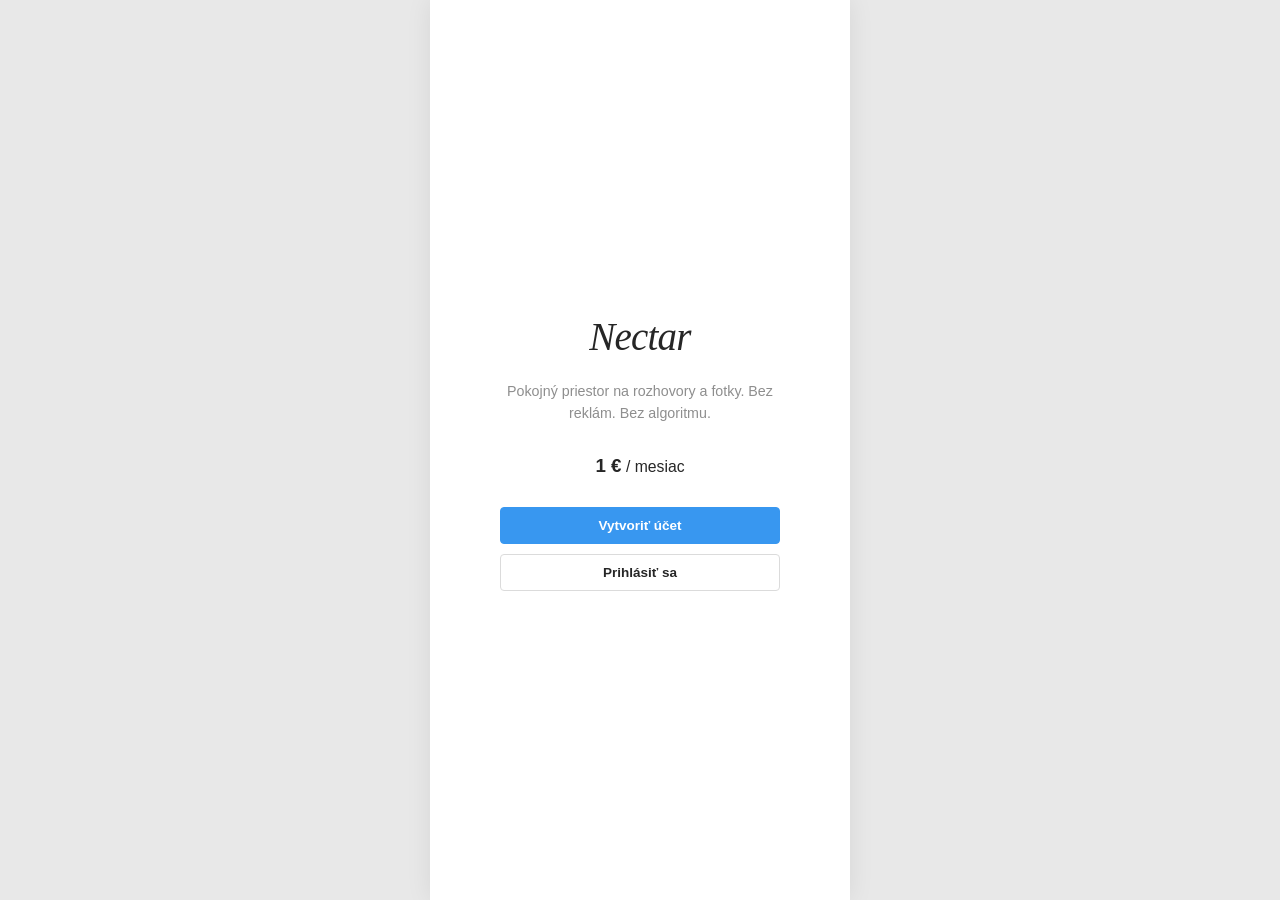
==== activity.html @ de3499c0 "Deploy Nectar static MVP to repository root Place the HTML/CSS/JS prototype at the repo root for Git" ====
<!DOCTYPE html>
<html lang="sk">
<head>
  <meta charset="UTF-8" />
  <meta name="viewport" content="width=device-width, initial-scale=1, viewport-fit=cover" />
  <title>Aktivita — Nectar</title>
  <link rel="stylesheet" href="styles.css" />
</head>
<body>
  <div class="app-shell has-nav">
    <header class="topbar">
      <a href="feed.html" class="back-link" aria-label="Späť">
        <svg viewBox="0 0 24 24" fill="none" stroke="currentColor" stroke-width="1.8"><path d="M15 18l-6-6 6-6"/></svg>
        <span>Feed</span>
      </a>
      <span class="topbar-title">Aktivita</span>
      <span style="width:48px"></span>
    </header>

    <div class="activity-list" id="activity-list"></div>
    <nav class="bottom-nav" id="bottom-nav"></nav>
  </div>

  <script src="app.js"></script>
  <script>
    (function () {
      var N = window.Nectar;
      if (!N.requireAuth()) return;
      N.renderBottomNav('feed');

      var list = document.getElementById('activity-list');
      list.innerHTML = N.DEFAULT_ACTIVITY.map(function (a) {
        var person = N.findPerson(a.from);
        if (!person) return '';
        var href = a.type === 'message'
          ? 'conversation.html?user=' + person.id
          : 'feed.html';
        var thumb = a.thumb
          ? '<img class="activity-thumb" src="' + a.thumb + '" alt="" />'
          : '';
        return (
          '<a class="activity-item" href="' + href + '">' +
            '<img class="avatar" src="' + person.avatar + '" alt="" />' +
            '<div class="activity-text">' +
              '<div><strong>' + person.name.split(' ')[0] + '</strong> ' + a.text + '</div>' +
              '<div class="activity-time">' + a.time + '</div>' +
            '</div>' +
            thumb +
          '</a>'
        );
      }).join('');
    })();
  </script>
</body>
</html>
---- styles.css ----
/* Nectar — calm old Instagram / Twitter (~2005–2015) */
:root {
  --bg: #fafafa;
  --surface: #ffffff;
  --border: #dbdbdb;
  --border-soft: #efefef;
  --text: #262626;
  --text-muted: #8e8e8e;
  --text-soft: #a8a8a8;
  --accent: #3897f0;
  --accent-dark: #2a7cc7;
  --like: #ed4956;
  --link: #00376b;
  --radius: 4px;
  --shadow: 0 1px 2px rgba(0,0,0,0.06);
  --nav-h: 50px;
  --header-h: 52px;
  --max: 420px;
  --font: -apple-system, BlinkMacSystemFont, "Segoe UI", Roboto, Helvetica, Arial, sans-serif;
}

*, *::before, *::after { box-sizing: border-box; margin: 0; padding: 0; }

html { font-size: 15px; -webkit-text-size-adjust: 100%; }

body {
  font-family: var(--font);
  background: #e8e8e8;
  color: var(--text);
  line-height: 1.45;
  min-height: 100vh;
}

a { color: var(--link); text-decoration: none; }
a:hover { text-decoration: underline; }

img { display: block; max-width: 100%; }

button, input, textarea, select {
  font-family: inherit;
  font-size: inherit;
}

/* App shell */
.app-shell {
  max-width: var(--max);
  margin: 0 auto;
  min-height: 100vh;
  background: var(--bg);
  position: relative;
  box-shadow: 0 0 24px rgba(0,0,0,0.08);
}

.app-shell.has-nav { padding-bottom: calc(var(--nav-h) + 8px); }

/* Top bar */
.topbar {
  position: sticky;
  top: 0;
  z-index: 40;
  height: var(--header-h);
  background: var(--surface);
  border-bottom: 1px solid var(--border);
  display: flex;
  align-items: center;
  justify-content: space-between;
  padding: 0 14px;
}

.topbar-title {
  font-size: 1.15rem;
  font-weight: 600;
  letter-spacing: -0.02em;
  color: var(--text);
}

.topbar-logo {
  font-family: Georgia, "Times New Roman", serif;
  font-size: 1.35rem;
  font-weight: 400;
  font-style: italic;
  color: var(--text);
  letter-spacing: -0.01em;
}

.topbar-actions { display: flex; align-items: center; gap: 12px; }

.icon-btn {
  background: none;
  border: none;
  padding: 6px;
  cursor: pointer;
  color: var(--text);
  display: inline-flex;
  align-items: center;
  justify-content: center;
  border-radius: 50%;
  line-height: 0;
}
.icon-btn:hover { background: var(--border-soft); }
.icon-btn svg { width: 22px; height: 22px; stroke: currentColor; fill: none; stroke-width: 1.6; stroke-linecap: round; stroke-linejoin: round; }

.back-link {
  display: inline-flex;
  align-items: center;
  gap: 4px;
  color: var(--text);
  font-size: 0.95rem;
  text-decoration: none;
}
.back-link:hover { text-decoration: none; opacity: 0.7; }
.back-link svg { width: 20px; height: 20px; }

/* Bottom nav */
.bottom-nav {
  position: fixed;
  bottom: 0;
  left: 50%;
  transform: translateX(-50%);
  width: 100%;
  max-width: var(--max);
  height: var(--nav-h);
  background: var(--surface);
  border-top: 1px solid var(--border);
  display: flex;
  z-index: 50;
}

.bottom-nav a {
  flex: 1;
  display: flex;
  flex-direction: column;
  align-items: center;
  justify-content: center;
  gap: 2px;
  color: var(--text-muted);
  text-decoration: none;
  font-size: 0.65rem;
  padding: 4px 0;
}
.bottom-nav a:hover { text-decoration: none; color: var(--text); }
.bottom-nav a.active { color: var(--text); }
.bottom-nav a svg {
  width: 24px; height: 24px;
  stroke: currentColor; fill: none;
  stroke-width: 1.5; stroke-linecap: round; stroke-linejoin: round;
}
.bottom-nav a.active svg { fill: none; stroke-width: 2; }
.bottom-nav a.active[data-nav="feed"] svg,
.bottom-nav a.active[data-nav="messages"] svg,
.bottom-nav a.active[data-nav="profile"] svg { /* keep outline feel */ }

.nav-compose svg { stroke-width: 1.8; }

/* Buttons */
.btn {
  display: inline-flex;
  align-items: center;
  justify-content: center;
  gap: 6px;
  padding: 10px 18px;
  border-radius: var(--radius);
  border: 1px solid transparent;
  font-weight: 600;
  font-size: 0.9rem;
  cursor: pointer;
  text-decoration: none;
  transition: background 0.12s, opacity 0.12s;
}
.btn:hover { text-decoration: none; }
.btn-primary {
  background: var(--accent);
  color: #fff;
  border-color: var(--accent);
}
.btn-primary:hover { background: var(--accent-dark); color: #fff; }
.btn-primary:disabled { opacity: 0.5; cursor: default; }
.btn-secondary {
  background: var(--surface);
  color: var(--text);
  border-color: var(--border);
}
.btn-secondary:hover { background: var(--bg); }
.btn-ghost {
  background: transparent;
  color: var(--accent);
  border: none;
  padding: 8px 12px;
  font-weight: 600;
}
.btn-ghost:hover { background: rgba(56,151,240,0.08); }
.btn-danger {
  background: transparent;
  color: var(--like);
  border: 1px solid var(--border);
}
.btn-block { width: 100%; }
.btn-sm { padding: 6px 12px; font-size: 0.8rem; }

/* Forms */
.form-group { margin-bottom: 14px; }
.form-group label {
  display: block;
  font-size: 0.8rem;
  color: var(--text-muted);
  margin-bottom: 5px;
}
.form-input {
  width: 100%;
  padding: 11px 12px;
  border: 1px solid var(--border);
  border-radius: var(--radius);
  background: var(--bg);
  color: var(--text);
  outline: none;
}
.form-input:focus {
  border-color: #a8a8a8;
  background: var(--surface);
}
.form-input::placeholder { color: var(--text-soft); }
textarea.form-input { resize: vertical; min-height: 80px; }

/* Landing */
.landing {
  min-height: 100vh;
  display: flex;
  flex-direction: column;
  align-items: center;
  justify-content: center;
  padding: 32px 24px;
  text-align: center;
  background: var(--surface);
}

.landing-logo {
  font-family: Georgia, "Times New Roman", serif;
  font-size: 2.6rem;
  font-style: italic;
  font-weight: 400;
  margin-bottom: 16px;
  letter-spacing: -0.02em;
}

.landing-tagline {
  color: var(--text-muted);
  font-size: 0.95rem;
  max-width: 280px;
  margin: 0 auto 28px;
  line-height: 1.5;
}

.landing-price {
  font-size: 1.05rem;
  margin-bottom: 28px;
  color: var(--text);
}
.landing-price strong { font-size: 1.25rem; }

.landing-actions {
  display: flex;
  flex-direction: column;
  gap: 10px;
  width: 100%;
  max-width: 280px;
}

.landing-panel {
  display: none;
  width: 100%;
  max-width: 300px;
  text-align: left;
  margin-top: 8px;
}
.landing-panel.active { display: block; }
.landing-panel h2 {
  font-size: 1.1rem;
  font-weight: 600;
  margin-bottom: 16px;
  text-align: center;
}

.paywall-box {
  background: var(--bg);
  border: 1px solid var(--border);
  border-radius: 8px;
  padding: 20px;
  text-align: center;
  margin-bottom: 16px;
}
.paywall-box .price-big {
  font-size: 2rem;
  font-weight: 600;
  margin: 8px 0;
}
.paywall-box .price-note { color: var(--text-muted); font-size: 0.85rem; }

.mock-card {
  background: var(--surface);
  border: 1px solid var(--border);
  border-radius: var(--radius);
  padding: 12px;
  margin: 12px 0;
  font-size: 0.85rem;
  color: var(--text-muted);
  text-align: left;
}

/* Filter chips */
.filters {
  display: flex;
  gap: 8px;
  padding: 12px 14px;
  overflow-x: auto;
  background: var(--surface);
  border-bottom: 1px solid var(--border-soft);
  -webkit-overflow-scrolling: touch;
}
.filter-chip {
  flex-shrink: 0;
  padding: 6px 14px;
  border-radius: 20px;
  border: 1px solid var(--border);
  background: var(--surface);
  color: var(--text);
  font-size: 0.8rem;
  font-weight: 500;
  cursor: pointer;
}
.filter-chip:hover { background: var(--bg); }
.filter-chip.active {
  background: var(--text);
  color: #fff;
  border-color: var(--text);
}

/* Feed cards */
.feed-list { padding: 0; }

.post-card {
  background: var(--surface);
  border-bottom: 1px solid var(--border);
  margin-bottom: 0;
}

.post-header {
  display: flex;
  align-items: center;
  gap: 10px;
  padding: 12px 14px;
}

.avatar {
  width: 36px;
  height: 36px;
  border-radius: 50%;
  object-fit: cover;
  background: var(--border-soft);
  flex-shrink: 0;
}
.avatar-sm { width: 28px; height: 28px; }
.avatar-lg { width: 80px; height: 80px; }
.avatar-md { width: 48px; height: 48px; }

.post-meta { flex: 1; min-width: 0; }
.post-author {
  font-weight: 600;
  font-size: 0.9rem;
  color: var(--text);
  text-decoration: none;
}
.post-author:hover { text-decoration: none; opacity: 0.7; }
.post-time { font-size: 0.75rem; color: var(--text-muted); }

.post-circle {
  font-size: 0.7rem;
  color: var(--text-muted);
  border: 1px solid var(--border);
  padding: 2px 8px;
  border-radius: 10px;
}

.post-image {
  width: 100%;
  aspect-ratio: 1;
  object-fit: cover;
  background: #f0f0f0;
}

.post-body { padding: 10px 14px 14px; }

.post-actions {
  display: flex;
  align-items: center;
  gap: 4px;
  margin-bottom: 8px;
}

.like-btn {
  background: none;
  border: none;
  cursor: pointer;
  padding: 4px;
  display: inline-flex;
  align-items: center;
  gap: 4px;
  color: var(--text);
  font-size: 0.85rem;
}
.like-btn svg { width: 22px; height: 22px; stroke: currentColor; fill: none; stroke-width: 1.6; }
.like-btn.liked { color: var(--like); }
.like-btn.liked svg { fill: var(--like); stroke: var(--like); }

.post-likes {
  font-weight: 600;
  font-size: 0.85rem;
  margin-bottom: 4px;
}

.post-caption {
  font-size: 0.9rem;
  color: var(--text);
}
.post-caption .author { font-weight: 600; margin-right: 4px; }

.write-link {
  display: inline-block;
  margin-top: 8px;
  font-size: 0.8rem;
  color: var(--text-muted);
  text-decoration: none;
}
.write-link:hover { color: var(--accent); text-decoration: none; }

.empty-state {
  text-align: center;
  padding: 48px 24px;
  color: var(--text-muted);
  font-size: 0.9rem;
}

/* Messages list */
.search-bar {
  padding: 10px 14px;
  background: var(--surface);
  border-bottom: 1px solid var(--border-soft);
}
.search-bar input {
  width: 100%;
  padding: 9px 12px;
  border: none;
  border-radius: 8px;
  background: var(--bg);
  outline: none;
  font-size: 0.9rem;
}

.msg-list { background: var(--surface); }

.msg-item {
  display: flex;
  align-items: center;
  gap: 12px;
  padding: 12px 14px;
  border-bottom: 1px solid var(--border-soft);
  text-decoration: none;
  color: inherit;
  cursor: pointer;
}
.msg-item:hover { background: var(--bg); text-decoration: none; }

.msg-body { flex: 1; min-width: 0; }
.msg-top {
  display: flex;
  justify-content: space-between;
  align-items: baseline;
  margin-bottom: 2px;
}
.msg-name { font-weight: 600; font-size: 0.9rem; }
.msg-time { font-size: 0.7rem; color: var(--text-muted); }
.msg-preview {
  font-size: 0.85rem;
  color: var(--text-muted);
  white-space: nowrap;
  overflow: hidden;
  text-overflow: ellipsis;
}
.msg-preview.unread { color: var(--text); font-weight: 500; }

.unread-dot {
  width: 8px;
  height: 8px;
  border-radius: 50%;
  background: var(--accent);
  flex-shrink: 0;
}

/* Conversation */
.chat-header-user {
  display: flex;
  align-items: center;
  gap: 10px;
  flex: 1;
  text-decoration: none;
  color: inherit;
  min-width: 0;
}
.chat-header-user:hover { text-decoration: none; opacity: 0.85; }
.chat-header-name { font-weight: 600; font-size: 0.95rem; }

.chat-thread {
  padding: 16px 14px 72px;
  display: flex;
  flex-direction: column;
  gap: 8px;
  min-height: calc(100vh - var(--header-h) - 60px);
  background: var(--bg);
  overflow-y: auto;
}

.bubble {
  max-width: 78%;
  padding: 9px 13px;
  border-radius: 18px;
  font-size: 0.9rem;
  line-height: 1.4;
  word-wrap: break-word;
}
.bubble.them {
  align-self: flex-start;
  background: var(--surface);
  border: 1px solid var(--border);
  border-bottom-left-radius: 4px;
}
.bubble.me {
  align-self: flex-end;
  background: #3897f0;
  color: #fff;
  border-bottom-right-radius: 4px;
}
.bubble-time {
  font-size: 0.65rem;
  opacity: 0.65;
  margin-top: 3px;
}

.chat-compose {
  position: sticky;
  bottom: 0;
  display: flex;
  align-items: center;
  gap: 8px;
  padding: 8px 12px;
  background: var(--surface);
  border-top: 1px solid var(--border);
}

.chat-compose input {
  flex: 1;
  padding: 10px 14px;
  border: 1px solid var(--border);
  border-radius: 22px;
  outline: none;
  background: var(--bg);
}
.chat-compose input:focus { border-color: #a8a8a8; }

.chat-send {
  background: none;
  border: none;
  color: var(--accent);
  font-weight: 600;
  font-size: 0.9rem;
  cursor: pointer;
  padding: 8px;
}
.chat-send:disabled { color: var(--text-soft); cursor: default; }

.chat-photo-btn {
  background: none;
  border: none;
  padding: 6px;
  cursor: pointer;
  color: var(--text-muted);
  line-height: 0;
}
.chat-photo-btn svg { width: 22px; height: 22px; stroke: currentColor; fill: none; stroke-width: 1.5; }

/* Activity */
.activity-list { background: var(--surface); }

.activity-item {
  display: flex;
  align-items: center;
  gap: 12px;
  padding: 14px;
  border-bottom: 1px solid var(--border-soft);
  text-decoration: none;
  color: inherit;
}
.activity-item:hover { background: var(--bg); text-decoration: none; }
.activity-text { flex: 1; font-size: 0.9rem; }
.activity-text strong { font-weight: 600; }
.activity-time { font-size: 0.75rem; color: var(--text-muted); margin-top: 2px; }
.activity-thumb {
  width: 40px;
  height: 40px;
  border-radius: 4px;
  object-fit: cover;
  background: var(--border-soft);
}

/* Compose */
.compose-steps {
  padding: 16px 14px;
  background: var(--surface);
  min-height: calc(100vh - var(--header-h));
}

.compose-step { display: none; }
.compose-step.active { display: block; }

.photo-picker {
  border: 2px dashed var(--border);
  border-radius: 8px;
  aspect-ratio: 1;
  display: flex;
  flex-direction: column;
  align-items: center;
  justify-content: center;
  gap: 10px;
  cursor: pointer;
  background: var(--bg);
  color: var(--text-muted);
  margin-bottom: 16px;
  overflow: hidden;
  position: relative;
}
.photo-picker:hover { border-color: var(--text-soft); }
.photo-picker img {
  position: absolute;
  inset: 0;
  width: 100%;
  height: 100%;
  object-fit: cover;
}
.photo-picker.has-image .picker-hint { display: none; }
.photo-picker input[type="file"] { display: none; }

.audience-options { display: flex; flex-direction: column; gap: 8px; margin: 16px 0; }
.audience-option {
  display: flex;
  align-items: center;
  gap: 10px;
  padding: 12px 14px;
  border: 1px solid var(--border);
  border-radius: var(--radius);
  cursor: pointer;
  background: var(--surface);
}
.audience-option:hover { background: var(--bg); }
.audience-option.selected {
  border-color: var(--accent);
  background: rgba(56,151,240,0.06);
}
.audience-option input { accent-color: var(--accent); }

.step-actions {
  display: flex;
  gap: 10px;
  margin-top: 20px;
}
.step-hint { color: var(--text-muted); font-size: 0.85rem; margin-bottom: 12px; }

/* Profile */
.profile-header {
  background: var(--surface);
  padding: 20px 16px;
  border-bottom: 1px solid var(--border);
  text-align: center;
}

.profile-avatar-wrap { margin-bottom: 12px; display: flex; justify-content: center; }
.profile-name { font-size: 1.15rem; font-weight: 600; margin-bottom: 2px; }
.profile-id { font-size: 0.8rem; color: var(--text-muted); margin-bottom: 8px; }
.profile-status { font-size: 0.9rem; color: var(--text); margin-bottom: 14px; max-width: 280px; margin-left: auto; margin-right: auto; }

.profile-actions {
  display: flex;
  gap: 8px;
  justify-content: center;
  flex-wrap: wrap;
}

.profile-links {
  display: flex;
  justify-content: center;
  gap: 20px;
  margin-top: 14px;
  font-size: 0.85rem;
}
.profile-links a { color: var(--accent); }

.pinned-place {
  margin-top: 12px;
  font-size: 0.8rem;
  color: var(--text-muted);
}

.photo-grid {
  display: grid;
  grid-template-columns: repeat(3, 1fr);
  gap: 2px;
  background: var(--border);
  border-top: 1px solid var(--border);
}
.photo-grid img {
  width: 100%;
  aspect-ratio: 1;
  object-fit: cover;
  background: #eee;
}

/* Friends */
.friends-list { background: var(--surface); }

.friend-item {
  display: flex;
  align-items: center;
  gap: 12px;
  padding: 12px 14px;
  border-bottom: 1px solid var(--border-soft);
}
.friend-info { flex: 1; min-width: 0; }
.friend-name {
  font-weight: 600;
  font-size: 0.9rem;
  color: var(--text);
  text-decoration: none;
}
.friend-name:hover { text-decoration: none; opacity: 0.7; }
.circle-tag {
  display: inline-block;
  font-size: 0.7rem;
  padding: 2px 8px;
  border-radius: 10px;
  background: var(--bg);
  border: 1px solid var(--border);
  color: var(--text-muted);
  margin-top: 3px;
}
.circle-tag.rodina { border-color: #c9a0a0; color: #8b5a5a; }
.circle-tag.priatelia { border-color: #a0b8c9; color: #4a6b8b; }
.circle-tag.praca { border-color: #a8c9a0; color: #4a7a4a; }

.invite-bar {
  padding: 14px;
  background: var(--surface);
  border-bottom: 1px solid var(--border);
}

/* Settings */
.settings-list { background: var(--surface); }
.settings-section {
  border-bottom: 8px solid var(--bg);
}
.settings-section:last-child { border-bottom: none; }
.settings-label {
  padding: 10px 14px 4px;
  font-size: 0.75rem;
  color: var(--text-muted);
  text-transform: uppercase;
  letter-spacing: 0.04em;
  font-weight: 600;
}
.settings-row {
  display: flex;
  align-items: center;
  justify-content: space-between;
  padding: 14px;
  border-bottom: 1px solid var(--border-soft);
  text-decoration: none;
  color: inherit;
  background: none;
  border-left: none;
  border-right: none;
  border-top: none;
  width: 100%;
  cursor: pointer;
  font-size: 0.95rem;
  text-align: left;
}
.settings-row:hover { background: var(--bg); text-decoration: none; }
.settings-row:last-child { border-bottom: none; }
.settings-value { color: var(--text-muted); font-size: 0.85rem; }
.settings-row.danger { color: var(--like); }

.badge-active {
  display: inline-block;
  font-size: 0.7rem;
  padding: 2px 8px;
  border-radius: 10px;
  background: #e8f5e9;
  color: #2e7d32;
  font-weight: 600;
}

/* Modal */
.modal-overlay {
  display: none;
  position: fixed;
  inset: 0;
  background: rgba(0,0,0,0.4);
  z-index: 100;
  align-items: center;
  justify-content: center;
  padding: 20px;
}
.modal-overlay.open { display: flex; }
.modal {
  background: var(--surface);
  border-radius: 8px;
  padding: 20px;
  width: 100%;
  max-width: 340px;
  box-shadow: 0 8px 32px rgba(0,0,0,0.15);
}
.modal h3 { font-size: 1.05rem; margin-bottom: 14px; }
.modal-actions { display: flex; gap: 8px; margin-top: 16px; justify-content: flex-end; }

.toast {
  position: fixed;
  bottom: 70px;
  left: 50%;
  transform: translateX(-50%);
  background: #262626;
  color: #fff;
  padding: 10px 18px;
  border-radius: 8px;
  font-size: 0.85rem;
  z-index: 200;
  opacity: 0;
  pointer-events: none;
  transition: opacity 0.2s;
  max-width: 90%;
  text-align: center;
}
.toast.show { opacity: 1; }

.hidden { display: none !important; }

@media (min-width: 421px) {
  body { padding: 0; }
}
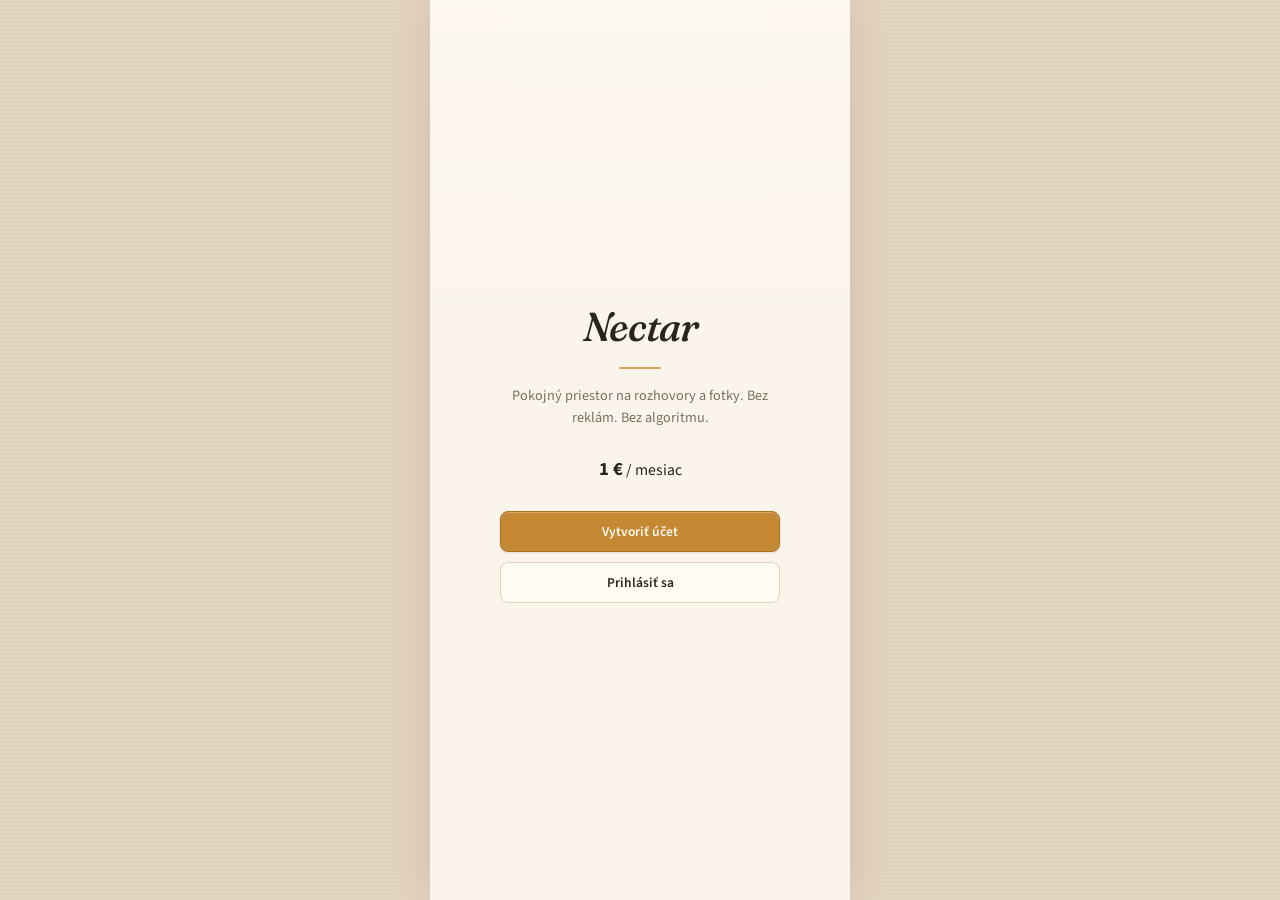
==== commit f1738396: "Restyle Nectar as Warm paper across the static prototype Swap the cool Instagram-blue palette for cr" ====
--- a/activity.html
+++ b/activity.html
@@ -3,7 +3,11 @@
 <head>
   <meta charset="UTF-8" />
   <meta name="viewport" content="width=device-width, initial-scale=1, viewport-fit=cover" />
+  <meta name="color-scheme" content="light" />
+  <meta name="theme-color" content="#f3eadc" />
   <title>Aktivita — Nectar</title>
+  <link rel="preconnect" href="https://fonts.googleapis.com" />
+  <link rel="preconnect" href="https://fonts.gstatic.com" crossorigin />
   <link rel="stylesheet" href="styles.css" />
 </head>
 <body>
--- a/styles.css
+++ b/styles.css
@@ -1,31 +1,49 @@
-/* Nectar — calm old Instagram / Twitter (~2005–2015) */
+/* Nectar — Warm paper
+   Cream desk, soft ink, honey used sparingly.
+   Calm old Instagram / Twitter — not neon, not glass, not dark mode. */
+@import url("https://fonts.googleapis.com/css2?family=Fraunces:ital,opsz,wght@0,9..144,500;0,9..144,600;1,9..144,500;1,9..144,600&family=Source+Sans+3:ital,wght@0,400;0,500;0,600;0,700;1,400&display=swap");
+
 :root {
-  --bg: #fafafa;
-  --surface: #ffffff;
-  --border: #dbdbdb;
-  --border-soft: #efefef;
-  --text: #262626;
-  --text-muted: #8e8e8e;
-  --text-soft: #a8a8a8;
-  --accent: #3897f0;
-  --accent-dark: #2a7cc7;
-  --like: #ed4956;
-  --link: #00376b;
-  --radius: 4px;
-  --shadow: 0 1px 2px rgba(0,0,0,0.06);
+  color-scheme: light;
+  --bg: #f3eadc;
+  --surface: #faf4ea;
+  --surface-raised: #fffaf2;
+  --desk: #e4d5c0;
+  --border: #e0d3c0;
+  --border-soft: #ece3d4;
+  --text: #2a241c;
+  --text-muted: #7a6e62;
+  --text-soft: #a39484;
+  --accent: #c48932;
+  --accent-dark: #a87328;
+  --accent-ink: #8a5a1e;
+  --accent-soft: rgba(196, 137, 50, 0.14);
+  --like: #c45c48;
+  --link: #8b5a2b;
+  --radius: 8px;
+  --shadow: 0 1px 2px rgba(61, 45, 28, 0.06);
+  --shadow-card: 0 1px 1px rgba(61, 45, 28, 0.04), 0 6px 16px rgba(61, 45, 28, 0.08);
   --nav-h: 50px;
   --header-h: 52px;
   --max: 420px;
-  --font: -apple-system, BlinkMacSystemFont, "Segoe UI", Roboto, Helvetica, Arial, sans-serif;
+  --font: "Source Sans 3", "Segoe UI", Roboto, Helvetica, Arial, sans-serif;
+  --font-brand: "Fraunces", Georgia, "Times New Roman", serif;
 }
 
 *, *::before, *::after { box-sizing: border-box; margin: 0; padding: 0; }
 
-html { font-size: 15px; -webkit-text-size-adjust: 100%; }
+html {
+  font-size: 15px;
+  -webkit-text-size-adjust: 100%;
+  color-scheme: light;
+}
 
 body {
   font-family: var(--font);
-  background: #e8e8e8;
+  background: var(--desk);
+  background-image:
+    radial-gradient(rgba(90, 62, 32, 0.035) 0.7px, transparent 0.8px);
+  background-size: 4px 4px;
   color: var(--text);
   line-height: 1.45;
   min-height: 100vh;
@@ -47,8 +65,10 @@
   margin: 0 auto;
   min-height: 100vh;
   background: var(--bg);
+  background-image:
+    linear-gradient(180deg, rgba(255, 250, 242, 0.35) 0%, transparent 120px);
   position: relative;
-  box-shadow: 0 0 24px rgba(0,0,0,0.08);
+  box-shadow: 0 0 40px rgba(90, 60, 30, 0.14), 0 1px 0 rgba(255, 248, 236, 0.5) inset;
 }
 
 .app-shell.has-nav { padding-bottom: calc(var(--nav-h) + 8px); }
@@ -75,12 +95,13 @@
 }
 
 .topbar-logo {
-  font-family: Georgia, "Times New Roman", serif;
-  font-size: 1.35rem;
-  font-weight: 400;
+  font-family: var(--font-brand);
+  font-size: 1.4rem;
+  font-weight: 500;
   font-style: italic;
-  color: var(--text);
-  letter-spacing: -0.01em;
+  font-optical-sizing: auto;
+  color: var(--text);
+  letter-spacing: -0.02em;
 }
 
 .topbar-actions { display: flex; align-items: center; gap: 12px; }
@@ -124,6 +145,7 @@
   border-top: 1px solid var(--border);
   display: flex;
   z-index: 50;
+  box-shadow: 0 -8px 24px rgba(61, 45, 28, 0.04);
 }
 
 .bottom-nav a {
@@ -139,13 +161,13 @@
   padding: 4px 0;
 }
 .bottom-nav a:hover { text-decoration: none; color: var(--text); }
-.bottom-nav a.active { color: var(--text); }
+.bottom-nav a.active { color: var(--accent-ink); font-weight: 600; }
 .bottom-nav a svg {
   width: 24px; height: 24px;
   stroke: currentColor; fill: none;
   stroke-width: 1.5; stroke-linecap: round; stroke-linejoin: round;
 }
-.bottom-nav a.active svg { fill: none; stroke-width: 2; }
+.bottom-nav a.active svg { fill: none; stroke-width: 2; stroke: var(--accent); }
 .bottom-nav a.active[data-nav="feed"] svg,
 .bottom-nav a.active[data-nav="messages"] svg,
 .bottom-nav a.active[data-nav="profile"] svg { /* keep outline feel */ }
@@ -165,30 +187,31 @@
   font-size: 0.9rem;
   cursor: pointer;
   text-decoration: none;
-  transition: background 0.12s, opacity 0.12s;
+  transition: background 0.12s, opacity 0.12s, box-shadow 0.12s;
 }
 .btn:hover { text-decoration: none; }
 .btn-primary {
   background: var(--accent);
-  color: #fff;
-  border-color: var(--accent);
-}
-.btn-primary:hover { background: var(--accent-dark); color: #fff; }
+  color: #fffaf2;
+  border-color: var(--accent-dark);
+  box-shadow: 0 1px 0 rgba(255, 248, 236, 0.28) inset, 0 1px 2px rgba(61, 45, 28, 0.12);
+}
+.btn-primary:hover { background: var(--accent-dark); color: #fffaf2; }
 .btn-primary:disabled { opacity: 0.5; cursor: default; }
 .btn-secondary {
-  background: var(--surface);
+  background: var(--surface-raised);
   color: var(--text);
   border-color: var(--border);
 }
 .btn-secondary:hover { background: var(--bg); }
 .btn-ghost {
   background: transparent;
-  color: var(--accent);
+  color: var(--accent-ink);
   border: none;
   padding: 8px 12px;
   font-weight: 600;
 }
-.btn-ghost:hover { background: rgba(56,151,240,0.08); }
+.btn-ghost:hover { background: var(--accent-soft); }
 .btn-danger {
   background: transparent;
   color: var(--like);
@@ -215,8 +238,9 @@
   outline: none;
 }
 .form-input:focus {
-  border-color: #a8a8a8;
-  background: var(--surface);
+  border-color: var(--accent);
+  background: var(--surface-raised);
+  box-shadow: 0 0 0 3px var(--accent-soft);
 }
 .form-input::placeholder { color: var(--text-soft); }
 textarea.form-input { resize: vertical; min-height: 80px; }
@@ -230,16 +254,30 @@
   justify-content: center;
   padding: 32px 24px;
   text-align: center;
-  background: var(--surface);
+  background:
+    linear-gradient(180deg, rgba(255, 250, 242, 0.55) 0%, transparent 40%),
+    var(--surface);
 }
 
 .landing-logo {
-  font-family: Georgia, "Times New Roman", serif;
-  font-size: 2.6rem;
+  font-family: var(--font-brand);
+  font-size: 2.7rem;
   font-style: italic;
-  font-weight: 400;
+  font-weight: 500;
+  font-optical-sizing: auto;
   margin-bottom: 16px;
-  letter-spacing: -0.02em;
+  letter-spacing: -0.03em;
+  color: var(--text);
+}
+.landing-logo::after {
+  content: "";
+  display: block;
+  width: 42px;
+  height: 2px;
+  background: var(--accent);
+  margin: 12px auto 0;
+  border-radius: 2px;
+  opacity: 0.75;
 }
 
 .landing-tagline {
@@ -283,20 +321,24 @@
 .paywall-box {
   background: var(--bg);
   border: 1px solid var(--border);
-  border-radius: 8px;
+  border-radius: 10px;
   padding: 20px;
   text-align: center;
   margin-bottom: 16px;
+  box-shadow: var(--shadow-card);
 }
 .paywall-box .price-big {
+  font-family: var(--font-brand);
   font-size: 2rem;
-  font-weight: 600;
+  font-weight: 500;
+  font-style: italic;
   margin: 8px 0;
+  color: var(--accent-ink);
 }
 .paywall-box .price-note { color: var(--text-muted); font-size: 0.85rem; }
 
 .mock-card {
-  background: var(--surface);
+  background: var(--surface-raised);
   border: 1px solid var(--border);
   border-radius: var(--radius);
   padding: 12px;
@@ -304,6 +346,7 @@
   font-size: 0.85rem;
   color: var(--text-muted);
   text-align: left;
+  box-shadow: var(--shadow);
 }
 
 /* Filter chips */
@@ -321,7 +364,7 @@
   padding: 6px 14px;
   border-radius: 20px;
   border: 1px solid var(--border);
-  background: var(--surface);
+  background: var(--surface-raised);
   color: var(--text);
   font-size: 0.8rem;
   font-weight: 500;
@@ -329,25 +372,30 @@
 }
 .filter-chip:hover { background: var(--bg); }
 .filter-chip.active {
-  background: var(--text);
-  color: #fff;
-  border-color: var(--text);
-}
-
-/* Feed cards */
-.feed-list { padding: 0; }
+  background: var(--accent);
+  color: #fffaf2;
+  border-color: var(--accent-dark);
+}
+
+/* Feed cards — paper on a desk */
+.feed-list {
+  padding: 10px 0 16px;
+  background: var(--bg);
+}
 
 .post-card {
-  background: var(--surface);
-  border-bottom: 1px solid var(--border);
-  margin-bottom: 0;
+  background: var(--surface-raised);
+  border: 1px solid var(--border);
+  border-radius: 10px;
+  margin: 0 10px 12px;
+  box-shadow: var(--shadow-card);
 }
 
 .post-header {
   display: flex;
   align-items: center;
   gap: 10px;
-  padding: 12px 14px;
+  padding: 12px 14px 10px;
 }
 
 .avatar {
@@ -357,6 +405,8 @@
   object-fit: cover;
   background: var(--border-soft);
   flex-shrink: 0;
+  border: 1.5px solid #e8dcc8;
+  box-shadow: 0 1px 3px rgba(61, 45, 28, 0.08);
 }
 .avatar-sm { width: 28px; height: 28px; }
 .avatar-lg { width: 80px; height: 80px; }
@@ -378,13 +428,19 @@
   border: 1px solid var(--border);
   padding: 2px 8px;
   border-radius: 10px;
+  background: var(--bg);
 }
 
 .post-image {
-  width: 100%;
+  width: calc(100% - 20px);
+  margin: 0 10px 4px;
   aspect-ratio: 1;
   object-fit: cover;
-  background: #f0f0f0;
+  background: #eee8dc;
+  border: 5px solid #fffaf2;
+  outline: 1px solid var(--border);
+  box-shadow: 0 3px 10px rgba(61, 45, 28, 0.1);
+  border-radius: 2px;
 }
 
 .post-body { padding: 10px 14px 14px; }
@@ -430,7 +486,7 @@
   color: var(--text-muted);
   text-decoration: none;
 }
-.write-link:hover { color: var(--accent); text-decoration: none; }
+.write-link:hover { color: var(--accent-ink); text-decoration: none; }
 
 .empty-state {
   text-align: center;
@@ -453,6 +509,10 @@
   background: var(--bg);
   outline: none;
   font-size: 0.9rem;
+  color: var(--text);
+}
+.search-bar input:focus {
+  box-shadow: 0 0 0 2px var(--accent-soft);
 }
 
 .msg-list { background: var(--surface); }
@@ -493,6 +553,7 @@
   border-radius: 50%;
   background: var(--accent);
   flex-shrink: 0;
+  box-shadow: 0 0 0 3px var(--accent-soft);
 }
 
 /* Conversation */
@@ -521,23 +582,26 @@
 .bubble {
   max-width: 78%;
   padding: 9px 13px;
-  border-radius: 18px;
+  border-radius: 16px;
   font-size: 0.9rem;
   line-height: 1.4;
   word-wrap: break-word;
+  box-shadow: var(--shadow);
 }
 .bubble.them {
   align-self: flex-start;
-  background: var(--surface);
+  background: var(--surface-raised);
   border: 1px solid var(--border);
   border-bottom-left-radius: 4px;
+  color: var(--text);
 }
 .bubble.me {
   align-self: flex-end;
-  background: #3897f0;
-  color: #fff;
+  background: var(--accent);
+  color: #fffaf2;
   border-bottom-right-radius: 4px;
 }
+.bubble.me .bubble-time { color: rgba(255, 250, 242, 0.78); }
 .bubble-time {
   font-size: 0.65rem;
   opacity: 0.65;
@@ -562,13 +626,17 @@
   border-radius: 22px;
   outline: none;
   background: var(--bg);
-}
-.chat-compose input:focus { border-color: #a8a8a8; }
+  color: var(--text);
+}
+.chat-compose input:focus {
+  border-color: var(--accent);
+  background: var(--surface-raised);
+}
 
 .chat-send {
   background: none;
   border: none;
-  color: var(--accent);
+  color: var(--accent-ink);
   font-weight: 600;
   font-size: 0.9rem;
   cursor: pointer;
@@ -605,9 +673,12 @@
 .activity-thumb {
   width: 40px;
   height: 40px;
-  border-radius: 4px;
+  border-radius: 3px;
   object-fit: cover;
   background: var(--border-soft);
+  border: 3px solid var(--surface-raised);
+  outline: 1px solid var(--border);
+  box-shadow: 0 1px 4px rgba(61, 45, 28, 0.08);
 }
 
 /* Compose */
@@ -636,7 +707,7 @@
   overflow: hidden;
   position: relative;
 }
-.photo-picker:hover { border-color: var(--text-soft); }
+.photo-picker:hover { border-color: var(--accent); }
 .photo-picker img {
   position: absolute;
   inset: 0;
@@ -656,12 +727,12 @@
   border: 1px solid var(--border);
   border-radius: var(--radius);
   cursor: pointer;
-  background: var(--surface);
+  background: var(--surface-raised);
 }
 .audience-option:hover { background: var(--bg); }
 .audience-option.selected {
   border-color: var(--accent);
-  background: rgba(56,151,240,0.06);
+  background: var(--accent-soft);
 }
 .audience-option input { accent-color: var(--accent); }
 
@@ -699,7 +770,7 @@
   margin-top: 14px;
   font-size: 0.85rem;
 }
-.profile-links a { color: var(--accent); }
+.profile-links a { color: var(--accent-ink); }
 
 .pinned-place {
   margin-top: 12px;
@@ -707,18 +778,210 @@
   color: var(--text-muted);
 }
 
+/* Own-profile pull-to-invite QR */
+html.own-profile,
+body.own-profile {
+  height: 100%;
+  overflow: hidden;
+}
+
+.app-shell.own-profile {
+  height: 100%;
+  height: 100dvh;
+  overflow-x: hidden;
+  overflow-y: auto;
+  overscroll-behavior-y: none;
+  -webkit-overflow-scrolling: touch;
+  overflow-anchor: none;
+}
+
+.qr-invite {
+  --qr-h: 48px;
+  --qr-p: 0;
+  height: var(--qr-h);
+  overflow: hidden;
+  background: linear-gradient(180deg, #fffaf2 0%, #f0e4d0 100%);
+  border-bottom: 1px solid var(--border-soft);
+  position: relative;
+  touch-action: none;
+  user-select: none;
+  -webkit-user-select: none;
+}
+
+.qr-invite.is-revealed {
+  box-shadow: 0 10px 28px rgba(61, 45, 28, 0.1);
+}
+
+.qr-pull-hint {
+  display: flex;
+  flex-direction: column;
+  align-items: center;
+  justify-content: center;
+  gap: 7px;
+  width: 100%;
+  min-height: 48px;
+  flex-shrink: 0;
+  padding: 10px 16px 8px;
+  background: none;
+  border: none;
+  cursor: grab;
+  color: var(--text-muted);
+  font-size: 0.75rem;
+  letter-spacing: 0.01em;
+  line-height: 1.2;
+  -webkit-tap-highlight-color: transparent;
+  -webkit-user-drag: none;
+}
+
+.qr-pull-hint:active { cursor: grabbing; }
+
+.qr-pull-handle {
+  width: 36px;
+  height: 4px;
+  border-radius: 4px;
+  background: #d4c4a8;
+  display: block;
+  box-shadow: 0 1px 0 rgba(255, 250, 242, 0.9);
+}
+
+.qr-pull-hint-text {
+  transition: opacity 0.15s ease;
+}
+
+.qr-invite-body {
+  padding: 2px 22px 16px;
+  transform: translateY(calc((1 - var(--qr-p)) * -14px));
+  will-change: transform;
+}
+
+.qr-invite-card {
+  width: 100%;
+  max-width: 248px;
+  margin: 0 auto;
+  background: var(--surface-raised);
+  border: 1px solid var(--border);
+  border-top: 3px solid var(--accent);
+  border-radius: 6px;
+  box-shadow:
+    0 10px 28px rgba(61, 45, 28, 0.12),
+    0 1px 2px rgba(61, 45, 28, 0.06),
+    0 1px 0 rgba(255, 252, 246, 0.9) inset;
+  padding: 16px 16px 14px;
+  text-align: center;
+  position: relative;
+  overflow: hidden;
+  opacity: 0;
+}
+
+.qr-invite.is-pulling {
+  will-change: height;
+}
+
+.qr-canvas-wrap {
+  display: flex;
+  justify-content: center;
+  margin-bottom: 10px;
+}
+
+.qr-invite-card canvas {
+  width: 148px;
+  height: 148px;
+  border-radius: 3px;
+  display: block;
+  background: #fffaf2;
+  border: 1px solid var(--border-soft);
+  box-shadow: 0 1px 0 rgba(255, 255, 255, 0.8) inset;
+}
+
+.qr-invite-kicker {
+  font-family: var(--font-brand);
+  font-size: 0.95rem;
+  font-weight: 500;
+  font-style: italic;
+  color: var(--text);
+  margin-bottom: 3px;
+  letter-spacing: -0.01em;
+}
+
+.qr-invite-ttl {
+  font-size: 0.75rem;
+  color: var(--text-muted);
+  font-variant-numeric: tabular-nums;
+}
+
+.qr-invite-token {
+  margin-top: 10px;
+  font-size: 0.72rem;
+  font-family: ui-monospace, SFMono-Regular, Menlo, Consolas, monospace;
+  color: var(--text);
+  letter-spacing: 0.14em;
+  padding: 6px 11px;
+  background: var(--bg);
+  border: 1px dashed var(--border);
+  border-radius: 4px;
+  display: inline-block;
+}
+
+.qr-invite-note {
+  margin-top: 10px;
+  font-size: 0.7rem;
+  color: var(--text-muted);
+  text-align: center;
+  line-height: 1.35;
+}
+
+.qr-invite-card.expired {
+  filter: grayscale(0.25) saturate(0.7);
+  opacity: 0.72;
+}
+
+.qr-invite-card.play-reveal::after {
+  content: "";
+  position: absolute;
+  inset: 0;
+  background: linear-gradient(105deg, transparent 32%, rgba(255, 236, 200, 0.55) 50%, transparent 68%);
+  transform: translateX(-120%);
+  animation: qr-shimmer 0.85s ease 0.06s both;
+  pointer-events: none;
+}
+
+.qr-invite-card.play-reveal canvas {
+  animation: qr-pulse 0.7s ease both;
+}
+
+@keyframes qr-shimmer {
+  from { transform: translateX(-120%); }
+  to { transform: translateX(120%); }
+}
+
+@keyframes qr-pulse {
+  0% { transform: scale(0.97); opacity: 0.78; }
+  55% { transform: scale(1.018); }
+  100% { transform: scale(1); opacity: 1; }
+}
+
+@media (prefers-reduced-motion: reduce) {
+  .qr-invite-body { transform: none; }
+  .qr-invite-card.play-reveal::after,
+  .qr-invite-card.play-reveal canvas { animation: none; }
+}
+
 .photo-grid {
   display: grid;
   grid-template-columns: repeat(3, 1fr);
-  gap: 2px;
-  background: var(--border);
-  border-top: 1px solid var(--border);
+  gap: 8px;
+  padding: 10px;
+  background: var(--bg);
 }
 .photo-grid img {
   width: 100%;
   aspect-ratio: 1;
   object-fit: cover;
-  background: #eee;
+  background: #eee8dc;
+  border: 4px solid var(--surface-raised);
+  outline: 1px solid var(--border);
+  box-shadow: 0 2px 6px rgba(61, 45, 28, 0.08);
+  border-radius: 2px;
 }
 
 /* Friends */
@@ -749,9 +1012,9 @@
   color: var(--text-muted);
   margin-top: 3px;
 }
-.circle-tag.rodina { border-color: #c9a0a0; color: #8b5a5a; }
-.circle-tag.priatelia { border-color: #a0b8c9; color: #4a6b8b; }
-.circle-tag.praca { border-color: #a8c9a0; color: #4a7a4a; }
+.circle-tag.rodina { border-color: #d4b0a0; color: #8b5348; background: #f6ebe4; }
+.circle-tag.priatelia { border-color: #d4c08a; color: #8a6a28; background: #f6f0dc; }
+.circle-tag.praca { border-color: #c0c8a0; color: #5a6b40; background: #eef0e4; }
 
 .invite-bar {
   padding: 14px;
@@ -800,8 +1063,8 @@
   font-size: 0.7rem;
   padding: 2px 8px;
   border-radius: 10px;
-  background: #e8f5e9;
-  color: #2e7d32;
+  background: #e8efe0;
+  color: #4a6b38;
   font-weight: 600;
 }
 
@@ -810,7 +1073,7 @@
   display: none;
   position: fixed;
   inset: 0;
-  background: rgba(0,0,0,0.4);
+  background: rgba(42, 36, 28, 0.38);
   z-index: 100;
   align-items: center;
   justify-content: center;
@@ -818,12 +1081,13 @@
 }
 .modal-overlay.open { display: flex; }
 .modal {
-  background: var(--surface);
-  border-radius: 8px;
+  background: var(--surface-raised);
+  border: 1px solid var(--border);
+  border-radius: 10px;
   padding: 20px;
   width: 100%;
   max-width: 340px;
-  box-shadow: 0 8px 32px rgba(0,0,0,0.15);
+  box-shadow: 0 16px 40px rgba(61, 45, 28, 0.2);
 }
 .modal h3 { font-size: 1.05rem; margin-bottom: 14px; }
 .modal-actions { display: flex; gap: 8px; margin-top: 16px; justify-content: flex-end; }
@@ -833,8 +1097,8 @@
   bottom: 70px;
   left: 50%;
   transform: translateX(-50%);
-  background: #262626;
-  color: #fff;
+  background: var(--text);
+  color: #faf4ea;
   padding: 10px 18px;
   border-radius: 8px;
   font-size: 0.85rem;
@@ -844,6 +1108,7 @@
   transition: opacity 0.2s;
   max-width: 90%;
   text-align: center;
+  box-shadow: 0 8px 24px rgba(61, 45, 28, 0.22);
 }
 .toast.show { opacity: 1; }
 
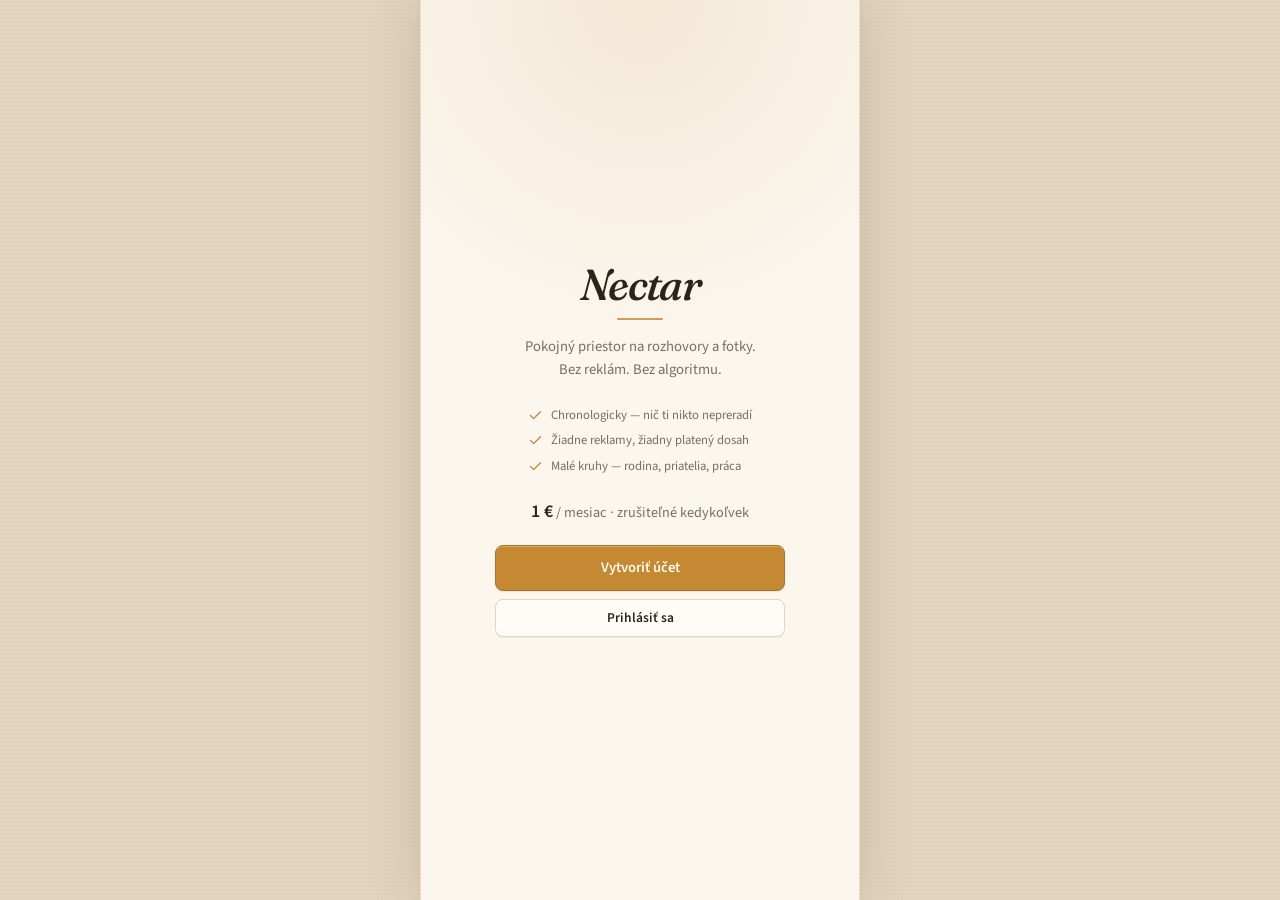
==== commit c5da065f: "Redesign Nectar UI and add spaces, daily drawing, badges Rebuild the prototype's design system and e" ====
--- a/activity.html
+++ b/activity.html
@@ -3,25 +3,25 @@
 <head>
   <meta charset="UTF-8" />
   <meta name="viewport" content="width=device-width, initial-scale=1, viewport-fit=cover" />
-  <meta name="color-scheme" content="light" />
-  <meta name="theme-color" content="#f3eadc" />
+  <meta name="theme-color" content="#f4ebdd" />
   <title>Aktivita — Nectar</title>
   <link rel="preconnect" href="https://fonts.googleapis.com" />
   <link rel="preconnect" href="https://fonts.gstatic.com" crossorigin />
   <link rel="stylesheet" href="styles.css" />
+  <script src="boot.js"></script>
 </head>
 <body>
   <div class="app-shell has-nav">
     <header class="topbar">
-      <a href="feed.html" class="back-link" aria-label="Späť">
-        <svg viewBox="0 0 24 24" fill="none" stroke="currentColor" stroke-width="1.8"><path d="M15 18l-6-6 6-6"/></svg>
+      <a href="feed.html" class="back-link" aria-label="Späť na feed">
+        <svg viewBox="0 0 24 24"><path d="M15 18l-6-6 6-6"/></svg>
         <span>Feed</span>
       </a>
       <span class="topbar-title">Aktivita</span>
-      <span style="width:48px"></span>
+      <span class="topbar-spacer"></span>
     </header>
 
-    <div class="activity-list" id="activity-list"></div>
+    <div id="activity-groups"></div>
     <nav class="bottom-nav" id="bottom-nav"></nav>
   </div>
 
@@ -32,27 +32,50 @@
       if (!N.requireAuth()) return;
       N.renderBottomNav('feed');
 
-      var list = document.getElementById('activity-list');
-      list.innerHTML = N.DEFAULT_ACTIVITY.map(function (a) {
-        var person = N.findPerson(a.from);
-        if (!person) return '';
-        var href = a.type === 'message'
-          ? 'conversation.html?user=' + person.id
-          : 'feed.html';
-        var thumb = a.thumb
-          ? '<img class="activity-thumb" src="' + a.thumb + '" alt="" />'
-          : '';
-        return (
-          '<a class="activity-item" href="' + href + '">' +
-            '<img class="avatar" src="' + person.avatar + '" alt="" />' +
+      var ICON = {
+        like: '<svg viewBox="0 0 24 24"><path d="M20.8 4.6a5.5 5.5 0 00-7.8 0L12 5.6l-1-1a5.5 5.5 0 00-7.8 7.8l1 1L12 21l7.8-7.6 1-1a5.5 5.5 0 000-7.8z"/></svg>',
+        message: '<svg viewBox="0 0 24 24"><path d="M21 11.5a8.4 8.4 0 01-8.5 8.5 8.4 8.4 0 01-3.8-.9L3 21l1.9-5.7a8.4 8.4 0 01-.9-3.8A8.5 8.5 0 0121 11.5z"/></svg>',
+        badge: '<span aria-hidden="true">🏅</span>',
+        space: '<span aria-hidden="true">🏠</span>'
+      };
+
+      function href(a, person) {
+        if (a.type === 'message') return 'conversation.html?user=' + person.id;
+        if (a.type === 'space') return 'spaces.html';
+        if (a.type === 'badge') return 'profile.html?user=' + person.id;
+        return 'feed.html';
+      }
+
+      /* Grouped by day so the list reads as a diary, not a slot machine. */
+      var groups = [];
+      N.DEFAULT_ACTIVITY.forEach(function (a) {
+        var label = N.dayLabel(a.ts);
+        var g = groups[groups.length - 1];
+        if (!g || g.label !== label) { g = { label: label, items: [] }; groups.push(g); }
+        g.items.push(a);
+      });
+
+      document.getElementById('activity-groups').innerHTML = groups.map(function (g) {
+        var rows = g.items.map(function (a) {
+          var person = N.findPerson(a.from);
+          if (!person) return '';
+          return '<a class="activity-item" href="' + href(a, person) + '">' +
+            '<span class="msg-avatar-wrap">' +
+              '<img class="avatar" src="' + person.avatar + '" alt="" />' +
+              '<span class="activity-icon ' + a.type + '">' + (ICON[a.type] || '') + '</span>' +
+            '</span>' +
             '<div class="activity-text">' +
-              '<div><strong>' + person.name.split(' ')[0] + '</strong> ' + a.text + '</div>' +
-              '<div class="activity-time">' + a.time + '</div>' +
+              '<div><strong>' + N.escapeHtml(N.firstName(person.name)) + '</strong> ' + N.escapeHtml(a.text) + '</div>' +
+              '<div class="activity-time">' + N.relTime(a.ts) + '</div>' +
             '</div>' +
-            thumb +
-          '</a>'
-        );
-      }).join('');
+            (a.thumb ? '<img class="activity-thumb" src="' + a.thumb + '" alt="" loading="lazy" />' : '') +
+          '</a>';
+        }).join('');
+
+        return '<div class="settings-label">' + g.label + '</div>' +
+               '<div class="activity-list">' + rows + '</div>';
+      }).join('') ||
+        '<div class="empty-state">' + N.ICONS.bell + '<p>Zatiaľ ticho. A to je v poriadku.</p></div>';
     })();
   </script>
 </body>
--- a/styles.css
+++ b/styles.css
@@ -1,52 +1,154 @@
-/* Nectar — Warm paper
+/* ============================================================
+   Nectar — "Warm paper" design system
    Cream desk, soft ink, honey used sparingly.
-   Calm old Instagram / Twitter — not neon, not glass, not dark mode. */
-@import url("https://fonts.googleapis.com/css2?family=Fraunces:ital,opsz,wght@0,9..144,500;0,9..144,600;1,9..144,500;1,9..144,600&family=Source+Sans+3:ital,wght@0,400;0,500;0,600;0,700;1,400&display=swap");
-
+   Calm old Instagram / Twitter — not neon, not glass.
+   Day theme by default; opt-in "Večer" (warm dusk) theme.
+   ============================================================ */
+@import url("https://fonts.googleapis.com/css2?family=Fraunces:ital,opsz,wght@0,9..144,400;0,9..144,500;0,9..144,600;1,9..144,500;1,9..144,600&family=Source+Sans+3:ital,wght@0,400;0,500;0,600;0,700;1,400&display=swap");
+
+/* ---------- 1. Tokens ---------- */
 :root {
   color-scheme: light;
-  --bg: #f3eadc;
-  --surface: #faf4ea;
-  --surface-raised: #fffaf2;
-  --desk: #e4d5c0;
-  --border: #e0d3c0;
-  --border-soft: #ece3d4;
-  --text: #2a241c;
-  --text-muted: #7a6e62;
-  --text-soft: #a39484;
+
+  /* paper */
+  --desk: #e3d4be;
+  --bg: #f4ebdd;
+  --surface: #fbf6ee;
+  --surface-raised: #fffcf6;
+  --surface-sunken: #efe5d5;
+
+  /* ink */
+  --text: #2b2419;
+  --text-muted: #7b6e60;
+  --text-soft: #a4937f;
+
+  /* lines */
+  --border: #e2d6c2;
+  --border-soft: #ede4d5;
+  --border-strong: #d3c3a9;
+
+  /* honey */
   --accent: #c48932;
   --accent-dark: #a87328;
   --accent-ink: #8a5a1e;
-  --accent-soft: rgba(196, 137, 50, 0.14);
-  --like: #c45c48;
+  --accent-soft: rgba(196, 137, 50, 0.13);
+  --accent-glow: rgba(196, 137, 50, 0.28);
+  --on-accent: #fffaf0;
+
+  /* semantic */
+  --like: #c1543f;
+  --like-soft: rgba(193, 84, 63, 0.12);
+  --ok: #5a7a44;
+  --ok-soft: #e9efe1;
   --link: #8b5a2b;
-  --radius: 8px;
-  --shadow: 0 1px 2px rgba(61, 45, 28, 0.06);
-  --shadow-card: 0 1px 1px rgba(61, 45, 28, 0.04), 0 6px 16px rgba(61, 45, 28, 0.08);
-  --nav-h: 50px;
-  --header-h: 52px;
-  --max: 420px;
+
+  /* photo frame */
+  --frame: #fffcf6;
+
+  /* elevation — warm, low, never black */
+  --shadow-xs: 0 1px 1px rgba(62, 45, 26, 0.05);
+  --shadow-sm: 0 1px 2px rgba(62, 45, 26, 0.06), 0 1px 1px rgba(62, 45, 26, 0.04);
+  --shadow-md: 0 1px 1px rgba(62, 45, 26, 0.04), 0 6px 16px rgba(62, 45, 26, 0.08);
+  --shadow-lg: 0 2px 4px rgba(62, 45, 26, 0.06), 0 16px 40px rgba(62, 45, 26, 0.16);
+
+  /* shape */
+  --r-xs: 4px;
+  --r-sm: 8px;
+  --r-md: 12px;
+  --r-lg: 18px;
+  --r-pill: 999px;
+
+  /* rhythm */
+  --sp-1: 4px;
+  --sp-2: 8px;
+  --sp-3: 12px;
+  --sp-4: 16px;
+  --sp-5: 20px;
+  --sp-6: 24px;
+  --sp-8: 32px;
+
+  /* layout */
+  --nav-h: 58px;
+  --header-h: 54px;
+  --max: 440px;
+  --gutter: 14px;
+  --safe-b: env(safe-area-inset-bottom, 0px);
+
+  /* motion */
+  --ease: cubic-bezier(0.32, 0.72, 0, 1);
+  --ease-out: cubic-bezier(0.22, 1, 0.36, 1);
+  --spring: cubic-bezier(0.34, 1.56, 0.64, 1);
+  --t-fast: 120ms;
+  --t-med: 220ms;
+  --t-slow: 420ms;
+
+  /* type */
   --font: "Source Sans 3", "Segoe UI", Roboto, Helvetica, Arial, sans-serif;
   --font-brand: "Fraunces", Georgia, "Times New Roman", serif;
-}
-
+  --font-mono: ui-monospace, SFMono-Regular, Menlo, Consolas, monospace;
+}
+
+/* Dusk — warm candle-lit paper, never a harsh black OLED dark mode */
+:root[data-theme="dusk"] {
+  color-scheme: dark;
+
+  --desk: #17130f;
+  --bg: #221c16;
+  --surface: #2a231c;
+  --surface-raised: #322a21;
+  --surface-sunken: #1d1813;
+
+  --text: #f0e5d4;
+  --text-muted: #b0a08c;
+  --text-soft: #8a7a67;
+
+  --border: #3c3229;
+  --border-soft: #332b23;
+  --border-strong: #4c4136;
+
+  --accent: #dfa856;
+  --accent-dark: #c9923f;
+  --accent-ink: #edc07a;
+  --accent-soft: rgba(223, 168, 86, 0.16);
+  --accent-glow: rgba(223, 168, 86, 0.3);
+  --on-accent: #241b10;
+
+  --like: #e07a62;
+  --like-soft: rgba(224, 122, 98, 0.16);
+  --ok: #9dbb83;
+  --ok-soft: #2b3324;
+  --link: #e0b276;
+
+  --frame: #3a3128;
+
+  --shadow-xs: 0 1px 1px rgba(0, 0, 0, 0.28);
+  --shadow-sm: 0 1px 2px rgba(0, 0, 0, 0.32), 0 1px 1px rgba(0, 0, 0, 0.2);
+  --shadow-md: 0 1px 1px rgba(0, 0, 0, 0.24), 0 6px 18px rgba(0, 0, 0, 0.34);
+  --shadow-lg: 0 2px 6px rgba(0, 0, 0, 0.3), 0 18px 44px rgba(0, 0, 0, 0.5);
+}
+
+/* ---------- 2. Reset ---------- */
 *, *::before, *::after { box-sizing: border-box; margin: 0; padding: 0; }
 
 html {
   font-size: 15px;
   -webkit-text-size-adjust: 100%;
-  color-scheme: light;
+  scroll-behavior: smooth;
 }
 
 body {
   font-family: var(--font);
   background: var(--desk);
-  background-image:
-    radial-gradient(rgba(90, 62, 32, 0.035) 0.7px, transparent 0.8px);
+  background-image: radial-gradient(rgba(90, 62, 32, 0.035) 0.7px, transparent 0.8px);
   background-size: 4px 4px;
   color: var(--text);
   line-height: 1.45;
   min-height: 100vh;
+  -webkit-font-smoothing: antialiased;
+  text-rendering: optimizeLegibility;
+}
+:root[data-theme="dusk"] body {
+  background-image: radial-gradient(rgba(255, 236, 200, 0.022) 0.7px, transparent 0.8px);
 }
 
 a { color: var(--link); text-decoration: none; }
@@ -54,85 +156,144 @@
 
 img { display: block; max-width: 100%; }
 
-button, input, textarea, select {
-  font-family: inherit;
-  font-size: inherit;
-}
-
-/* App shell */
+button, input, textarea, select { font-family: inherit; font-size: inherit; color: inherit; }
+button { -webkit-tap-highlight-color: transparent; }
+
+:focus-visible {
+  outline: 2px solid var(--accent);
+  outline-offset: 2px;
+  border-radius: var(--r-xs);
+}
+
+::selection { background: var(--accent-soft); }
+
+/* ---------- 3. App shell + page transitions ---------- */
 .app-shell {
   max-width: var(--max);
   margin: 0 auto;
   min-height: 100vh;
   background: var(--bg);
-  background-image:
-    linear-gradient(180deg, rgba(255, 250, 242, 0.35) 0%, transparent 120px);
   position: relative;
-  box-shadow: 0 0 40px rgba(90, 60, 30, 0.14), 0 1px 0 rgba(255, 248, 236, 0.5) inset;
-}
-
-.app-shell.has-nav { padding-bottom: calc(var(--nav-h) + 8px); }
-
-/* Top bar */
+  box-shadow: 0 0 48px rgba(80, 52, 24, 0.16);
+  overflow-x: hidden;
+}
+:root[data-theme="dusk"] .app-shell { box-shadow: 0 0 48px rgba(0, 0, 0, 0.5); }
+
+.app-shell.has-nav { padding-bottom: calc(var(--nav-h) + var(--safe-b) + var(--sp-3)); }
+
+/* Soft fade-up on first paint; JS adds .is-leaving on internal navigation.
+   The fixed bottom nav fades only — pageIn's `transform: none` would otherwise
+   cancel the translateX(-50%) that centres it. */
+.page-in > *:not(.bottom-nav) { animation: pageIn var(--t-slow) var(--ease-out) both; }
+.page-in > .bottom-nav { animation: fadeIn var(--t-slow) var(--ease-out) both; }
+body.is-leaving .app-shell { opacity: 0; transform: translateY(-4px); transition: opacity 130ms ease, transform 130ms ease; }
+
+@keyframes pageIn {
+  from { opacity: 0; transform: translateY(8px); }
+  to { opacity: 1; transform: none; }
+}
+
+/* stagger helper for lists */
+.stagger > * { animation: pageIn 360ms var(--ease-out) both; }
+.stagger > *:nth-child(1) { animation-delay: 0ms; }
+.stagger > *:nth-child(2) { animation-delay: 40ms; }
+.stagger > *:nth-child(3) { animation-delay: 80ms; }
+.stagger > *:nth-child(4) { animation-delay: 120ms; }
+.stagger > *:nth-child(5) { animation-delay: 160ms; }
+.stagger > *:nth-child(6) { animation-delay: 200ms; }
+.stagger > *:nth-child(n+7) { animation-delay: 240ms; }
+
+/* ---------- 4. Top bar ---------- */
 .topbar {
   position: sticky;
   top: 0;
   z-index: 40;
-  height: var(--header-h);
-  background: var(--surface);
-  border-bottom: 1px solid var(--border);
+  min-height: var(--header-h);
+  background: color-mix(in srgb, var(--surface) 88%, transparent);
+  -webkit-backdrop-filter: saturate(1.1) blur(12px);
+  backdrop-filter: saturate(1.1) blur(12px);
+  border-bottom: 1px solid transparent;
   display: flex;
   align-items: center;
   justify-content: space-between;
-  padding: 0 14px;
+  gap: var(--sp-2);
+  padding: 0 var(--gutter);
+  transition: border-color var(--t-med) var(--ease), box-shadow var(--t-med) var(--ease);
+}
+.topbar.is-scrolled {
+  border-bottom-color: var(--border);
+  box-shadow: 0 6px 18px -12px rgba(62, 45, 26, 0.5);
 }
 
 .topbar-title {
-  font-size: 1.15rem;
+  font-size: 1.05rem;
   font-weight: 600;
-  letter-spacing: -0.02em;
+  letter-spacing: -0.015em;
   color: var(--text);
 }
 
 .topbar-logo {
   font-family: var(--font-brand);
-  font-size: 1.4rem;
+  font-size: 1.45rem;
   font-weight: 500;
   font-style: italic;
   font-optical-sizing: auto;
   color: var(--text);
-  letter-spacing: -0.02em;
-}
-
-.topbar-actions { display: flex; align-items: center; gap: 12px; }
+  letter-spacing: -0.025em;
+  line-height: 1;
+}
+
+.topbar-actions { display: flex; align-items: center; gap: var(--sp-1); }
+.topbar-spacer { width: 32px; flex-shrink: 0; }
 
 .icon-btn {
   background: none;
   border: none;
-  padding: 6px;
+  width: 36px;
+  height: 36px;
   cursor: pointer;
   color: var(--text);
   display: inline-flex;
   align-items: center;
   justify-content: center;
+  border-radius: var(--r-pill);
+  position: relative;
+  transition: background var(--t-fast) var(--ease), transform var(--t-fast) var(--ease);
+}
+.icon-btn:hover { background: var(--border-soft); text-decoration: none; }
+.icon-btn:active { transform: scale(0.9); }
+.icon-btn svg {
+  width: 21px; height: 21px;
+  stroke: currentColor; fill: none;
+  stroke-width: 1.6; stroke-linecap: round; stroke-linejoin: round;
+}
+
+.icon-btn .dot {
+  position: absolute;
+  top: 6px; right: 6px;
+  width: 7px; height: 7px;
   border-radius: 50%;
-  line-height: 0;
-}
-.icon-btn:hover { background: var(--border-soft); }
-.icon-btn svg { width: 22px; height: 22px; stroke: currentColor; fill: none; stroke-width: 1.6; stroke-linecap: round; stroke-linejoin: round; }
+  background: var(--accent);
+  box-shadow: 0 0 0 2px var(--surface);
+}
 
 .back-link {
   display: inline-flex;
   align-items: center;
-  gap: 4px;
+  gap: 2px;
   color: var(--text);
-  font-size: 0.95rem;
-  text-decoration: none;
-}
-.back-link:hover { text-decoration: none; opacity: 0.7; }
-.back-link svg { width: 20px; height: 20px; }
-
-/* Bottom nav */
+  font-size: 0.92rem;
+  font-weight: 500;
+  padding: 6px 8px 6px 4px;
+  margin-left: -4px;
+  border-radius: var(--r-sm);
+  transition: background var(--t-fast) var(--ease), transform var(--t-fast) var(--ease);
+}
+.back-link:hover { text-decoration: none; background: var(--border-soft); }
+.back-link:active { transform: translateX(-2px); }
+.back-link svg { width: 20px; height: 20px; stroke: currentColor; fill: none; stroke-width: 1.8; stroke-linecap: round; stroke-linejoin: round; }
+
+/* ---------- 5. Bottom nav ---------- */
 .bottom-nav {
   position: fixed;
   bottom: 0;
@@ -140,12 +301,15 @@
   transform: translateX(-50%);
   width: 100%;
   max-width: var(--max);
-  height: var(--nav-h);
-  background: var(--surface);
+  height: calc(var(--nav-h) + var(--safe-b));
+  padding-bottom: var(--safe-b);
+  background: color-mix(in srgb, var(--surface) 92%, transparent);
+  -webkit-backdrop-filter: saturate(1.1) blur(14px);
+  backdrop-filter: saturate(1.1) blur(14px);
   border-top: 1px solid var(--border);
   display: flex;
   z-index: 50;
-  box-shadow: 0 -8px 24px rgba(61, 45, 28, 0.04);
+  box-shadow: 0 -10px 28px -20px rgba(62, 45, 26, 0.6);
 }
 
 .bottom-nav a {
@@ -154,88 +318,134 @@
   flex-direction: column;
   align-items: center;
   justify-content: center;
-  gap: 2px;
+  gap: 3px;
   color: var(--text-muted);
   text-decoration: none;
-  font-size: 0.65rem;
-  padding: 4px 0;
+  font-size: 0.62rem;
+  font-weight: 500;
+  letter-spacing: 0.01em;
+  padding: 6px 0 4px;
+  position: relative;
+  transition: color var(--t-med) var(--ease);
 }
 .bottom-nav a:hover { text-decoration: none; color: var(--text); }
-.bottom-nav a.active { color: var(--accent-ink); font-weight: 600; }
 .bottom-nav a svg {
-  width: 24px; height: 24px;
+  width: 23px; height: 23px;
   stroke: currentColor; fill: none;
   stroke-width: 1.5; stroke-linecap: round; stroke-linejoin: round;
-}
-.bottom-nav a.active svg { fill: none; stroke-width: 2; stroke: var(--accent); }
-.bottom-nav a.active[data-nav="feed"] svg,
-.bottom-nav a.active[data-nav="messages"] svg,
-.bottom-nav a.active[data-nav="profile"] svg { /* keep outline feel */ }
-
-.nav-compose svg { stroke-width: 1.8; }
-
-/* Buttons */
+  transition: transform var(--t-med) var(--spring), stroke-width var(--t-med) var(--ease);
+}
+.bottom-nav a:active svg { transform: scale(0.86); }
+
+.bottom-nav a.active { color: var(--accent-ink); font-weight: 600; }
+.bottom-nav a.active svg { stroke-width: 1.9; transform: translateY(-1px); }
+/* honey drop above the active item */
+.bottom-nav a.active::before {
+  content: "";
+  position: absolute;
+  top: 3px;
+  width: 20px; height: 3px;
+  border-radius: var(--r-pill);
+  background: var(--accent);
+  animation: navPop var(--t-med) var(--spring) both;
+}
+@keyframes navPop {
+  from { transform: scaleX(0.2); opacity: 0; }
+  to { transform: none; opacity: 1; }
+}
+
+.bottom-nav .nav-badge {
+  position: absolute;
+  top: 4px;
+  margin-left: 20px;
+  min-width: 15px;
+  height: 15px;
+  padding: 0 4px;
+  border-radius: var(--r-pill);
+  background: var(--accent);
+  color: var(--on-accent);
+  font-size: 0.56rem;
+  font-weight: 700;
+  display: inline-flex;
+  align-items: center;
+  justify-content: center;
+  box-shadow: 0 0 0 2px var(--surface);
+}
+
+/* ---------- 6. Buttons ---------- */
 .btn {
   display: inline-flex;
   align-items: center;
   justify-content: center;
   gap: 6px;
   padding: 10px 18px;
-  border-radius: var(--radius);
+  border-radius: var(--r-sm);
   border: 1px solid transparent;
   font-weight: 600;
   font-size: 0.9rem;
+  line-height: 1.2;
   cursor: pointer;
   text-decoration: none;
-  transition: background 0.12s, opacity 0.12s, box-shadow 0.12s;
+  white-space: nowrap;
+  transition: background var(--t-fast) var(--ease), border-color var(--t-fast) var(--ease),
+              transform var(--t-fast) var(--ease), box-shadow var(--t-fast) var(--ease), opacity var(--t-fast) var(--ease);
 }
 .btn:hover { text-decoration: none; }
+.btn:active { transform: scale(0.975); }
+.btn svg { width: 17px; height: 17px; stroke: currentColor; fill: none; stroke-width: 1.8; stroke-linecap: round; stroke-linejoin: round; }
+
 .btn-primary {
   background: var(--accent);
-  color: #fffaf2;
+  color: var(--on-accent);
   border-color: var(--accent-dark);
-  box-shadow: 0 1px 0 rgba(255, 248, 236, 0.28) inset, 0 1px 2px rgba(61, 45, 28, 0.12);
-}
-.btn-primary:hover { background: var(--accent-dark); color: #fffaf2; }
-.btn-primary:disabled { opacity: 0.5; cursor: default; }
+  box-shadow: 0 1px 0 rgba(255, 250, 240, 0.3) inset, var(--shadow-sm);
+}
+.btn-primary:hover { background: var(--accent-dark); color: var(--on-accent); }
+.btn-primary:disabled { opacity: 0.45; cursor: default; transform: none; }
+
 .btn-secondary {
   background: var(--surface-raised);
   color: var(--text);
   border-color: var(--border);
-}
-.btn-secondary:hover { background: var(--bg); }
+  box-shadow: var(--shadow-xs);
+}
+.btn-secondary:hover { background: var(--bg); border-color: var(--border-strong); }
+.btn-secondary:disabled { opacity: 0.45; cursor: default; }
+
 .btn-ghost {
   background: transparent;
   color: var(--accent-ink);
   border: none;
   padding: 8px 12px;
-  font-weight: 600;
 }
 .btn-ghost:hover { background: var(--accent-soft); }
-.btn-danger {
-  background: transparent;
-  color: var(--like);
-  border: 1px solid var(--border);
-}
+
+.btn-danger { background: transparent; color: var(--like); border: 1px solid var(--border); }
+.btn-danger:hover { background: var(--like-soft); }
+
 .btn-block { width: 100%; }
-.btn-sm { padding: 6px 12px; font-size: 0.8rem; }
-
-/* Forms */
-.form-group { margin-bottom: 14px; }
+.btn-sm { padding: 7px 13px; font-size: 0.82rem; border-radius: var(--r-sm); }
+.btn-lg { padding: 13px 22px; font-size: 0.98rem; }
+
+/* ---------- 7. Forms ---------- */
+.form-group { margin-bottom: var(--sp-4); }
 .form-group label {
   display: block;
-  font-size: 0.8rem;
+  font-size: 0.78rem;
+  font-weight: 600;
   color: var(--text-muted);
   margin-bottom: 5px;
+  letter-spacing: 0.01em;
 }
 .form-input {
   width: 100%;
-  padding: 11px 12px;
-  border: 1px solid var(--border);
-  border-radius: var(--radius);
-  background: var(--bg);
+  padding: 11px 13px;
+  border: 1px solid var(--border);
+  border-radius: var(--r-sm);
+  background: var(--surface-sunken);
   color: var(--text);
   outline: none;
+  transition: border-color var(--t-fast) var(--ease), background var(--t-fast) var(--ease), box-shadow var(--t-fast) var(--ease);
 }
 .form-input:focus {
   border-color: var(--accent);
@@ -243,276 +453,748 @@
   box-shadow: 0 0 0 3px var(--accent-soft);
 }
 .form-input::placeholder { color: var(--text-soft); }
-textarea.form-input { resize: vertical; min-height: 80px; }
-
-/* Landing */
+textarea.form-input { resize: vertical; min-height: 90px; line-height: 1.5; }
+
+.char-count { font-size: 0.72rem; color: var(--text-soft); text-align: right; margin-top: 4px; font-variant-numeric: tabular-nums; }
+
+/* toggle switch */
+.switch {
+  position: relative;
+  width: 42px; height: 24px;
+  border-radius: var(--r-pill);
+  background: var(--border-strong);
+  border: none;
+  cursor: pointer;
+  flex-shrink: 0;
+  transition: background var(--t-med) var(--ease);
+}
+.switch::after {
+  content: "";
+  position: absolute;
+  top: 3px; left: 3px;
+  width: 18px; height: 18px;
+  border-radius: 50%;
+  background: var(--surface-raised);
+  box-shadow: var(--shadow-sm);
+  transition: transform var(--t-med) var(--spring);
+}
+.switch[aria-checked="true"] { background: var(--accent); }
+.switch[aria-checked="true"]::after { transform: translateX(18px); }
+
+/* ---------- 8. Landing ---------- */
 .landing {
   min-height: 100vh;
   display: flex;
   flex-direction: column;
   align-items: center;
   justify-content: center;
-  padding: 32px 24px;
+  padding: var(--sp-8) var(--sp-6);
   text-align: center;
   background:
-    linear-gradient(180deg, rgba(255, 250, 242, 0.55) 0%, transparent 40%),
+    radial-gradient(120% 60% at 50% 0%, var(--accent-soft) 0%, transparent 62%),
     var(--surface);
 }
 
 .landing-logo {
   font-family: var(--font-brand);
-  font-size: 2.7rem;
+  font-size: 2.9rem;
   font-style: italic;
   font-weight: 500;
   font-optical-sizing: auto;
-  margin-bottom: 16px;
-  letter-spacing: -0.03em;
+  letter-spacing: -0.035em;
   color: var(--text);
+  line-height: 1;
+  animation: pageIn 600ms var(--ease-out) both;
 }
 .landing-logo::after {
   content: "";
   display: block;
-  width: 42px;
-  height: 2px;
+  width: 46px; height: 2px;
   background: var(--accent);
-  margin: 12px auto 0;
+  margin: var(--sp-3) auto 0;
   border-radius: 2px;
-  opacity: 0.75;
-}
+  opacity: 0.8;
+  animation: drawLine 700ms var(--ease-out) 200ms both;
+}
+@keyframes drawLine { from { width: 0; opacity: 0; } to { width: 46px; opacity: 0.8; } }
 
 .landing-tagline {
   color: var(--text-muted);
+  font-size: 0.98rem;
+  max-width: 290px;
+  margin: var(--sp-4) auto var(--sp-6);
+  line-height: 1.55;
+  animation: pageIn 600ms var(--ease-out) 120ms both;
+}
+
+.landing-promises {
+  display: flex;
+  flex-direction: column;
+  gap: 7px;
+  margin-bottom: var(--sp-6);
+  animation: pageIn 600ms var(--ease-out) 200ms both;
+}
+.landing-promise {
+  display: flex;
+  align-items: center;
+  gap: 8px;
+  font-size: 0.85rem;
+  color: var(--text-muted);
+  text-align: left;
+}
+.landing-promise svg { display: block; width: 15px; height: 15px; stroke: var(--accent); fill: none; stroke-width: 2.2; stroke-linecap: round; stroke-linejoin: round; flex-shrink: 0; }
+
+.landing-price {
   font-size: 0.95rem;
-  max-width: 280px;
-  margin: 0 auto 28px;
-  line-height: 1.5;
-}
-
-.landing-price {
-  font-size: 1.05rem;
-  margin-bottom: 28px;
-  color: var(--text);
-}
-.landing-price strong { font-size: 1.25rem; }
+  color: var(--text-muted);
+  margin-bottom: var(--sp-5);
+  animation: pageIn 600ms var(--ease-out) 260ms both;
+}
+.landing-price strong { font-size: 1.2rem; color: var(--text); font-weight: 600; }
 
 .landing-actions {
   display: flex;
   flex-direction: column;
-  gap: 10px;
+  gap: var(--sp-2);
   width: 100%;
-  max-width: 280px;
+  max-width: 290px;
+  animation: pageIn 600ms var(--ease-out) 320ms both;
 }
 
 .landing-panel {
   display: none;
   width: 100%;
-  max-width: 300px;
+  max-width: 310px;
   text-align: left;
-  margin-top: 8px;
-}
-.landing-panel.active { display: block; }
+}
+.landing-panel.active { display: flex; }
 .landing-panel h2 {
-  font-size: 1.1rem;
-  font-weight: 600;
-  margin-bottom: 16px;
+  font-family: var(--font-brand);
+  font-size: 1.25rem;
+  font-weight: 500;
+  font-style: italic;
+  margin-bottom: var(--sp-4);
   text-align: center;
-}
+  letter-spacing: -0.02em;
+}
+.landing-panel .landing-logo { font-size: 1.7rem; margin-bottom: var(--sp-2); }
+.landing-panel .landing-logo::after { display: none; }
+.landing-panel form { width: 100%; }
 
 .paywall-box {
-  background: var(--bg);
-  border: 1px solid var(--border);
-  border-radius: 10px;
-  padding: 20px;
+  background: var(--surface-raised);
+  border: 1px solid var(--border);
+  border-top: 3px solid var(--accent);
+  border-radius: var(--r-md);
+  padding: var(--sp-5);
   text-align: center;
-  margin-bottom: 16px;
-  box-shadow: var(--shadow-card);
+  margin-bottom: var(--sp-4);
+  box-shadow: var(--shadow-md);
+  width: 100%;
 }
 .paywall-box .price-big {
   font-family: var(--font-brand);
-  font-size: 2rem;
+  font-size: 2.2rem;
   font-weight: 500;
   font-style: italic;
-  margin: 8px 0;
+  margin: 6px 0;
   color: var(--accent-ink);
-}
-.paywall-box .price-note { color: var(--text-muted); font-size: 0.85rem; }
+  line-height: 1;
+}
+.paywall-box .price-note { color: var(--text-muted); font-size: 0.83rem; }
 
 .mock-card {
-  background: var(--surface-raised);
-  border: 1px solid var(--border);
-  border-radius: var(--radius);
-  padding: 12px;
-  margin: 12px 0;
-  font-size: 0.85rem;
+  background: var(--surface-sunken);
+  border: 1px dashed var(--border-strong);
+  border-radius: var(--r-sm);
+  padding: var(--sp-3);
+  margin: var(--sp-4) 0 0;
+  font-size: 0.82rem;
   color: var(--text-muted);
   text-align: left;
-  box-shadow: var(--shadow);
-}
-
-/* Filter chips */
+  font-family: var(--font-mono);
+  letter-spacing: 0.02em;
+}
+
+/* ---------- 9. Segmented filters ---------- */
 .filters {
   display: flex;
-  gap: 8px;
-  padding: 12px 14px;
+  gap: 6px;
+  padding: 10px var(--gutter);
   overflow-x: auto;
   background: var(--surface);
   border-bottom: 1px solid var(--border-soft);
   -webkit-overflow-scrolling: touch;
-}
+  scrollbar-width: none;
+  position: sticky;
+  top: var(--header-h);
+  z-index: 30;
+}
+.filters::-webkit-scrollbar { display: none; }
+
 .filter-chip {
   flex-shrink: 0;
   padding: 6px 14px;
-  border-radius: 20px;
+  border-radius: var(--r-pill);
   border: 1px solid var(--border);
   background: var(--surface-raised);
-  color: var(--text);
+  color: var(--text-muted);
   font-size: 0.8rem;
-  font-weight: 500;
+  font-weight: 600;
   cursor: pointer;
-}
-.filter-chip:hover { background: var(--bg); }
+  transition: background var(--t-med) var(--ease), color var(--t-med) var(--ease),
+              border-color var(--t-med) var(--ease), transform var(--t-fast) var(--ease);
+}
+.filter-chip:hover { background: var(--bg); color: var(--text); }
+.filter-chip:active { transform: scale(0.95); }
 .filter-chip.active {
   background: var(--accent);
-  color: #fffaf2;
+  color: var(--on-accent);
   border-color: var(--accent-dark);
-}
-
-/* Feed cards — paper on a desk */
-.feed-list {
-  padding: 10px 0 16px;
-  background: var(--bg);
-}
+  box-shadow: 0 1px 0 rgba(255, 250, 240, 0.28) inset, var(--shadow-xs);
+}
+
+/* ---------- 10. Section heading ---------- */
+.section-head {
+  display: flex;
+  align-items: baseline;
+  justify-content: space-between;
+  gap: var(--sp-2);
+  padding: var(--sp-5) var(--gutter) var(--sp-2);
+}
+.section-title {
+  font-family: var(--font-brand);
+  font-size: 1.02rem;
+  font-weight: 500;
+  font-style: italic;
+  letter-spacing: -0.015em;
+  color: var(--text);
+}
+.section-action { font-size: 0.8rem; color: var(--accent-ink); font-weight: 600; }
+
+.eyebrow {
+  font-size: 0.68rem;
+  font-weight: 700;
+  letter-spacing: 0.09em;
+  text-transform: uppercase;
+  color: var(--text-soft);
+}
+
+/* ---------- 11. Feed ---------- */
+.feed-list { padding: var(--sp-3) 0 var(--sp-5); }
 
 .post-card {
   background: var(--surface-raised);
   border: 1px solid var(--border);
-  border-radius: 10px;
-  margin: 0 10px 12px;
-  box-shadow: var(--shadow-card);
-}
+  border-radius: var(--r-md);
+  margin: 0 10px var(--sp-3);
+  box-shadow: var(--shadow-md);
+  overflow: hidden;
+  transition: box-shadow var(--t-med) var(--ease), transform var(--t-med) var(--ease);
+}
+.post-card:hover { box-shadow: var(--shadow-lg); }
+
+.post-card.pinned {
+  border-color: var(--accent);
+  box-shadow: 0 0 0 1px var(--accent-soft), var(--shadow-md);
+}
+.pin-flag {
+  display: flex;
+  align-items: center;
+  gap: 6px;
+  padding: 7px var(--sp-4) 0;
+  font-size: 0.7rem;
+  font-weight: 700;
+  letter-spacing: 0.06em;
+  text-transform: uppercase;
+  color: var(--accent-ink);
+}
+.pin-flag svg { width: 13px; height: 13px; stroke: currentColor; fill: none; stroke-width: 2; stroke-linecap: round; stroke-linejoin: round; }
 
 .post-header {
   display: flex;
   align-items: center;
   gap: 10px;
-  padding: 12px 14px 10px;
+  padding: var(--sp-3) var(--sp-4) 10px;
 }
 
 .avatar {
-  width: 36px;
-  height: 36px;
+  width: 38px; height: 38px;
   border-radius: 50%;
   object-fit: cover;
   background: var(--border-soft);
   flex-shrink: 0;
-  border: 1.5px solid #e8dcc8;
-  box-shadow: 0 1px 3px rgba(61, 45, 28, 0.08);
-}
-.avatar-sm { width: 28px; height: 28px; }
-.avatar-lg { width: 80px; height: 80px; }
+  border: 1.5px solid var(--frame);
+  box-shadow: 0 1px 3px rgba(62, 45, 26, 0.12);
+}
+.avatar-sm { width: 30px; height: 30px; }
 .avatar-md { width: 48px; height: 48px; }
+.avatar-lg { width: 88px; height: 88px; border-width: 3px; }
+.avatar-xs { width: 24px; height: 24px; border-width: 1px; }
+
+/* honey ring for people who earned a border badge */
+.avatar-ring {
+  position: relative;
+  display: inline-flex;
+  border-radius: 50%;
+  padding: 3px;
+  background: conic-gradient(from 210deg, var(--accent), #e8c67e, var(--accent-dark), var(--accent));
+  box-shadow: 0 2px 10px var(--accent-glow);
+}
+.avatar-ring > img { border-color: var(--surface-raised); }
 
 .post-meta { flex: 1; min-width: 0; }
 .post-author {
   font-weight: 600;
-  font-size: 0.9rem;
+  font-size: 0.92rem;
   color: var(--text);
-  text-decoration: none;
-}
-.post-author:hover { text-decoration: none; opacity: 0.7; }
-.post-time { font-size: 0.75rem; color: var(--text-muted); }
+  display: inline-flex;
+  align-items: center;
+  gap: 5px;
+}
+.post-author:hover { text-decoration: none; opacity: 0.72; }
+.post-time { font-size: 0.74rem; color: var(--text-muted); }
 
 .post-circle {
-  font-size: 0.7rem;
-  color: var(--text-muted);
-  border: 1px solid var(--border);
-  padding: 2px 8px;
-  border-radius: 10px;
-  background: var(--bg);
-}
-
+  font-size: 0.68rem;
+  font-weight: 600;
+  color: var(--text-muted);
+  border: 1px solid var(--border);
+  padding: 3px 9px;
+  border-radius: var(--r-pill);
+  background: var(--surface-sunken);
+  flex-shrink: 0;
+}
+
+/* polaroid-lite photo */
+.post-photo {
+  position: relative;
+  margin: 0 10px 6px;
+  border: 6px solid var(--frame);
+  outline: 1px solid var(--border);
+  border-radius: 3px;
+  box-shadow: 0 3px 12px rgba(62, 45, 26, 0.12);
+  overflow: hidden;
+  cursor: pointer;
+  user-select: none;
+  -webkit-user-select: none;
+}
 .post-image {
-  width: calc(100% - 20px);
-  margin: 0 10px 4px;
+  width: 100%;
   aspect-ratio: 1;
   object-fit: cover;
-  background: #eee8dc;
-  border: 5px solid #fffaf2;
-  outline: 1px solid var(--border);
-  box-shadow: 0 3px 10px rgba(61, 45, 28, 0.1);
-  border-radius: 2px;
-}
-
-.post-body { padding: 10px 14px 14px; }
+  background: var(--surface-sunken);
+  opacity: 0;
+  transform: scale(1.015);
+  transition: opacity var(--t-slow) var(--ease-out), transform var(--t-slow) var(--ease-out);
+}
+.post-image.loaded { opacity: 1; transform: none; }
+
+/* handwritten-style note pinned on a photo */
+.photo-note {
+  position: absolute;
+  left: 10px; bottom: 10px; right: 10px;
+  font-family: var(--font-brand);
+  font-style: italic;
+  font-size: 0.86rem;
+  color: #35291a;
+  background: rgba(255, 252, 244, 0.93);
+  border: 1px solid rgba(62, 45, 26, 0.12);
+  border-radius: 3px;
+  padding: 6px 10px;
+  box-shadow: 0 3px 10px rgba(62, 45, 26, 0.2);
+  transform: rotate(-0.6deg);
+  pointer-events: none;
+}
+
+/* double-tap heart burst */
+.burst {
+  position: absolute;
+  top: 50%; left: 50%;
+  width: 84px; height: 84px;
+  margin: -42px 0 0 -42px;
+  pointer-events: none;
+  opacity: 0;
+}
+.burst svg { width: 100%; height: 100%; fill: rgba(255, 252, 244, 0.95); stroke: none; filter: drop-shadow(0 3px 10px rgba(62, 45, 26, 0.4)); }
+.burst.play { animation: burst 800ms var(--ease-out) both; }
+@keyframes burst {
+  0% { opacity: 0; transform: scale(0.35); }
+  18% { opacity: 1; transform: scale(1.1); }
+  32% { transform: scale(0.96); }
+  46% { transform: scale(1); opacity: 1; }
+  100% { opacity: 0; transform: scale(1.05); }
+}
+
+.post-body { padding: 8px var(--sp-4) var(--sp-4); }
 
 .post-actions {
   display: flex;
   align-items: center;
-  gap: 4px;
-  margin-bottom: 8px;
-}
-
-.like-btn {
+  gap: var(--sp-1);
+  margin-bottom: 6px;
+}
+.post-actions .spacer { flex: 1; }
+
+.act-btn {
   background: none;
   border: none;
   cursor: pointer;
-  padding: 4px;
+  padding: 5px;
   display: inline-flex;
   align-items: center;
-  gap: 4px;
+  gap: 5px;
   color: var(--text);
-  font-size: 0.85rem;
-}
-.like-btn svg { width: 22px; height: 22px; stroke: currentColor; fill: none; stroke-width: 1.6; }
+  font-size: 0.82rem;
+  border-radius: var(--r-sm);
+  transition: background var(--t-fast) var(--ease), color var(--t-fast) var(--ease), transform var(--t-fast) var(--spring);
+}
+.act-btn:hover { background: var(--border-soft); }
+.act-btn:active { transform: scale(0.88); }
+.act-btn svg { width: 22px; height: 22px; stroke: currentColor; fill: none; stroke-width: 1.6; stroke-linecap: round; stroke-linejoin: round; }
+
 .like-btn.liked { color: var(--like); }
-.like-btn.liked svg { fill: var(--like); stroke: var(--like); }
-
-.post-likes {
+.like-btn.liked svg { fill: var(--like); stroke: var(--like); animation: likePop 380ms var(--spring); }
+@keyframes likePop {
+  0% { transform: scale(1); }
+  40% { transform: scale(1.32); }
+  70% { transform: scale(0.92); }
+  100% { transform: scale(1); }
+}
+
+.post-likes { font-weight: 600; font-size: 0.84rem; margin-bottom: 3px; font-variant-numeric: tabular-nums; }
+.post-caption { font-size: 0.92rem; color: var(--text); line-height: 1.5; }
+.post-caption .author { font-weight: 600; margin-right: 5px; }
+
+.write-link {
+  display: inline-flex;
+  align-items: center;
+  gap: 5px;
+  margin-top: 10px;
+  font-size: 0.78rem;
   font-weight: 600;
-  font-size: 0.85rem;
-  margin-bottom: 4px;
-}
-
-.post-caption {
-  font-size: 0.9rem;
-  color: var(--text);
-}
-.post-caption .author { font-weight: 600; margin-right: 4px; }
-
-.write-link {
-  display: inline-block;
-  margin-top: 8px;
-  font-size: 0.8rem;
-  color: var(--text-muted);
-  text-decoration: none;
-}
-.write-link:hover { color: var(--accent-ink); text-decoration: none; }
+  color: var(--text-muted);
+  padding: 5px 10px;
+  border: 1px solid var(--border);
+  border-radius: var(--r-pill);
+  background: var(--surface-sunken);
+  transition: color var(--t-fast) var(--ease), border-color var(--t-fast) var(--ease), background var(--t-fast) var(--ease);
+}
+.write-link:hover { color: var(--accent-ink); border-color: var(--accent); background: var(--accent-soft); text-decoration: none; }
+.write-link svg { width: 14px; height: 14px; stroke: currentColor; fill: none; stroke-width: 1.8; stroke-linecap: round; stroke-linejoin: round; }
+
+/* "you left off here" marker — anti-doomscroll */
+.seen-divider {
+  display: flex;
+  align-items: center;
+  gap: 10px;
+  margin: var(--sp-4) var(--gutter) var(--sp-4);
+  color: var(--text-soft);
+  font-size: 0.72rem;
+  font-weight: 700;
+  letter-spacing: 0.08em;
+  text-transform: uppercase;
+}
+.seen-divider::before, .seen-divider::after {
+  content: "";
+  flex: 1;
+  height: 1px;
+  background: var(--border);
+}
+
+/* end of feed — calm full stop */
+.feed-end {
+  text-align: center;
+  padding: var(--sp-8) var(--sp-6) var(--sp-6);
+  color: var(--text-muted);
+}
+.feed-end .mark {
+  font-family: var(--font-brand);
+  font-style: italic;
+  font-size: 1.5rem;
+  color: var(--accent);
+  display: block;
+  margin-bottom: 6px;
+}
+.feed-end p { font-size: 0.88rem; line-height: 1.55; max-width: 250px; margin: 0 auto; }
+.feed-end .sub { font-size: 0.8rem; color: var(--text-soft); margin-top: 6px; }
 
 .empty-state {
   text-align: center;
-  padding: 48px 24px;
+  padding: var(--sp-8) var(--sp-6);
   color: var(--text-muted);
   font-size: 0.9rem;
-}
-
-/* Messages list */
-.search-bar {
-  padding: 10px 14px;
+  line-height: 1.6;
+}
+.empty-state svg { display: block; width: 40px; height: 40px; stroke: var(--text-soft); fill: none; stroke-width: 1.3; margin: 0 auto var(--sp-3); stroke-linecap: round; stroke-linejoin: round; }
+
+/* ---------- 12. Prompt card (daily drawing) ---------- */
+.prompt-card {
+  display: block;
+  margin: var(--sp-3) 10px;
+  padding: var(--sp-4);
+  border-radius: var(--r-md);
+  background:
+    linear-gradient(135deg, var(--accent-soft) 0%, transparent 55%),
+    var(--surface-raised);
+  border: 1px solid var(--border);
+  border-left: 3px solid var(--accent);
+  box-shadow: var(--shadow-sm);
+  color: inherit;
+  position: relative;
+  overflow: hidden;
+  transition: transform var(--t-med) var(--ease), box-shadow var(--t-med) var(--ease);
+}
+.prompt-card:hover { text-decoration: none; transform: translateY(-1px); box-shadow: var(--shadow-md); }
+.prompt-card:active { transform: scale(0.99); }
+.prompt-card .eyebrow { display: block; margin-bottom: 5px; color: var(--accent-ink); }
+.prompt-text {
+  font-family: var(--font-brand);
+  font-style: italic;
+  font-size: 1.1rem;
+  font-weight: 500;
+  line-height: 1.3;
+  letter-spacing: -0.015em;
+  color: var(--text);
+}
+.prompt-meta {
+  margin-top: 8px;
+  font-size: 0.78rem;
+  color: var(--text-muted);
+  display: flex;
+  align-items: center;
+  gap: 8px;
+}
+.prompt-faces { display: flex; }
+.prompt-faces img { width: 22px; height: 22px; border-radius: 50%; border: 2px solid var(--surface-raised); margin-left: -7px; }
+.prompt-faces img:first-child { margin-left: 0; }
+
+/* ---------- 13. Badges ---------- */
+.badge-chip {
+  display: inline-flex;
+  align-items: center;
+  gap: 4px;
+  font-size: 0.68rem;
+  font-weight: 700;
+  padding: 2px 8px 2px 5px;
+  border-radius: var(--r-pill);
+  background: var(--accent-soft);
+  color: var(--accent-ink);
+  border: 1px solid color-mix(in srgb, var(--accent) 35%, transparent);
+  letter-spacing: 0.01em;
+  white-space: nowrap;
+  vertical-align: middle;
+}
+.badge-chip .glyph { font-size: 0.8rem; line-height: 1; }
+
+.badge-shelf {
+  display: flex;
+  gap: var(--sp-2);
+  padding: var(--sp-3) var(--gutter);
+  overflow-x: auto;
+  scrollbar-width: none;
+  -webkit-overflow-scrolling: touch;
+}
+.badge-shelf::-webkit-scrollbar { display: none; }
+
+.badge-card {
+  flex-shrink: 0;
+  width: 122px;
+  padding: var(--sp-3) 10px;
+  border-radius: var(--r-md);
+  background: var(--surface-raised);
+  border: 1px solid var(--border);
+  box-shadow: var(--shadow-sm);
+  text-align: center;
+  transition: transform var(--t-med) var(--ease), box-shadow var(--t-med) var(--ease);
+}
+.badge-card:hover { transform: translateY(-2px); box-shadow: var(--shadow-md); }
+.badge-card.major { border-top: 3px solid var(--accent); }
+.badge-card .glyph {
+  font-size: 1.6rem;
+  line-height: 1;
+  display: block;
+  margin-bottom: 6px;
+  filter: drop-shadow(0 2px 4px rgba(62, 45, 26, 0.18));
+}
+.badge-card .badge-name { font-size: 0.78rem; font-weight: 700; line-height: 1.25; color: var(--text); }
+.badge-card .badge-when { font-size: 0.68rem; color: var(--text-muted); margin-top: 3px; }
+.badge-card.locked { opacity: 0.45; filter: saturate(0.3); }
+
+/* ---------- 14. Profile ---------- */
+.profile-cover {
+  height: 118px;
+  background: linear-gradient(160deg, var(--accent-soft), transparent 70%), var(--surface-sunken);
+  background-size: cover;
+  background-position: center;
+  position: relative;
+}
+.profile-cover::after {
+  content: "";
+  position: absolute; inset: 0;
+  background: linear-gradient(180deg, transparent 30%, color-mix(in srgb, var(--surface) 92%, transparent) 100%);
+}
+
+.profile-header {
   background: var(--surface);
-  border-bottom: 1px solid var(--border-soft);
-}
-.search-bar input {
+  padding: 0 var(--sp-4) var(--sp-5);
+  border-bottom: 1px solid var(--border);
+  text-align: center;
+  position: relative;
+}
+
+.profile-avatar-wrap {
+  margin: -46px auto var(--sp-3);
+  display: flex;
+  justify-content: center;
+  position: relative;
+  z-index: 2;
+}
+
+.profile-name {
+  font-size: 1.22rem;
+  font-weight: 600;
+  letter-spacing: -0.02em;
+  margin-bottom: 3px;
+  display: flex;
+  align-items: center;
+  justify-content: center;
+  gap: 6px;
+  flex-wrap: wrap;
+}
+.profile-id {
+  font-size: 0.78rem;
+  color: var(--text-soft);
+  font-family: var(--font-mono);
+  letter-spacing: 0.06em;
+  margin-bottom: 10px;
+}
+.profile-status {
+  font-size: 0.92rem;
+  color: var(--text);
+  line-height: 1.5;
+  margin: 0 auto var(--sp-4);
+  max-width: 290px;
+}
+
+.profile-stats {
+  display: flex;
+  justify-content: center;
+  gap: 0;
+  margin: 0 auto var(--sp-4);
+  max-width: 300px;
+  border: 1px solid var(--border);
+  border-radius: var(--r-md);
+  background: var(--surface-raised);
+  overflow: hidden;
+  box-shadow: var(--shadow-xs);
+}
+.profile-stat {
+  flex: 1;
+  padding: 9px 6px;
+  border-right: 1px solid var(--border-soft);
+}
+.profile-stat:last-child { border-right: none; }
+.profile-stat .num {
+  font-family: var(--font-brand);
+  font-size: 1.05rem;
+  font-weight: 600;
+  display: block;
+  line-height: 1.15;
+  font-variant-numeric: tabular-nums;
+}
+.profile-stat .lbl { font-size: 0.66rem; color: var(--text-muted); text-transform: uppercase; letter-spacing: 0.06em; font-weight: 600; }
+
+.profile-actions { display: flex; gap: var(--sp-2); justify-content: center; flex-wrap: wrap; }
+
+.pinned-place {
+  margin-top: var(--sp-3);
+  font-size: 0.8rem;
+  color: var(--text-muted);
+  display: inline-flex;
+  align-items: center;
+  gap: 5px;
+}
+.pinned-place svg { width: 13px; height: 13px; stroke: currentColor; fill: none; stroke-width: 1.8; }
+
+/* gallery */
+.photo-grid {
+  display: grid;
+  grid-template-columns: repeat(3, 1fr);
+  gap: 7px;
+  padding: 10px;
+}
+.photo-grid img {
   width: 100%;
-  padding: 9px 12px;
+  aspect-ratio: 1;
+  object-fit: cover;
+  background: var(--surface-sunken);
+  border: 4px solid var(--frame);
+  outline: 1px solid var(--border);
+  border-radius: 2px;
+  box-shadow: 0 2px 7px rgba(62, 45, 26, 0.1);
+  transition: transform var(--t-med) var(--ease), box-shadow var(--t-med) var(--ease);
+}
+.photo-grid img:hover { transform: translateY(-2px) rotate(-0.5deg); box-shadow: var(--shadow-md); }
+
+/* tabs */
+.tabs {
+  display: flex;
+  background: var(--surface);
+  border-bottom: 1px solid var(--border);
+  position: sticky;
+  top: var(--header-h);
+  z-index: 25;
+}
+.tab {
+  flex: 1;
+  padding: 11px 6px;
+  background: none;
   border: none;
-  border-radius: 8px;
-  background: var(--bg);
+  cursor: pointer;
+  font-size: 0.82rem;
+  font-weight: 600;
+  color: var(--text-muted);
+  position: relative;
+  transition: color var(--t-med) var(--ease);
+}
+.tab:hover { color: var(--text); }
+.tab.active { color: var(--accent-ink); }
+.tab.active::after {
+  content: "";
+  position: absolute;
+  left: 22%; right: 22%; bottom: -1px;
+  height: 2px;
+  border-radius: 2px;
+  background: var(--accent);
+  animation: navPop var(--t-med) var(--spring) both;
+}
+.tab-panel { display: none; }
+.tab-panel.active { display: block; animation: pageIn 280ms var(--ease-out) both; }
+
+/* ---------- 15. Messages ---------- */
+.search-bar { padding: 10px var(--gutter); background: var(--surface); border-bottom: 1px solid var(--border-soft); }
+.search-field { position: relative; display: flex; align-items: center; }
+.search-field svg {
+  position: absolute; left: 11px;
+  width: 16px; height: 16px;
+  stroke: var(--text-soft); fill: none; stroke-width: 1.8; stroke-linecap: round;
+  pointer-events: none;
+}
+.search-field input {
+  width: 100%;
+  padding: 10px 12px 10px 34px;
+  border: 1px solid transparent;
+  border-radius: var(--r-pill);
+  background: var(--surface-sunken);
   outline: none;
   font-size: 0.9rem;
-  color: var(--text);
-}
-.search-bar input:focus {
-  box-shadow: 0 0 0 2px var(--accent-soft);
+  transition: border-color var(--t-fast) var(--ease), background var(--t-fast) var(--ease), box-shadow var(--t-fast) var(--ease);
+}
+.search-field input:focus {
+  border-color: var(--accent);
+  background: var(--surface-raised);
+  box-shadow: 0 0 0 3px var(--accent-soft);
 }
 
 .msg-list { background: var(--surface); }
@@ -520,24 +1202,33 @@
 .msg-item {
   display: flex;
   align-items: center;
-  gap: 12px;
-  padding: 12px 14px;
+  gap: var(--sp-3);
+  padding: 11px var(--gutter);
   border-bottom: 1px solid var(--border-soft);
-  text-decoration: none;
   color: inherit;
   cursor: pointer;
+  transition: background var(--t-fast) var(--ease);
+  position: relative;
 }
 .msg-item:hover { background: var(--bg); text-decoration: none; }
+.msg-item:active { background: var(--surface-sunken); }
+.msg-item.is-unread { background: color-mix(in srgb, var(--accent-soft) 45%, transparent); }
+
+.msg-avatar-wrap { position: relative; flex-shrink: 0; }
+.presence {
+  position: absolute;
+  right: 0; bottom: 1px;
+  width: 11px; height: 11px;
+  border-radius: 50%;
+  background: var(--ok);
+  border: 2px solid var(--surface);
+}
 
 .msg-body { flex: 1; min-width: 0; }
-.msg-top {
-  display: flex;
-  justify-content: space-between;
-  align-items: baseline;
-  margin-bottom: 2px;
-}
-.msg-name { font-weight: 600; font-size: 0.9rem; }
-.msg-time { font-size: 0.7rem; color: var(--text-muted); }
+.msg-top { display: flex; justify-content: space-between; align-items: baseline; gap: 8px; margin-bottom: 1px; }
+.msg-name { font-weight: 600; font-size: 0.92rem; display: inline-flex; align-items: center; gap: 5px; min-width: 0; }
+.msg-name span { overflow: hidden; text-overflow: ellipsis; white-space: nowrap; }
+.msg-time { font-size: 0.7rem; color: var(--text-muted); flex-shrink: 0; }
 .msg-preview {
   font-size: 0.85rem;
   color: var(--text-muted);
@@ -545,155 +1236,236 @@
   overflow: hidden;
   text-overflow: ellipsis;
 }
-.msg-preview.unread { color: var(--text); font-weight: 500; }
+.msg-preview.unread { color: var(--text); font-weight: 600; }
 
 .unread-dot {
-  width: 8px;
-  height: 8px;
+  width: 8px; height: 8px;
   border-radius: 50%;
   background: var(--accent);
   flex-shrink: 0;
   box-shadow: 0 0 0 3px var(--accent-soft);
 }
 
-/* Conversation */
-.chat-header-user {
-  display: flex;
-  align-items: center;
-  gap: 10px;
-  flex: 1;
-  text-decoration: none;
-  color: inherit;
-  min-width: 0;
-}
+/* ---------- 16. Conversation ---------- */
+.chat-header-user { display: flex; align-items: center; gap: 9px; flex: 1; color: inherit; min-width: 0; }
 .chat-header-user:hover { text-decoration: none; opacity: 0.85; }
-.chat-header-name { font-weight: 600; font-size: 0.95rem; }
+.chat-header-name { display: block; font-weight: 600; font-size: 0.94rem; line-height: 1.15; }
+.chat-header-sub { display: block; font-size: 0.7rem; color: var(--text-muted); line-height: 1.2; }
 
 .chat-thread {
-  padding: 16px 14px 72px;
+  padding: var(--sp-4) var(--gutter) var(--sp-5);
   display: flex;
   flex-direction: column;
-  gap: 8px;
-  min-height: calc(100vh - var(--header-h) - 60px);
+  gap: 3px;
+  min-height: calc(100vh - var(--header-h) - 62px);
   background: var(--bg);
-  overflow-y: auto;
+}
+
+.day-sep {
+  align-self: center;
+  margin: var(--sp-4) 0 var(--sp-3);
+  font-size: 0.68rem;
+  font-weight: 700;
+  letter-spacing: 0.07em;
+  text-transform: uppercase;
+  color: var(--text-soft);
+  background: var(--surface-sunken);
+  border: 1px solid var(--border-soft);
+  padding: 3px 12px;
+  border-radius: var(--r-pill);
 }
 
 .bubble {
   max-width: 78%;
-  padding: 9px 13px;
-  border-radius: 16px;
-  font-size: 0.9rem;
-  line-height: 1.4;
+  padding: 8px 13px;
+  border-radius: var(--r-lg);
+  font-size: 0.92rem;
+  line-height: 1.45;
   word-wrap: break-word;
-  box-shadow: var(--shadow);
-}
+  box-shadow: var(--shadow-xs);
+  animation: bubbleIn 280ms var(--ease-out) both;
+}
+@keyframes bubbleIn { from { opacity: 0; transform: translateY(6px) scale(0.98); } to { opacity: 1; transform: none; } }
+
 .bubble.them {
   align-self: flex-start;
   background: var(--surface-raised);
   border: 1px solid var(--border);
-  border-bottom-left-radius: 4px;
+  border-bottom-left-radius: var(--r-xs);
   color: var(--text);
 }
 .bubble.me {
   align-self: flex-end;
   background: var(--accent);
-  color: #fffaf2;
-  border-bottom-right-radius: 4px;
-}
-.bubble.me .bubble-time { color: rgba(255, 250, 242, 0.78); }
-.bubble-time {
-  font-size: 0.65rem;
-  opacity: 0.65;
-  margin-top: 3px;
+  color: var(--on-accent);
+  border-bottom-right-radius: var(--r-xs);
+}
+/* grouped runs get tighter corners */
+.bubble.them.grouped { border-bottom-left-radius: var(--r-lg); border-top-left-radius: var(--r-xs); margin-top: -1px; }
+.bubble.me.grouped { border-bottom-right-radius: var(--r-lg); border-top-right-radius: var(--r-xs); margin-top: -1px; }
+
+.bubble-time { font-size: 0.64rem; opacity: 0.6; margin-top: 3px; display: flex; align-items: center; gap: 4px; }
+.bubble.me .bubble-time { color: rgba(255, 250, 240, 0.82); justify-content: flex-end; }
+:root[data-theme="dusk"] .bubble.me .bubble-time { color: rgba(36, 27, 16, 0.7); }
+.bubble-time svg { width: 12px; height: 12px; stroke: currentColor; fill: none; stroke-width: 2.4; stroke-linecap: round; stroke-linejoin: round; }
+
+.typing {
+  align-self: flex-start;
+  display: inline-flex;
+  gap: 4px;
+  padding: 11px 14px;
+  background: var(--surface-raised);
+  border: 1px solid var(--border);
+  border-radius: var(--r-lg);
+  border-bottom-left-radius: var(--r-xs);
+  margin-top: var(--sp-1);
+}
+.typing i {
+  width: 6px; height: 6px;
+  border-radius: 50%;
+  background: var(--text-soft);
+  animation: typing 1.25s infinite var(--ease);
+}
+.typing i:nth-child(2) { animation-delay: 0.16s; }
+.typing i:nth-child(3) { animation-delay: 0.32s; }
+@keyframes typing {
+  0%, 60%, 100% { opacity: 0.32; transform: translateY(0); }
+  30% { opacity: 1; transform: translateY(-3px); }
 }
 
 .chat-compose {
   position: sticky;
   bottom: 0;
   display: flex;
-  align-items: center;
-  gap: 8px;
-  padding: 8px 12px;
-  background: var(--surface);
+  align-items: flex-end;
+  gap: 6px;
+  padding: 8px var(--sp-3) calc(8px + var(--safe-b));
+  background: color-mix(in srgb, var(--surface) 92%, transparent);
+  -webkit-backdrop-filter: blur(12px);
+  backdrop-filter: blur(12px);
   border-top: 1px solid var(--border);
 }
-
-.chat-compose input {
+.chat-compose textarea {
   flex: 1;
   padding: 10px 14px;
   border: 1px solid var(--border);
-  border-radius: 22px;
+  border-radius: 20px;
   outline: none;
-  background: var(--bg);
-  color: var(--text);
-}
-.chat-compose input:focus {
+  background: var(--surface-sunken);
+  resize: none;
+  max-height: 110px;
+  line-height: 1.4;
+  font-size: 0.92rem;
+  transition: border-color var(--t-fast) var(--ease), background var(--t-fast) var(--ease), box-shadow var(--t-fast) var(--ease);
+}
+.chat-compose textarea:focus {
   border-color: var(--accent);
   background: var(--surface-raised);
+  box-shadow: 0 0 0 3px var(--accent-soft);
 }
 
 .chat-send {
-  background: none;
+  width: 36px; height: 36px;
+  border-radius: 50%;
+  background: var(--accent);
+  color: var(--on-accent);
   border: none;
-  color: var(--accent-ink);
-  font-weight: 600;
-  font-size: 0.9rem;
   cursor: pointer;
-  padding: 8px;
-}
-.chat-send:disabled { color: var(--text-soft); cursor: default; }
+  display: inline-flex;
+  align-items: center;
+  justify-content: center;
+  flex-shrink: 0;
+  transition: transform var(--t-med) var(--spring), background var(--t-fast) var(--ease), opacity var(--t-fast) var(--ease);
+}
+.chat-send svg { width: 18px; height: 18px; stroke: currentColor; fill: none; stroke-width: 2; stroke-linecap: round; stroke-linejoin: round; }
+.chat-send:hover { background: var(--accent-dark); }
+.chat-send:active { transform: scale(0.88); }
+.chat-send:disabled { opacity: 0.3; cursor: default; transform: scale(0.9); }
 
 .chat-photo-btn {
   background: none;
   border: none;
-  padding: 6px;
+  width: 36px; height: 36px;
+  border-radius: 50%;
   cursor: pointer;
   color: var(--text-muted);
-  line-height: 0;
-}
-.chat-photo-btn svg { width: 22px; height: 22px; stroke: currentColor; fill: none; stroke-width: 1.5; }
-
-/* Activity */
+  display: inline-flex;
+  align-items: center;
+  justify-content: center;
+  flex-shrink: 0;
+  transition: background var(--t-fast) var(--ease), transform var(--t-fast) var(--ease);
+}
+.chat-photo-btn:hover { background: var(--border-soft); color: var(--text); }
+.chat-photo-btn:active { transform: scale(0.88); }
+.chat-photo-btn svg { width: 21px; height: 21px; stroke: currentColor; fill: none; stroke-width: 1.6; stroke-linecap: round; stroke-linejoin: round; }
+
+/* ---------- 17. Activity ---------- */
 .activity-list { background: var(--surface); }
 
 .activity-item {
   display: flex;
   align-items: center;
-  gap: 12px;
-  padding: 14px;
+  gap: var(--sp-3);
+  padding: 12px var(--gutter);
   border-bottom: 1px solid var(--border-soft);
-  text-decoration: none;
   color: inherit;
+  transition: background var(--t-fast) var(--ease);
 }
 .activity-item:hover { background: var(--bg); text-decoration: none; }
-.activity-text { flex: 1; font-size: 0.9rem; }
+
+.activity-icon {
+  position: absolute;
+  margin: 22px 0 0 22px;
+  width: 18px; height: 18px;
+  border-radius: 50%;
+  display: inline-flex;
+  align-items: center;
+  justify-content: center;
+  background: var(--surface);
+  box-shadow: 0 1px 3px rgba(62, 45, 26, 0.2);
+}
+.activity-icon svg { width: 10px; height: 10px; stroke-width: 2.4; fill: none; stroke-linecap: round; stroke-linejoin: round; }
+.activity-icon.like { color: var(--like); }
+.activity-icon.like svg { fill: var(--like); stroke: var(--like); }
+.activity-icon.message { color: var(--accent-ink); stroke: var(--accent-ink); }
+.activity-icon.message svg { stroke: var(--accent-ink); }
+.activity-icon.badge { color: var(--accent-ink); font-size: 0.6rem; }
+
+.activity-text { flex: 1; font-size: 0.9rem; min-width: 0; }
 .activity-text strong { font-weight: 600; }
-.activity-time { font-size: 0.75rem; color: var(--text-muted); margin-top: 2px; }
+.activity-time { font-size: 0.73rem; color: var(--text-muted); margin-top: 1px; }
 .activity-thumb {
-  width: 40px;
-  height: 40px;
-  border-radius: 3px;
+  width: 42px; height: 42px;
+  border-radius: 2px;
   object-fit: cover;
+  background: var(--surface-sunken);
+  border: 3px solid var(--frame);
+  outline: 1px solid var(--border);
+  box-shadow: 0 1px 5px rgba(62, 45, 26, 0.12);
+  flex-shrink: 0;
+}
+
+/* ---------- 18. Compose ---------- */
+.progress-rail {
+  height: 2px;
   background: var(--border-soft);
-  border: 3px solid var(--surface-raised);
-  outline: 1px solid var(--border);
-  box-shadow: 0 1px 4px rgba(61, 45, 28, 0.08);
-}
-
-/* Compose */
-.compose-steps {
-  padding: 16px 14px;
-  background: var(--surface);
-  min-height: calc(100vh - var(--header-h));
-}
-
+  position: relative;
+  overflow: hidden;
+}
+.progress-rail i {
+  position: absolute;
+  inset: 0 auto 0 0;
+  background: var(--accent);
+  transition: width var(--t-slow) var(--ease);
+}
+
+.compose-steps { padding: var(--sp-4) var(--gutter) var(--sp-6); }
 .compose-step { display: none; }
-.compose-step.active { display: block; }
+.compose-step.active { display: block; animation: pageIn 300ms var(--ease-out) both; }
 
 .photo-picker {
-  border: 2px dashed var(--border);
-  border-radius: 8px;
+  border: 2px dashed var(--border-strong);
+  border-radius: var(--r-md);
   aspect-ratio: 1;
   display: flex;
   flex-direction: column;
@@ -701,89 +1473,523 @@
   justify-content: center;
   gap: 10px;
   cursor: pointer;
-  background: var(--bg);
-  color: var(--text-muted);
-  margin-bottom: 16px;
+  background: var(--surface-sunken);
+  color: var(--text-muted);
+  margin-bottom: var(--sp-3);
   overflow: hidden;
   position: relative;
-}
-.photo-picker:hover { border-color: var(--accent); }
-.photo-picker img {
-  position: absolute;
-  inset: 0;
-  width: 100%;
-  height: 100%;
-  object-fit: cover;
-}
+  text-align: center;
+  transition: border-color var(--t-med) var(--ease), background var(--t-med) var(--ease);
+}
+.photo-picker:hover { border-color: var(--accent); background: var(--accent-soft); }
+.photo-picker img { position: absolute; inset: 0; width: 100%; height: 100%; object-fit: cover; }
+.photo-picker.has-image { border-style: solid; border-color: var(--border); }
 .photo-picker.has-image .picker-hint { display: none; }
 .photo-picker input[type="file"] { display: none; }
-
-.audience-options { display: flex; flex-direction: column; gap: 8px; margin: 16px 0; }
+.picker-hint svg { display: block; width: 38px; height: 38px; stroke: currentColor; fill: none; stroke-width: 1.3; margin: 0 auto 8px; stroke-linecap: round; stroke-linejoin: round; }
+.picker-hint small { display: block; opacity: 0.7; margin-top: 3px; }
+
+.audience-options { display: flex; flex-direction: column; gap: 7px; margin: var(--sp-4) 0; }
 .audience-option {
   display: flex;
   align-items: center;
-  gap: 10px;
-  padding: 12px 14px;
-  border: 1px solid var(--border);
-  border-radius: var(--radius);
+  gap: 11px;
+  padding: 12px var(--sp-4);
+  border: 1px solid var(--border);
+  border-radius: var(--r-sm);
   cursor: pointer;
   background: var(--surface-raised);
+  transition: border-color var(--t-fast) var(--ease), background var(--t-fast) var(--ease), transform var(--t-fast) var(--ease);
 }
 .audience-option:hover { background: var(--bg); }
-.audience-option.selected {
-  border-color: var(--accent);
-  background: var(--accent-soft);
-}
-.audience-option input { accent-color: var(--accent); }
-
-.step-actions {
-  display: flex;
+.audience-option:active { transform: scale(0.99); }
+.audience-option.selected { border-color: var(--accent); background: var(--accent-soft); }
+.audience-option input { accent-color: var(--accent); width: 16px; height: 16px; }
+.audience-option .ao-body { flex: 1; min-width: 0; }
+.audience-option .ao-title { font-size: 0.9rem; font-weight: 600; }
+.audience-option .ao-note { font-size: 0.74rem; color: var(--text-muted); }
+
+.step-actions { display: flex; gap: var(--sp-2); margin-top: var(--sp-5); }
+.step-hint { color: var(--text-muted); font-size: 0.84rem; margin-bottom: var(--sp-3); }
+
+/* live preview of the post being written */
+.compose-preview {
+  margin-top: var(--sp-4);
+  border: 1px solid var(--border);
+  border-radius: var(--r-md);
+  overflow: hidden;
+  background: var(--surface-raised);
+  box-shadow: var(--shadow-sm);
+}
+.compose-preview img { width: 100%; aspect-ratio: 16/9; object-fit: cover; }
+.compose-preview .cp-body { padding: 10px var(--sp-3); font-size: 0.88rem; }
+
+/* ---------- 19. Friends ---------- */
+.friends-list { background: var(--surface); }
+
+.friend-item {
+  display: flex;
+  align-items: center;
+  gap: var(--sp-3);
+  padding: 11px var(--gutter);
+  border-bottom: 1px solid var(--border-soft);
+  transition: background var(--t-fast) var(--ease);
+}
+.friend-item:hover { background: var(--bg); }
+.friend-info { flex: 1; min-width: 0; }
+.friend-name { font-weight: 600; font-size: 0.92rem; color: var(--text); display: inline-flex; align-items: center; gap: 5px; }
+.friend-name:hover { text-decoration: none; opacity: 0.72; }
+.friend-status { font-size: 0.76rem; color: var(--text-muted); overflow: hidden; text-overflow: ellipsis; white-space: nowrap; }
+
+.tag-row { display: flex; gap: 5px; margin-top: 4px; flex-wrap: wrap; }
+.circle-tag {
+  display: inline-block;
+  font-size: 0.66rem;
+  font-weight: 700;
+  padding: 2px 8px;
+  border-radius: var(--r-pill);
+  background: var(--surface-sunken);
+  border: 1px solid var(--border);
+  color: var(--text-muted);
+  letter-spacing: 0.02em;
+}
+.circle-tag.rodina { border-color: #d3aa99; color: #8b5348; background: #f7ece5; }
+.circle-tag.priatelia { border-color: #d2be86; color: #8a6a28; background: #f7f1dd; }
+.circle-tag.praca { border-color: #b9c39b; color: #57683d; background: #eff1e5; }
+:root[data-theme="dusk"] .circle-tag.rodina { background: #3b2b26; color: #e0a898; border-color: #58403a; }
+:root[data-theme="dusk"] .circle-tag.priatelia { background: #3a3324; color: #e3c682; border-color: #574d33; }
+:root[data-theme="dusk"] .circle-tag.praca { background: #2c3327; color: #b4c795; border-color: #414d38; }
+
+.invite-bar { padding: var(--sp-3) var(--gutter); background: var(--surface); border-bottom: 1px solid var(--border-soft); }
+
+/* ---------- 20. Spaces (shared timelines) ---------- */
+.space-list { padding: var(--sp-3) 10px var(--sp-5); display: flex; flex-direction: column; gap: 10px; }
+
+.space-card {
+  display: block;
+  border-radius: var(--r-md);
+  background: var(--surface-raised);
+  border: 1px solid var(--border);
+  box-shadow: var(--shadow-sm);
+  overflow: hidden;
+  color: inherit;
+  transition: transform var(--t-med) var(--ease), box-shadow var(--t-med) var(--ease);
+}
+.space-card:hover { text-decoration: none; transform: translateY(-2px); box-shadow: var(--shadow-md); }
+.space-card:active { transform: scale(0.99); }
+
+.space-cover {
+  height: 92px;
+  position: relative;
+  background: var(--surface-sunken);
+  background-size: cover;
+  background-position: center;
+}
+.space-cover .kind {
+  position: absolute;
+  top: 8px; left: 8px;
+  font-size: 0.63rem;
+  font-weight: 700;
+  letter-spacing: 0.07em;
+  text-transform: uppercase;
+  padding: 3px 9px;
+  border-radius: var(--r-pill);
+  background: rgba(255, 252, 244, 0.92);
+  color: #4a3a22;
+  box-shadow: var(--shadow-xs);
+}
+.space-cover .countdown {
+  position: absolute;
+  bottom: 8px; right: 8px;
+  font-size: 0.68rem;
+  font-weight: 700;
+  padding: 3px 9px;
+  border-radius: var(--r-pill);
+  background: rgba(43, 36, 25, 0.78);
+  color: #fdf6ea;
+  -webkit-backdrop-filter: blur(6px);
+  backdrop-filter: blur(6px);
+}
+
+.space-body { padding: 10px var(--sp-3) var(--sp-3); }
+.space-name { font-family: var(--font-brand); font-size: 1.05rem; font-weight: 600; letter-spacing: -0.015em; line-height: 1.25; }
+.space-when { font-size: 0.76rem; color: var(--text-muted); margin-top: 2px; }
+.space-foot { display: flex; align-items: center; justify-content: space-between; gap: 8px; margin-top: 10px; }
+
+.faces { display: flex; align-items: center; }
+.faces img { width: 24px; height: 24px; border-radius: 50%; border: 2px solid var(--surface-raised); margin-left: -8px; object-fit: cover; }
+.faces img:first-child { margin-left: 0; }
+.faces .more {
+  margin-left: -8px;
+  width: 24px; height: 24px;
+  border-radius: 50%;
+  background: var(--surface-sunken);
+  border: 2px solid var(--surface-raised);
+  font-size: 0.6rem;
+  font-weight: 700;
+  color: var(--text-muted);
+  display: inline-flex;
+  align-items: center;
+  justify-content: center;
+}
+
+.storage-meter { display: block; flex: 1; max-width: 120px; }
+.storage-bar { display: block; height: 4px; border-radius: 2px; background: var(--border-soft); overflow: hidden; }
+.storage-bar i { display: block; height: 100%; background: var(--accent); border-radius: 2px; transition: width var(--t-slow) var(--ease); }
+.storage-text { display: block; font-size: 0.66rem; color: var(--text-soft); margin-top: 3px; text-align: right; font-variant-numeric: tabular-nums; }
+
+/* space detail — vertical scrapbook timeline */
+.timeline { padding: var(--sp-4) var(--gutter) var(--sp-6); position: relative; }
+.timeline::before {
+  content: "";
+  position: absolute;
+  left: 27px; top: 22px; bottom: 40px;
+  width: 2px;
+  background: linear-gradient(180deg, var(--border-strong) 0%, var(--border-strong) 86%, transparent 100%);
+  border-radius: 2px;
+  opacity: 0.85;
+}
+
+.tl-item { position: relative; padding-left: 44px; margin-bottom: var(--sp-5); }
+.tl-dot {
+  position: absolute;
+  left: 20px; top: 4px;
+  width: 16px; height: 16px;
+  border-radius: 50%;
+  background: var(--surface-raised);
+  border: 2px solid var(--accent);
+  box-shadow: 0 0 0 4px var(--bg);
+  display: flex;
+  align-items: center;
+  justify-content: center;
+  font-size: 0.62rem;
+}
+.tl-when { font-size: 0.7rem; font-weight: 700; letter-spacing: 0.06em; text-transform: uppercase; color: var(--text-soft); margin-bottom: 5px; }
+.tl-card {
+  background: var(--surface-raised);
+  border: 1px solid var(--border);
+  border-radius: var(--r-sm);
+  padding: 10px var(--sp-3);
+  box-shadow: var(--shadow-sm);
+}
+.tl-who { font-size: 0.8rem; font-weight: 600; margin-bottom: 3px; display: flex; align-items: center; gap: 6px; }
+.tl-text { font-size: 0.89rem; line-height: 1.5; }
+.tl-photo {
+  margin: 8px -4px 2px;
+  border: 5px solid var(--frame);
+  outline: 1px solid var(--border);
+  border-radius: 2px;
+  box-shadow: 0 3px 10px rgba(62, 45, 26, 0.13);
+  overflow: hidden;
+  transform: rotate(-0.7deg);
+}
+.tl-photo img { width: 100%; aspect-ratio: 4/3; object-fit: cover; }
+.tl-note {
+  font-family: var(--font-brand);
+  font-style: italic;
+  font-size: 0.88rem;
+  color: var(--text-muted);
+  margin-top: 6px;
+}
+
+/* map / location chip */
+.loc-chip {
+  display: inline-flex;
+  align-items: center;
+  gap: 6px;
+  font-size: 0.76rem;
+  font-weight: 600;
+  padding: 5px 11px;
+  border-radius: var(--r-pill);
+  background: var(--ok-soft);
+  color: var(--ok);
+  border: 1px solid color-mix(in srgb, var(--ok) 30%, transparent);
+}
+.loc-chip svg { width: 13px; height: 13px; stroke: currentColor; fill: none; stroke-width: 2; }
+.loc-chip.pulse::before {
+  content: "";
+  width: 7px; height: 7px;
+  border-radius: 50%;
+  background: currentColor;
+  animation: pulse 2s infinite;
+}
+@keyframes pulse {
+  0% { box-shadow: 0 0 0 0 currentColor; opacity: 1; }
+  70% { box-shadow: 0 0 0 7px transparent; opacity: 0.6; }
+  100% { box-shadow: 0 0 0 0 transparent; opacity: 1; }
+}
+
+/* ---------- 21. Daily drawing ---------- */
+.draw-hero {
+  padding: var(--sp-5) var(--gutter) var(--sp-4);
+  text-align: center;
+  background:
+    radial-gradient(90% 100% at 50% 0%, var(--accent-soft), transparent 70%),
+    var(--surface);
+  border-bottom: 1px solid var(--border-soft);
+}
+.draw-hero .eyebrow { display: block; margin-bottom: 8px; }
+.draw-hero h1 {
+  font-family: var(--font-brand);
+  font-size: 1.5rem;
+  font-weight: 500;
+  font-style: italic;
+  line-height: 1.22;
+  letter-spacing: -0.025em;
+  margin-bottom: 10px;
+}
+.draw-timer {
+  display: inline-flex;
+  align-items: center;
+  gap: 6px;
+  font-size: 0.76rem;
+  font-weight: 600;
+  color: var(--text-muted);
+  font-variant-numeric: tabular-nums;
+  background: var(--surface-sunken);
+  border: 1px solid var(--border);
+  padding: 4px 12px;
+  border-radius: var(--r-pill);
+}
+.draw-timer svg { width: 13px; height: 13px; stroke: currentColor; fill: none; stroke-width: 2; stroke-linecap: round; stroke-linejoin: round; }
+
+.draw-grid {
+  display: grid;
+  grid-template-columns: repeat(2, 1fr);
   gap: 10px;
-  margin-top: 20px;
-}
-.step-hint { color: var(--text-muted); font-size: 0.85rem; margin-bottom: 12px; }
-
-/* Profile */
-.profile-header {
-  background: var(--surface);
-  padding: 20px 16px;
-  border-bottom: 1px solid var(--border);
+  padding: var(--sp-4) var(--gutter) var(--sp-6);
+}
+
+.draw-card {
+  background: var(--surface-raised);
+  border: 1px solid var(--border);
+  border-radius: var(--r-sm);
+  overflow: hidden;
+  box-shadow: var(--shadow-sm);
+  transition: transform var(--t-med) var(--ease), box-shadow var(--t-med) var(--ease);
+}
+.draw-card:hover { transform: translateY(-2px); box-shadow: var(--shadow-md); }
+.draw-card.leader { border-color: var(--accent); box-shadow: 0 0 0 1px var(--accent-soft), var(--shadow-md); }
+
+.draw-paper {
+  position: relative;
+  background: #fffdf7;
+  padding: 7px;
+}
+:root[data-theme="dusk"] .draw-paper { background: #efe6d5; }
+.draw-paper img { width: 100%; aspect-ratio: 1; object-fit: cover; border-radius: 1px; filter: saturate(0.55) contrast(1.06); }
+.draw-crown {
+  position: absolute;
+  top: 3px; right: 3px;
+  font-size: 0.95rem;
+  filter: drop-shadow(0 2px 3px rgba(62, 45, 26, 0.3));
+}
+
+.draw-foot { padding: 8px 10px 9px; display: flex; align-items: center; gap: 7px; }
+.draw-author { flex: 1; min-width: 0; font-size: 0.78rem; font-weight: 600; overflow: hidden; text-overflow: ellipsis; white-space: nowrap; }
+
+.vote-btn {
+  display: inline-flex;
+  align-items: center;
+  gap: 4px;
+  padding: 4px 9px;
+  border-radius: var(--r-pill);
+  border: 1px solid var(--border);
+  background: var(--surface-sunken);
+  color: var(--text-muted);
+  font-size: 0.74rem;
+  font-weight: 700;
+  cursor: pointer;
+  font-variant-numeric: tabular-nums;
+  transition: background var(--t-fast) var(--ease), color var(--t-fast) var(--ease),
+              border-color var(--t-fast) var(--ease), transform var(--t-fast) var(--spring);
+}
+.vote-btn:hover { border-color: var(--accent); color: var(--accent-ink); }
+.vote-btn:active { transform: scale(0.9); }
+.vote-btn svg { width: 13px; height: 13px; stroke: currentColor; fill: none; stroke-width: 2.2; stroke-linecap: round; stroke-linejoin: round; }
+.vote-btn.voted {
+  background: var(--accent);
+  border-color: var(--accent-dark);
+  color: var(--on-accent);
+  animation: likePop 380ms var(--spring);
+}
+.vote-btn.voted svg { fill: currentColor; }
+
+/* ---------- 22. Settings ---------- */
+.settings-list { padding-bottom: var(--sp-5); }
+.settings-section { background: var(--surface); border-top: 1px solid var(--border-soft); border-bottom: 1px solid var(--border-soft); margin-bottom: var(--sp-5); }
+.settings-label {
+  padding: var(--sp-4) var(--gutter) 6px;
+  font-size: 0.68rem;
+  color: var(--text-soft);
+  text-transform: uppercase;
+  letter-spacing: 0.09em;
+  font-weight: 700;
+}
+.settings-row {
+  display: flex;
+  align-items: center;
+  gap: var(--sp-3);
+  justify-content: space-between;
+  padding: 13px var(--gutter);
+  border-bottom: 1px solid var(--border-soft);
+  color: inherit;
+  background: none;
+  border-left: none; border-right: none; border-top: none;
+  width: 100%;
+  cursor: pointer;
+  font-size: 0.93rem;
+  text-align: left;
+  transition: background var(--t-fast) var(--ease);
+}
+.settings-row:hover { background: var(--bg); text-decoration: none; }
+.settings-row:last-child { border-bottom: none; }
+.settings-row .sr-body { flex: 1; min-width: 0; }
+.settings-row .sr-note { display: block; font-size: 0.75rem; color: var(--text-muted); margin-top: 1px; line-height: 1.35; }
+.settings-value { color: var(--text-muted); font-size: 0.85rem; flex-shrink: 0; }
+.settings-row.danger { color: var(--like); font-weight: 600; }
+.settings-row.danger:hover { background: var(--like-soft); }
+.chev { width: 16px; height: 16px; stroke: var(--text-soft); fill: none; stroke-width: 2; stroke-linecap: round; stroke-linejoin: round; flex-shrink: 0; }
+
+.badge-active {
+  display: inline-block;
+  font-size: 0.68rem;
+  padding: 2px 9px;
+  border-radius: var(--r-pill);
+  background: var(--ok-soft);
+  color: var(--ok);
+  font-weight: 700;
+  border: 1px solid color-mix(in srgb, var(--ok) 28%, transparent);
+}
+
+/* theme picker */
+.theme-picker { display: flex; gap: var(--sp-2); padding: var(--sp-3) var(--gutter) var(--sp-4); }
+.theme-opt {
+  flex: 1;
+  border: 1px solid var(--border);
+  border-radius: var(--r-md);
+  padding: var(--sp-3) 10px;
+  background: var(--surface-raised);
+  cursor: pointer;
   text-align: center;
-}
-
-.profile-avatar-wrap { margin-bottom: 12px; display: flex; justify-content: center; }
-.profile-name { font-size: 1.15rem; font-weight: 600; margin-bottom: 2px; }
-.profile-id { font-size: 0.8rem; color: var(--text-muted); margin-bottom: 8px; }
-.profile-status { font-size: 0.9rem; color: var(--text); margin-bottom: 14px; max-width: 280px; margin-left: auto; margin-right: auto; }
-
-.profile-actions {
-  display: flex;
+  transition: border-color var(--t-med) var(--ease), background var(--t-med) var(--ease), transform var(--t-fast) var(--ease);
+}
+.theme-opt:active { transform: scale(0.98); }
+.theme-opt.active { border-color: var(--accent); background: var(--accent-soft); box-shadow: 0 0 0 1px var(--accent-soft); }
+.theme-swatch {
+  display: block;
+  height: 34px;
+  border-radius: var(--r-sm);
+  margin-bottom: 7px;
+  border: 1px solid var(--border);
+  position: relative;
+  overflow: hidden;
+}
+.theme-swatch.day { background: linear-gradient(135deg, #fbf6ee 40%, #f4ebdd 40%); }
+.theme-swatch.dusk { background: linear-gradient(135deg, #2a231c 40%, #221c16 40%); }
+.theme-swatch::after {
+  content: "";
+  position: absolute;
+  right: 7px; bottom: 7px;
+  width: 11px; height: 11px;
+  border-radius: 50%;
+  background: var(--accent);
+}
+.theme-opt .theme-name { font-size: 0.78rem; font-weight: 600; }
+
+/* ---------- 23. Modal / sheet / toast ---------- */
+.modal-overlay {
+  display: none;
+  position: fixed;
+  inset: 0;
+  background: rgba(32, 26, 17, 0.42);
+  -webkit-backdrop-filter: blur(3px);
+  backdrop-filter: blur(3px);
+  z-index: 100;
+  align-items: center;
+  justify-content: center;
+  padding: var(--sp-5);
+}
+.modal-overlay.open { display: flex; animation: fadeIn 180ms ease both; }
+@keyframes fadeIn { from { opacity: 0; } to { opacity: 1; } }
+
+.modal {
+  background: var(--surface-raised);
+  border: 1px solid var(--border);
+  border-radius: var(--r-lg);
+  padding: var(--sp-5);
+  width: 100%;
+  max-width: 350px;
+  box-shadow: var(--shadow-lg);
+  animation: modalIn 280ms var(--spring) both;
+  max-height: 86vh;
+  overflow-y: auto;
+}
+@keyframes modalIn { from { opacity: 0; transform: translateY(14px) scale(0.96); } to { opacity: 1; transform: none; } }
+
+.modal h3 {
+  font-family: var(--font-brand);
+  font-size: 1.15rem;
+  font-weight: 500;
+  font-style: italic;
+  margin-bottom: var(--sp-4);
+  letter-spacing: -0.02em;
+}
+.modal-actions { display: flex; gap: var(--sp-2); margin-top: var(--sp-5); justify-content: flex-end; }
+
+/* bottom sheet variant */
+.modal-overlay.sheet { align-items: flex-end; padding: 0; }
+.modal-overlay.sheet .modal {
+  max-width: var(--max);
+  border-radius: var(--r-lg) var(--r-lg) 0 0;
+  padding-bottom: calc(var(--sp-5) + var(--safe-b));
+  animation: sheetIn 320ms var(--ease) both;
+}
+@keyframes sheetIn { from { transform: translateY(100%); } to { transform: none; } }
+.sheet-grip { width: 38px; height: 4px; border-radius: 2px; background: var(--border-strong); margin: -6px auto var(--sp-4); }
+
+.toast {
+  position: fixed;
+  bottom: calc(var(--nav-h) + var(--safe-b) + 14px);
+  left: 50%;
+  transform: translate(-50%, 12px);
+  background: var(--text);
+  color: var(--bg);
+  padding: 10px 18px;
+  border-radius: var(--r-pill);
+  font-size: 0.85rem;
+  font-weight: 500;
+  z-index: 200;
+  opacity: 0;
+  pointer-events: none;
+  transition: opacity var(--t-med) var(--ease), transform var(--t-med) var(--spring);
+  max-width: 90%;
+  text-align: center;
+  box-shadow: var(--shadow-lg);
+  display: flex;
+  align-items: center;
   gap: 8px;
-  justify-content: center;
-  flex-wrap: wrap;
-}
-
-.profile-links {
-  display: flex;
-  justify-content: center;
-  gap: 20px;
-  margin-top: 14px;
-  font-size: 0.85rem;
-}
-.profile-links a { color: var(--accent-ink); }
-
-.pinned-place {
-  margin-top: 12px;
-  font-size: 0.8rem;
-  color: var(--text-muted);
-}
-
-/* Own-profile pull-to-invite QR */
+}
+.toast.show { opacity: 1; transform: translate(-50%, 0); }
+
+/* ---------- 24. Skeletons ---------- */
+.skeleton {
+  background: linear-gradient(100deg, var(--surface-sunken) 30%, var(--border-soft) 50%, var(--surface-sunken) 70%);
+  background-size: 220% 100%;
+  animation: shimmer 1.5s infinite linear;
+  border-radius: var(--r-xs);
+}
+@keyframes shimmer { from { background-position: 180% 0; } to { background-position: -40% 0; } }
+
+.skel-card { margin: 0 10px var(--sp-3); border: 1px solid var(--border); border-radius: var(--r-md); background: var(--surface-raised); padding: var(--sp-3) var(--sp-4) var(--sp-4); }
+.skel-row { display: flex; align-items: center; gap: 10px; margin-bottom: 10px; }
+.skel-circle { width: 38px; height: 38px; border-radius: 50%; flex-shrink: 0; }
+.skel-line { height: 9px; border-radius: 5px; }
+.skel-photo { aspect-ratio: 1; border-radius: var(--r-xs); margin-bottom: 10px; }
+
+/* ---------- 25. Own-profile pull-to-invite QR (behaviour preserved) ---------- */
 html.own-profile,
-body.own-profile {
-  height: 100%;
-  overflow: hidden;
-}
+body.own-profile { height: 100%; overflow: hidden; }
 
 .app-shell.own-profile {
   height: 100%;
@@ -800,17 +2006,14 @@
   --qr-p: 0;
   height: var(--qr-h);
   overflow: hidden;
-  background: linear-gradient(180deg, #fffaf2 0%, #f0e4d0 100%);
+  background: linear-gradient(180deg, var(--surface-raised) 0%, var(--surface-sunken) 100%);
   border-bottom: 1px solid var(--border-soft);
   position: relative;
   touch-action: none;
   user-select: none;
   -webkit-user-select: none;
 }
-
-.qr-invite.is-revealed {
-  box-shadow: 0 10px 28px rgba(61, 45, 28, 0.1);
-}
+.qr-invite.is-revealed { box-shadow: 0 10px 28px -14px rgba(62, 45, 26, 0.4); }
 
 .qr-pull-hint {
   display: flex;
@@ -826,27 +2029,23 @@
   border: none;
   cursor: grab;
   color: var(--text-muted);
-  font-size: 0.75rem;
+  font-size: 0.74rem;
+  font-weight: 500;
   letter-spacing: 0.01em;
   line-height: 1.2;
   -webkit-tap-highlight-color: transparent;
   -webkit-user-drag: none;
 }
-
 .qr-pull-hint:active { cursor: grabbing; }
 
 .qr-pull-handle {
-  width: 36px;
-  height: 4px;
+  width: 36px; height: 4px;
   border-radius: 4px;
-  background: #d4c4a8;
+  background: var(--border-strong);
   display: block;
-  box-shadow: 0 1px 0 rgba(255, 250, 242, 0.9);
-}
-
-.qr-pull-hint-text {
-  transition: opacity 0.15s ease;
-}
+}
+
+.qr-pull-hint-text { transition: opacity var(--t-fast) ease; }
 
 .qr-invite-body {
   padding: 2px 22px 16px;
@@ -862,10 +2061,7 @@
   border: 1px solid var(--border);
   border-top: 3px solid var(--accent);
   border-radius: 6px;
-  box-shadow:
-    0 10px 28px rgba(61, 45, 28, 0.12),
-    0 1px 2px rgba(61, 45, 28, 0.06),
-    0 1px 0 rgba(255, 252, 246, 0.9) inset;
+  box-shadow: var(--shadow-lg);
   padding: 16px 16px 14px;
   text-align: center;
   position: relative;
@@ -873,24 +2069,16 @@
   opacity: 0;
 }
 
-.qr-invite.is-pulling {
-  will-change: height;
-}
-
-.qr-canvas-wrap {
-  display: flex;
-  justify-content: center;
-  margin-bottom: 10px;
-}
+.qr-invite.is-pulling { will-change: height; }
+
+.qr-canvas-wrap { display: flex; justify-content: center; margin-bottom: 10px; }
 
 .qr-invite-card canvas {
-  width: 148px;
-  height: 148px;
+  width: 148px; height: 148px;
   border-radius: 3px;
   display: block;
-  background: #fffaf2;
+  background: #fffcf6;
   border: 1px solid var(--border-soft);
-  box-shadow: 0 1px 0 rgba(255, 255, 255, 0.8) inset;
 }
 
 .qr-invite-kicker {
@@ -903,37 +2091,24 @@
   letter-spacing: -0.01em;
 }
 
-.qr-invite-ttl {
-  font-size: 0.75rem;
-  color: var(--text-muted);
-  font-variant-numeric: tabular-nums;
-}
+.qr-invite-ttl { font-size: 0.75rem; color: var(--text-muted); font-variant-numeric: tabular-nums; }
 
 .qr-invite-token {
   margin-top: 10px;
   font-size: 0.72rem;
-  font-family: ui-monospace, SFMono-Regular, Menlo, Consolas, monospace;
+  font-family: var(--font-mono);
   color: var(--text);
   letter-spacing: 0.14em;
   padding: 6px 11px;
-  background: var(--bg);
-  border: 1px dashed var(--border);
-  border-radius: 4px;
+  background: var(--surface-sunken);
+  border: 1px dashed var(--border-strong);
+  border-radius: var(--r-xs);
   display: inline-block;
 }
 
-.qr-invite-note {
-  margin-top: 10px;
-  font-size: 0.7rem;
-  color: var(--text-muted);
-  text-align: center;
-  line-height: 1.35;
-}
-
-.qr-invite-card.expired {
-  filter: grayscale(0.25) saturate(0.7);
-  opacity: 0.72;
-}
+.qr-invite-note { margin-top: 10px; font-size: 0.7rem; color: var(--text-muted); text-align: center; line-height: 1.35; }
+
+.qr-invite-card.expired { filter: grayscale(0.25) saturate(0.7); opacity: 0.72; }
 
 .qr-invite-card.play-reveal::after {
   content: "";
@@ -944,176 +2119,36 @@
   animation: qr-shimmer 0.85s ease 0.06s both;
   pointer-events: none;
 }
-
-.qr-invite-card.play-reveal canvas {
-  animation: qr-pulse 0.7s ease both;
-}
-
-@keyframes qr-shimmer {
-  from { transform: translateX(-120%); }
-  to { transform: translateX(120%); }
-}
-
+.qr-invite-card.play-reveal canvas { animation: qr-pulse 0.7s ease both; }
+
+@keyframes qr-shimmer { from { transform: translateX(-120%); } to { transform: translateX(120%); } }
 @keyframes qr-pulse {
   0% { transform: scale(0.97); opacity: 0.78; }
   55% { transform: scale(1.018); }
   100% { transform: scale(1); opacity: 1; }
 }
 
+/* ---------- 26. Utilities ---------- */
+.hidden { display: none !important; }
+.muted { color: var(--text-muted); }
+.center { text-align: center; }
+.sr-only {
+  position: absolute; width: 1px; height: 1px;
+  padding: 0; margin: -1px; overflow: hidden;
+  clip: rect(0 0 0 0); white-space: nowrap; border: 0;
+}
+
+/* ---------- 27. Motion preferences ---------- */
 @media (prefers-reduced-motion: reduce) {
+  html { scroll-behavior: auto; }
+  *, *::before, *::after {
+    animation-duration: 0.001ms !important;
+    animation-iteration-count: 1 !important;
+    transition-duration: 0.001ms !important;
+  }
   .qr-invite-body { transform: none; }
-  .qr-invite-card.play-reveal::after,
-  .qr-invite-card.play-reveal canvas { animation: none; }
-}
-
-.photo-grid {
-  display: grid;
-  grid-template-columns: repeat(3, 1fr);
-  gap: 8px;
-  padding: 10px;
-  background: var(--bg);
-}
-.photo-grid img {
-  width: 100%;
-  aspect-ratio: 1;
-  object-fit: cover;
-  background: #eee8dc;
-  border: 4px solid var(--surface-raised);
-  outline: 1px solid var(--border);
-  box-shadow: 0 2px 6px rgba(61, 45, 28, 0.08);
-  border-radius: 2px;
-}
-
-/* Friends */
-.friends-list { background: var(--surface); }
-
-.friend-item {
-  display: flex;
-  align-items: center;
-  gap: 12px;
-  padding: 12px 14px;
-  border-bottom: 1px solid var(--border-soft);
-}
-.friend-info { flex: 1; min-width: 0; }
-.friend-name {
-  font-weight: 600;
-  font-size: 0.9rem;
-  color: var(--text);
-  text-decoration: none;
-}
-.friend-name:hover { text-decoration: none; opacity: 0.7; }
-.circle-tag {
-  display: inline-block;
-  font-size: 0.7rem;
-  padding: 2px 8px;
-  border-radius: 10px;
-  background: var(--bg);
-  border: 1px solid var(--border);
-  color: var(--text-muted);
-  margin-top: 3px;
-}
-.circle-tag.rodina { border-color: #d4b0a0; color: #8b5348; background: #f6ebe4; }
-.circle-tag.priatelia { border-color: #d4c08a; color: #8a6a28; background: #f6f0dc; }
-.circle-tag.praca { border-color: #c0c8a0; color: #5a6b40; background: #eef0e4; }
-
-.invite-bar {
-  padding: 14px;
-  background: var(--surface);
-  border-bottom: 1px solid var(--border);
-}
-
-/* Settings */
-.settings-list { background: var(--surface); }
-.settings-section {
-  border-bottom: 8px solid var(--bg);
-}
-.settings-section:last-child { border-bottom: none; }
-.settings-label {
-  padding: 10px 14px 4px;
-  font-size: 0.75rem;
-  color: var(--text-muted);
-  text-transform: uppercase;
-  letter-spacing: 0.04em;
-  font-weight: 600;
-}
-.settings-row {
-  display: flex;
-  align-items: center;
-  justify-content: space-between;
-  padding: 14px;
-  border-bottom: 1px solid var(--border-soft);
-  text-decoration: none;
-  color: inherit;
-  background: none;
-  border-left: none;
-  border-right: none;
-  border-top: none;
-  width: 100%;
-  cursor: pointer;
-  font-size: 0.95rem;
-  text-align: left;
-}
-.settings-row:hover { background: var(--bg); text-decoration: none; }
-.settings-row:last-child { border-bottom: none; }
-.settings-value { color: var(--text-muted); font-size: 0.85rem; }
-.settings-row.danger { color: var(--like); }
-
-.badge-active {
-  display: inline-block;
-  font-size: 0.7rem;
-  padding: 2px 8px;
-  border-radius: 10px;
-  background: #e8efe0;
-  color: #4a6b38;
-  font-weight: 600;
-}
-
-/* Modal */
-.modal-overlay {
-  display: none;
-  position: fixed;
-  inset: 0;
-  background: rgba(42, 36, 28, 0.38);
-  z-index: 100;
-  align-items: center;
-  justify-content: center;
-  padding: 20px;
-}
-.modal-overlay.open { display: flex; }
-.modal {
-  background: var(--surface-raised);
-  border: 1px solid var(--border);
-  border-radius: 10px;
-  padding: 20px;
-  width: 100%;
-  max-width: 340px;
-  box-shadow: 0 16px 40px rgba(61, 45, 28, 0.2);
-}
-.modal h3 { font-size: 1.05rem; margin-bottom: 14px; }
-.modal-actions { display: flex; gap: 8px; margin-top: 16px; justify-content: flex-end; }
-
-.toast {
-  position: fixed;
-  bottom: 70px;
-  left: 50%;
-  transform: translateX(-50%);
-  background: var(--text);
-  color: #faf4ea;
-  padding: 10px 18px;
-  border-radius: 8px;
-  font-size: 0.85rem;
-  z-index: 200;
-  opacity: 0;
-  pointer-events: none;
-  transition: opacity 0.2s;
-  max-width: 90%;
-  text-align: center;
-  box-shadow: 0 8px 24px rgba(61, 45, 28, 0.22);
-}
-.toast.show { opacity: 1; }
-
-.hidden { display: none !important; }
-
-@media (min-width: 421px) {
-  body { padding: 0; }
-}
+}
+
+@media (min-width: 441px) {
+  .app-shell { border-left: 1px solid rgba(62, 45, 26, 0.08); border-right: 1px solid rgba(62, 45, 26, 0.08); }
+}
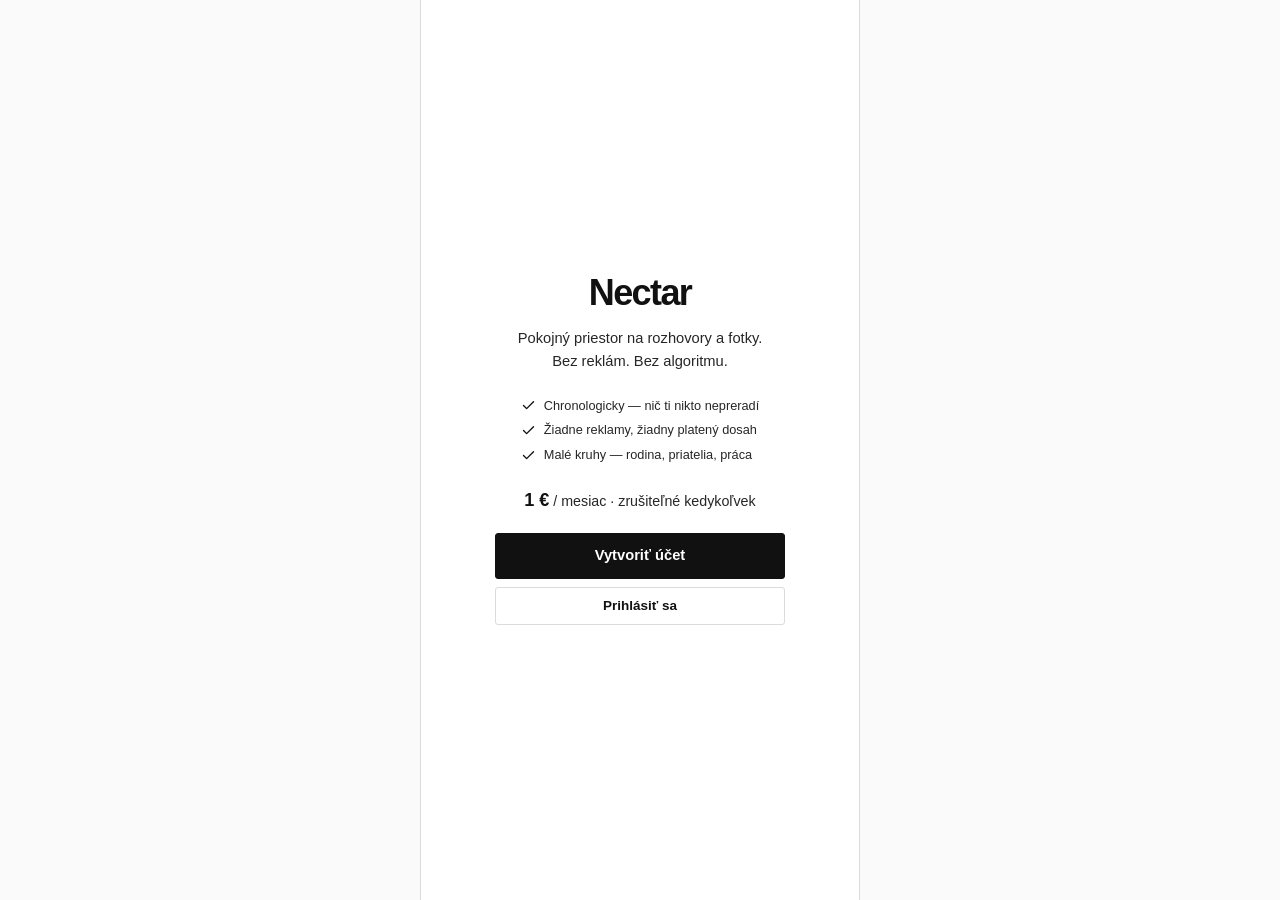
==== commit 61a627b8: "Restyle Nectar as a sharp 2012 Instagram look. Replace the warm-paper palette, serif brand type, and" ====
--- a/activity.html
+++ b/activity.html
@@ -3,10 +3,8 @@
 <head>
   <meta charset="UTF-8" />
   <meta name="viewport" content="width=device-width, initial-scale=1, viewport-fit=cover" />
-  <meta name="theme-color" content="#f4ebdd" />
+  <meta name="theme-color" content="#ffffff" />
   <title>Aktivita — Nectar</title>
-  <link rel="preconnect" href="https://fonts.googleapis.com" />
-  <link rel="preconnect" href="https://fonts.gstatic.com" crossorigin />
   <link rel="stylesheet" href="styles.css" />
   <script src="boot.js"></script>
 </head>
--- a/styles.css
+++ b/styles.css
@@ -1,61 +1,60 @@
 /* ============================================================
-   Nectar — "Warm paper" design system
-   Cream desk, soft ink, honey used sparingly.
-   Calm old Instagram / Twitter — not neon, not glass.
-   Day theme by default; opt-in "Večer" (warm dusk) theme.
+   Nectar — clean cool minimal (~2012 Instagram)
+   Near-white field, sharp black type, 1px gray rules.
+   Primary actions are black. Instagram blue is links only.
+   Day theme by default; opt-in cool dusk (not warm paper).
    ============================================================ */
-@import url("https://fonts.googleapis.com/css2?family=Fraunces:ital,opsz,wght@0,9..144,400;0,9..144,500;0,9..144,600;1,9..144,500;1,9..144,600&family=Source+Sans+3:ital,wght@0,400;0,500;0,600;0,700;1,400&display=swap");
 
 /* ---------- 1. Tokens ---------- */
 :root {
   color-scheme: light;
 
-  /* paper */
-  --desk: #e3d4be;
-  --bg: #f4ebdd;
-  --surface: #fbf6ee;
-  --surface-raised: #fffcf6;
-  --surface-sunken: #efe5d5;
+  /* field */
+  --desk: #fafafa;
+  --bg: #ffffff;
+  --surface: #ffffff;
+  --surface-raised: #ffffff;
+  --surface-sunken: #fafafa;
 
   /* ink */
-  --text: #2b2419;
-  --text-muted: #7b6e60;
-  --text-soft: #a4937f;
+  --text: #111111;
+  --text-muted: #262626;
+  --text-soft: #8e8e8e;
 
   /* lines */
-  --border: #e2d6c2;
-  --border-soft: #ede4d5;
-  --border-strong: #d3c3a9;
-
-  /* honey */
-  --accent: #c48932;
-  --accent-dark: #a87328;
-  --accent-ink: #8a5a1e;
-  --accent-soft: rgba(196, 137, 50, 0.13);
-  --accent-glow: rgba(196, 137, 50, 0.28);
-  --on-accent: #fffaf0;
+  --border: #dbdbdb;
+  --border-soft: #efefef;
+  --border-strong: #dbdbdb;
+
+  /* black actions — blue stays on --link */
+  --accent: #111111;
+  --accent-dark: #000000;
+  --accent-ink: #111111;
+  --accent-soft: rgba(17, 17, 17, 0.06);
+  --accent-glow: rgba(17, 17, 17, 0.12);
+  --on-accent: #ffffff;
 
   /* semantic */
-  --like: #c1543f;
-  --like-soft: rgba(193, 84, 63, 0.12);
-  --ok: #5a7a44;
-  --ok-soft: #e9efe1;
-  --link: #8b5a2b;
-
-  /* photo frame */
-  --frame: #fffcf6;
-
-  /* elevation — warm, low, never black */
-  --shadow-xs: 0 1px 1px rgba(62, 45, 26, 0.05);
-  --shadow-sm: 0 1px 2px rgba(62, 45, 26, 0.06), 0 1px 1px rgba(62, 45, 26, 0.04);
-  --shadow-md: 0 1px 1px rgba(62, 45, 26, 0.04), 0 6px 16px rgba(62, 45, 26, 0.08);
-  --shadow-lg: 0 2px 4px rgba(62, 45, 26, 0.06), 0 16px 40px rgba(62, 45, 26, 0.16);
-
-  /* shape */
-  --r-xs: 4px;
-  --r-sm: 8px;
-  --r-md: 12px;
-  --r-lg: 18px;
+  --like: #ed4956;
+  --like-soft: rgba(237, 73, 86, 0.1);
+  --ok: #111111;
+  --ok-soft: #fafafa;
+  --link: #3897f0;
+
+  /* photo edge */
+  --frame: #ffffff;
+
+  /* elevation — flat, cool, almost none */
+  --shadow-xs: none;
+  --shadow-sm: none;
+  --shadow-md: none;
+  --shadow-lg: 0 8px 28px rgba(0, 0, 0, 0.16);
+
+  /* shape — sharp, slight radius on controls */
+  --r-xs: 2px;
+  --r-sm: 3px;
+  --r-md: 4px;
+  --r-lg: 8px;
   --r-pill: 999px;
 
   /* rhythm */
@@ -82,49 +81,49 @@
   --t-med: 220ms;
   --t-slow: 420ms;
 
-  /* type */
-  --font: "Source Sans 3", "Segoe UI", Roboto, Helvetica, Arial, sans-serif;
-  --font-brand: "Fraunces", Georgia, "Times New Roman", serif;
+  /* type — system sans only */
+  --font: -apple-system, BlinkMacSystemFont, "Helvetica Neue", Helvetica, Arial, sans-serif;
+  --font-brand: -apple-system, BlinkMacSystemFont, "Helvetica Neue", Helvetica, Arial, sans-serif;
   --font-mono: ui-monospace, SFMono-Regular, Menlo, Consolas, monospace;
 }
 
-/* Dusk — warm candle-lit paper, never a harsh black OLED dark mode */
+/* Dusk — cool near-black, same sharp system, no warm paper */
 :root[data-theme="dusk"] {
   color-scheme: dark;
 
-  --desk: #17130f;
-  --bg: #221c16;
-  --surface: #2a231c;
-  --surface-raised: #322a21;
-  --surface-sunken: #1d1813;
-
-  --text: #f0e5d4;
-  --text-muted: #b0a08c;
-  --text-soft: #8a7a67;
-
-  --border: #3c3229;
-  --border-soft: #332b23;
-  --border-strong: #4c4136;
-
-  --accent: #dfa856;
-  --accent-dark: #c9923f;
-  --accent-ink: #edc07a;
-  --accent-soft: rgba(223, 168, 86, 0.16);
-  --accent-glow: rgba(223, 168, 86, 0.3);
-  --on-accent: #241b10;
-
-  --like: #e07a62;
-  --like-soft: rgba(224, 122, 98, 0.16);
-  --ok: #9dbb83;
-  --ok-soft: #2b3324;
-  --link: #e0b276;
-
-  --frame: #3a3128;
-
-  --shadow-xs: 0 1px 1px rgba(0, 0, 0, 0.28);
-  --shadow-sm: 0 1px 2px rgba(0, 0, 0, 0.32), 0 1px 1px rgba(0, 0, 0, 0.2);
-  --shadow-md: 0 1px 1px rgba(0, 0, 0, 0.24), 0 6px 18px rgba(0, 0, 0, 0.34);
-  --shadow-lg: 0 2px 6px rgba(0, 0, 0, 0.3), 0 18px 44px rgba(0, 0, 0, 0.5);
+  --desk: #000000;
+  --bg: #000000;
+  --surface: #000000;
+  --surface-raised: #111111;
+  --surface-sunken: #0a0a0a;
+
+  --text: #fafafa;
+  --text-muted: #a8a8a8;
+  --text-soft: #737373;
+
+  --border: #262626;
+  --border-soft: #1a1a1a;
+  --border-strong: #363636;
+
+  --accent: #fafafa;
+  --accent-dark: #ffffff;
+  --accent-ink: #fafafa;
+  --accent-soft: rgba(255, 255, 255, 0.08);
+  --accent-glow: rgba(255, 255, 255, 0.14);
+  --on-accent: #000000;
+
+  --like: #ed4956;
+  --like-soft: rgba(237, 73, 86, 0.16);
+  --ok: #fafafa;
+  --ok-soft: #111111;
+  --link: #3897f0;
+
+  --frame: #000000;
+
+  --shadow-xs: none;
+  --shadow-sm: none;
+  --shadow-md: none;
+  --shadow-lg: 0 8px 28px rgba(0, 0, 0, 0.55);
 }
 
 /* ---------- 2. Reset ---------- */
@@ -139,16 +138,11 @@
 body {
   font-family: var(--font);
   background: var(--desk);
-  background-image: radial-gradient(rgba(90, 62, 32, 0.035) 0.7px, transparent 0.8px);
-  background-size: 4px 4px;
   color: var(--text);
-  line-height: 1.45;
+  line-height: 1.4;
   min-height: 100vh;
   -webkit-font-smoothing: antialiased;
   text-rendering: optimizeLegibility;
-}
-:root[data-theme="dusk"] body {
-  background-image: radial-gradient(rgba(255, 236, 200, 0.022) 0.7px, transparent 0.8px);
 }
 
 a { color: var(--link); text-decoration: none; }
@@ -174,10 +168,9 @@
   min-height: 100vh;
   background: var(--bg);
   position: relative;
-  box-shadow: 0 0 48px rgba(80, 52, 24, 0.16);
+  box-shadow: none;
   overflow-x: hidden;
 }
-:root[data-theme="dusk"] .app-shell { box-shadow: 0 0 48px rgba(0, 0, 0, 0.5); }
 
 .app-shell.has-nav { padding-bottom: calc(var(--nav-h) + var(--safe-b) + var(--sp-3)); }
 
@@ -209,20 +202,16 @@
   top: 0;
   z-index: 40;
   min-height: var(--header-h);
-  background: color-mix(in srgb, var(--surface) 88%, transparent);
-  -webkit-backdrop-filter: saturate(1.1) blur(12px);
-  backdrop-filter: saturate(1.1) blur(12px);
-  border-bottom: 1px solid transparent;
+  background: var(--surface);
+  border-bottom: 1px solid var(--border);
   display: flex;
   align-items: center;
   justify-content: space-between;
   gap: var(--sp-2);
   padding: 0 var(--gutter);
-  transition: border-color var(--t-med) var(--ease), box-shadow var(--t-med) var(--ease);
 }
 .topbar.is-scrolled {
   border-bottom-color: var(--border);
-  box-shadow: 0 6px 18px -12px rgba(62, 45, 26, 0.5);
 }
 
 .topbar-title {
@@ -233,13 +222,12 @@
 }
 
 .topbar-logo {
-  font-family: var(--font-brand);
-  font-size: 1.45rem;
-  font-weight: 500;
-  font-style: italic;
-  font-optical-sizing: auto;
+  font-family: var(--font);
+  font-size: 1.35rem;
+  font-weight: 700;
+  font-style: normal;
   color: var(--text);
-  letter-spacing: -0.025em;
+  letter-spacing: -0.04em;
   line-height: 1;
 }
 
@@ -303,13 +291,10 @@
   max-width: var(--max);
   height: calc(var(--nav-h) + var(--safe-b));
   padding-bottom: var(--safe-b);
-  background: color-mix(in srgb, var(--surface) 92%, transparent);
-  -webkit-backdrop-filter: saturate(1.1) blur(14px);
-  backdrop-filter: saturate(1.1) blur(14px);
+  background: var(--surface);
   border-top: 1px solid var(--border);
   display: flex;
   z-index: 50;
-  box-shadow: 0 -10px 28px -20px rgba(62, 45, 26, 0.6);
 }
 
 .bottom-nav a {
@@ -319,7 +304,7 @@
   align-items: center;
   justify-content: center;
   gap: 3px;
-  color: var(--text-muted);
+  color: #8e8e8e;
   text-decoration: none;
   font-size: 0.62rem;
   font-weight: 500;
@@ -337,22 +322,8 @@
 }
 .bottom-nav a:active svg { transform: scale(0.86); }
 
-.bottom-nav a.active { color: var(--accent-ink); font-weight: 600; }
-.bottom-nav a.active svg { stroke-width: 1.9; transform: translateY(-1px); }
-/* honey drop above the active item */
-.bottom-nav a.active::before {
-  content: "";
-  position: absolute;
-  top: 3px;
-  width: 20px; height: 3px;
-  border-radius: var(--r-pill);
-  background: var(--accent);
-  animation: navPop var(--t-med) var(--spring) both;
-}
-@keyframes navPop {
-  from { transform: scaleX(0.2); opacity: 0; }
-  to { transform: none; opacity: 1; }
-}
+.bottom-nav a.active { color: var(--text); font-weight: 600; }
+.bottom-nav a.active svg { stroke-width: 2.1; }
 
 .bottom-nav .nav-badge {
   position: absolute;
@@ -397,8 +368,8 @@
 .btn-primary {
   background: var(--accent);
   color: var(--on-accent);
-  border-color: var(--accent-dark);
-  box-shadow: 0 1px 0 rgba(255, 250, 240, 0.3) inset, var(--shadow-sm);
+  border-color: var(--accent);
+  box-shadow: none;
 }
 .btn-primary:hover { background: var(--accent-dark); color: var(--on-accent); }
 .btn-primary:disabled { opacity: 0.45; cursor: default; transform: none; }
@@ -414,11 +385,11 @@
 
 .btn-ghost {
   background: transparent;
-  color: var(--accent-ink);
+  color: var(--link);
   border: none;
   padding: 8px 12px;
 }
-.btn-ghost:hover { background: var(--accent-soft); }
+.btn-ghost:hover { background: rgba(56, 151, 240, 0.08); }
 
 .btn-danger { background: transparent; color: var(--like); border: 1px solid var(--border); }
 .btn-danger:hover { background: var(--like-soft); }
@@ -448,9 +419,9 @@
   transition: border-color var(--t-fast) var(--ease), background var(--t-fast) var(--ease), box-shadow var(--t-fast) var(--ease);
 }
 .form-input:focus {
-  border-color: var(--accent);
-  background: var(--surface-raised);
-  box-shadow: 0 0 0 3px var(--accent-soft);
+  border-color: var(--text);
+  background: var(--surface);
+  box-shadow: none;
 }
 .form-input::placeholder { color: var(--text-soft); }
 textarea.form-input { resize: vertical; min-height: 90px; line-height: 1.5; }
@@ -490,33 +461,19 @@
   justify-content: center;
   padding: var(--sp-8) var(--sp-6);
   text-align: center;
-  background:
-    radial-gradient(120% 60% at 50% 0%, var(--accent-soft) 0%, transparent 62%),
-    var(--surface);
+  background: var(--surface);
 }
 
 .landing-logo {
-  font-family: var(--font-brand);
-  font-size: 2.9rem;
-  font-style: italic;
-  font-weight: 500;
-  font-optical-sizing: auto;
-  letter-spacing: -0.035em;
+  font-family: var(--font);
+  font-size: 2.4rem;
+  font-style: normal;
+  font-weight: 700;
+  letter-spacing: -0.045em;
   color: var(--text);
   line-height: 1;
   animation: pageIn 600ms var(--ease-out) both;
 }
-.landing-logo::after {
-  content: "";
-  display: block;
-  width: 46px; height: 2px;
-  background: var(--accent);
-  margin: var(--sp-3) auto 0;
-  border-radius: 2px;
-  opacity: 0.8;
-  animation: drawLine 700ms var(--ease-out) 200ms both;
-}
-@keyframes drawLine { from { width: 0; opacity: 0; } to { width: 46px; opacity: 0.8; } }
 
 .landing-tagline {
   color: var(--text-muted);
@@ -542,7 +499,7 @@
   color: var(--text-muted);
   text-align: left;
 }
-.landing-promise svg { display: block; width: 15px; height: 15px; stroke: var(--accent); fill: none; stroke-width: 2.2; stroke-linecap: round; stroke-linejoin: round; flex-shrink: 0; }
+.landing-promise svg { display: block; width: 15px; height: 15px; stroke: var(--text); fill: none; stroke-width: 2.2; stroke-linecap: round; stroke-linejoin: round; flex-shrink: 0; }
 
 .landing-price {
   font-size: 0.95rem;
@@ -569,43 +526,39 @@
 }
 .landing-panel.active { display: flex; }
 .landing-panel h2 {
-  font-family: var(--font-brand);
-  font-size: 1.25rem;
-  font-weight: 500;
-  font-style: italic;
+  font-family: var(--font);
+  font-size: 1.2rem;
+  font-weight: 700;
   margin-bottom: var(--sp-4);
   text-align: center;
-  letter-spacing: -0.02em;
-}
-.landing-panel .landing-logo { font-size: 1.7rem; margin-bottom: var(--sp-2); }
-.landing-panel .landing-logo::after { display: none; }
+  letter-spacing: -0.03em;
+}
+.landing-panel .landing-logo { font-size: 1.55rem; margin-bottom: var(--sp-2); }
 .landing-panel form { width: 100%; }
 
 .paywall-box {
-  background: var(--surface-raised);
-  border: 1px solid var(--border);
-  border-top: 3px solid var(--accent);
-  border-radius: var(--r-md);
+  background: var(--surface);
+  border: 1px solid var(--border);
+  border-radius: var(--r-sm);
   padding: var(--sp-5);
   text-align: center;
   margin-bottom: var(--sp-4);
-  box-shadow: var(--shadow-md);
   width: 100%;
 }
 .paywall-box .price-big {
-  font-family: var(--font-brand);
-  font-size: 2.2rem;
-  font-weight: 500;
-  font-style: italic;
+  font-family: var(--font);
+  font-size: 2rem;
+  font-weight: 700;
   margin: 6px 0;
-  color: var(--accent-ink);
+  color: var(--text);
   line-height: 1;
+  letter-spacing: -0.03em;
 }
 .paywall-box .price-note { color: var(--text-muted); font-size: 0.83rem; }
 
 .mock-card {
   background: var(--surface-sunken);
-  border: 1px dashed var(--border-strong);
+  border: 1px solid var(--border);
   border-radius: var(--r-sm);
   padding: var(--sp-3);
   margin: var(--sp-4) 0 0;
@@ -650,8 +603,7 @@
 .filter-chip.active {
   background: var(--accent);
   color: var(--on-accent);
-  border-color: var(--accent-dark);
-  box-shadow: 0 1px 0 rgba(255, 250, 240, 0.28) inset, var(--shadow-xs);
+  border-color: var(--accent);
 }
 
 /* ---------- 10. Section heading ---------- */
@@ -663,14 +615,13 @@
   padding: var(--sp-5) var(--gutter) var(--sp-2);
 }
 .section-title {
-  font-family: var(--font-brand);
-  font-size: 1.02rem;
-  font-weight: 500;
-  font-style: italic;
-  letter-spacing: -0.015em;
+  font-family: var(--font);
+  font-size: 0.95rem;
+  font-weight: 700;
+  letter-spacing: -0.02em;
   color: var(--text);
 }
-.section-action { font-size: 0.8rem; color: var(--accent-ink); font-weight: 600; }
+.section-action { font-size: 0.8rem; color: var(--link); font-weight: 600; }
 
 .eyebrow {
   font-size: 0.68rem;
@@ -681,22 +632,22 @@
 }
 
 /* ---------- 11. Feed ---------- */
-.feed-list { padding: var(--sp-3) 0 var(--sp-5); }
+.feed-list { padding: 0 0 var(--sp-5); }
 
 .post-card {
-  background: var(--surface-raised);
-  border: 1px solid var(--border);
-  border-radius: var(--r-md);
-  margin: 0 10px var(--sp-3);
-  box-shadow: var(--shadow-md);
+  background: var(--surface);
+  border: none;
+  border-bottom: 1px solid var(--border);
+  border-radius: 0;
+  margin: 0;
+  box-shadow: none;
   overflow: hidden;
-  transition: box-shadow var(--t-med) var(--ease), transform var(--t-med) var(--ease);
-}
-.post-card:hover { box-shadow: var(--shadow-lg); }
+}
+.post-card:hover { box-shadow: none; }
 
 .post-card.pinned {
-  border-color: var(--accent);
-  box-shadow: 0 0 0 1px var(--accent-soft), var(--shadow-md);
+  border-bottom-color: var(--border);
+  box-shadow: none;
 }
 .pin-flag {
   display: flex;
@@ -707,7 +658,7 @@
   font-weight: 700;
   letter-spacing: 0.06em;
   text-transform: uppercase;
-  color: var(--accent-ink);
+  color: var(--text);
 }
 .pin-flag svg { width: 13px; height: 13px; stroke: currentColor; fill: none; stroke-width: 2; stroke-linecap: round; stroke-linejoin: round; }
 
@@ -724,22 +675,22 @@
   object-fit: cover;
   background: var(--border-soft);
   flex-shrink: 0;
-  border: 1.5px solid var(--frame);
-  box-shadow: 0 1px 3px rgba(62, 45, 26, 0.12);
+  border: 1px solid var(--border);
+  box-shadow: none;
 }
 .avatar-sm { width: 30px; height: 30px; }
 .avatar-md { width: 48px; height: 48px; }
 .avatar-lg { width: 88px; height: 88px; border-width: 3px; }
 .avatar-xs { width: 24px; height: 24px; border-width: 1px; }
 
-/* honey ring for people who earned a border badge */
+/* thin black ring for people who earned a border badge */
 .avatar-ring {
   position: relative;
   display: inline-flex;
   border-radius: 50%;
-  padding: 3px;
-  background: conic-gradient(from 210deg, var(--accent), #e8c67e, var(--accent-dark), var(--accent));
-  box-shadow: 0 2px 10px var(--accent-glow);
+  padding: 2px;
+  background: var(--text);
+  box-shadow: none;
 }
 .avatar-ring > img { border-color: var(--surface-raised); }
 
@@ -766,14 +717,13 @@
   flex-shrink: 0;
 }
 
-/* polaroid-lite photo */
+/* full-bleed photo */
 .post-photo {
   position: relative;
-  margin: 0 10px 6px;
-  border: 6px solid var(--frame);
-  outline: 1px solid var(--border);
-  border-radius: 3px;
-  box-shadow: 0 3px 12px rgba(62, 45, 26, 0.12);
+  margin: 0;
+  border: none;
+  border-radius: 0;
+  box-shadow: none;
   overflow: hidden;
   cursor: pointer;
   user-select: none;
@@ -790,20 +740,21 @@
 }
 .post-image.loaded { opacity: 1; transform: none; }
 
-/* handwritten-style note pinned on a photo */
+/* flat caption strip on a photo */
 .photo-note {
   position: absolute;
-  left: 10px; bottom: 10px; right: 10px;
-  font-family: var(--font-brand);
-  font-style: italic;
-  font-size: 0.86rem;
-  color: #35291a;
-  background: rgba(255, 252, 244, 0.93);
-  border: 1px solid rgba(62, 45, 26, 0.12);
-  border-radius: 3px;
-  padding: 6px 10px;
-  box-shadow: 0 3px 10px rgba(62, 45, 26, 0.2);
-  transform: rotate(-0.6deg);
+  left: 0; bottom: 0; right: 0;
+  font-family: var(--font);
+  font-style: normal;
+  font-weight: 500;
+  font-size: 0.82rem;
+  color: #111111;
+  background: rgba(255, 255, 255, 0.94);
+  border-top: 1px solid var(--border);
+  border-radius: 0;
+  padding: 8px 12px;
+  box-shadow: none;
+  transform: none;
   pointer-events: none;
 }
 
@@ -816,7 +767,7 @@
   pointer-events: none;
   opacity: 0;
 }
-.burst svg { width: 100%; height: 100%; fill: rgba(255, 252, 244, 0.95); stroke: none; filter: drop-shadow(0 3px 10px rgba(62, 45, 26, 0.4)); }
+.burst svg { width: 100%; height: 100%; fill: #ffffff; stroke: none; filter: drop-shadow(0 2px 6px rgba(0, 0, 0, 0.35)); }
 .burst.play { animation: burst 800ms var(--ease-out) both; }
 @keyframes burst {
   0% { opacity: 0; transform: scale(0.35); }
@@ -880,7 +831,7 @@
   background: var(--surface-sunken);
   transition: color var(--t-fast) var(--ease), border-color var(--t-fast) var(--ease), background var(--t-fast) var(--ease);
 }
-.write-link:hover { color: var(--accent-ink); border-color: var(--accent); background: var(--accent-soft); text-decoration: none; }
+.write-link:hover { color: var(--link); border-color: var(--link); background: rgba(56, 151, 240, 0.06); text-decoration: none; }
 .write-link svg { width: 14px; height: 14px; stroke: currentColor; fill: none; stroke-width: 1.8; stroke-linecap: round; stroke-linejoin: round; }
 
 /* "you left off here" marker — anti-doomscroll */
@@ -909,10 +860,12 @@
   color: var(--text-muted);
 }
 .feed-end .mark {
-  font-family: var(--font-brand);
-  font-style: italic;
-  font-size: 1.5rem;
-  color: var(--accent);
+  font-family: var(--font);
+  font-style: normal;
+  font-weight: 700;
+  font-size: 1.15rem;
+  letter-spacing: -0.03em;
+  color: var(--text);
   display: block;
   margin-bottom: 6px;
 }
@@ -931,30 +884,27 @@
 /* ---------- 12. Prompt card (daily drawing) ---------- */
 .prompt-card {
   display: block;
-  margin: var(--sp-3) 10px;
-  padding: var(--sp-4);
-  border-radius: var(--r-md);
-  background:
-    linear-gradient(135deg, var(--accent-soft) 0%, transparent 55%),
-    var(--surface-raised);
-  border: 1px solid var(--border);
-  border-left: 3px solid var(--accent);
-  box-shadow: var(--shadow-sm);
+  margin: 0;
+  padding: var(--sp-4) var(--gutter);
+  border-radius: 0;
+  background: var(--surface);
+  border: none;
+  border-bottom: 1px solid var(--border);
+  box-shadow: none;
   color: inherit;
   position: relative;
   overflow: hidden;
-  transition: transform var(--t-med) var(--ease), box-shadow var(--t-med) var(--ease);
-}
-.prompt-card:hover { text-decoration: none; transform: translateY(-1px); box-shadow: var(--shadow-md); }
-.prompt-card:active { transform: scale(0.99); }
-.prompt-card .eyebrow { display: block; margin-bottom: 5px; color: var(--accent-ink); }
+}
+.prompt-card:hover { text-decoration: none; background: var(--surface-sunken); }
+.prompt-card:active { background: var(--border-soft); }
+.prompt-card .eyebrow { display: block; margin-bottom: 5px; color: var(--text-soft); }
 .prompt-text {
-  font-family: var(--font-brand);
-  font-style: italic;
-  font-size: 1.1rem;
-  font-weight: 500;
-  line-height: 1.3;
-  letter-spacing: -0.015em;
+  font-family: var(--font);
+  font-style: normal;
+  font-size: 1.05rem;
+  font-weight: 600;
+  line-height: 1.35;
+  letter-spacing: -0.02em;
   color: var(--text);
 }
 .prompt-meta {
@@ -978,9 +928,9 @@
   font-weight: 700;
   padding: 2px 8px 2px 5px;
   border-radius: var(--r-pill);
-  background: var(--accent-soft);
-  color: var(--accent-ink);
-  border: 1px solid color-mix(in srgb, var(--accent) 35%, transparent);
+  background: var(--surface-sunken);
+  color: var(--text);
+  border: 1px solid var(--border);
   letter-spacing: 0.01em;
   white-space: nowrap;
   vertical-align: middle;
@@ -1008,14 +958,13 @@
   text-align: center;
   transition: transform var(--t-med) var(--ease), box-shadow var(--t-med) var(--ease);
 }
-.badge-card:hover { transform: translateY(-2px); box-shadow: var(--shadow-md); }
-.badge-card.major { border-top: 3px solid var(--accent); }
+.badge-card:hover { border-color: var(--text); }
+.badge-card.major { border-color: var(--text); }
 .badge-card .glyph {
   font-size: 1.6rem;
   line-height: 1;
   display: block;
   margin-bottom: 6px;
-  filter: drop-shadow(0 2px 4px rgba(62, 45, 26, 0.18));
 }
 .badge-card .badge-name { font-size: 0.78rem; font-weight: 700; line-height: 1.25; color: var(--text); }
 .badge-card .badge-when { font-size: 0.68rem; color: var(--text-muted); margin-top: 3px; }
@@ -1024,7 +973,7 @@
 /* ---------- 14. Profile ---------- */
 .profile-cover {
   height: 118px;
-  background: linear-gradient(160deg, var(--accent-soft), transparent 70%), var(--surface-sunken);
+  background: var(--surface-sunken);
   background-size: cover;
   background-position: center;
   position: relative;
@@ -1096,9 +1045,9 @@
 }
 .profile-stat:last-child { border-right: none; }
 .profile-stat .num {
-  font-family: var(--font-brand);
+  font-family: var(--font);
   font-size: 1.05rem;
-  font-weight: 600;
+  font-weight: 700;
   display: block;
   line-height: 1.15;
   font-variant-numeric: tabular-nums;
@@ -1121,21 +1070,19 @@
 .photo-grid {
   display: grid;
   grid-template-columns: repeat(3, 1fr);
-  gap: 7px;
-  padding: 10px;
+  gap: 1px;
+  padding: 0;
+  background: var(--border);
 }
 .photo-grid img {
   width: 100%;
   aspect-ratio: 1;
   object-fit: cover;
   background: var(--surface-sunken);
-  border: 4px solid var(--frame);
-  outline: 1px solid var(--border);
-  border-radius: 2px;
-  box-shadow: 0 2px 7px rgba(62, 45, 26, 0.1);
-  transition: transform var(--t-med) var(--ease), box-shadow var(--t-med) var(--ease);
-}
-.photo-grid img:hover { transform: translateY(-2px) rotate(-0.5deg); box-shadow: var(--shadow-md); }
+  border: none;
+  border-radius: 0;
+  box-shadow: none;
+}
 
 /* tabs */
 .tabs {
@@ -1154,20 +1101,18 @@
   cursor: pointer;
   font-size: 0.82rem;
   font-weight: 600;
-  color: var(--text-muted);
+  color: #8e8e8e;
   position: relative;
   transition: color var(--t-med) var(--ease);
 }
 .tab:hover { color: var(--text); }
-.tab.active { color: var(--accent-ink); }
+.tab.active { color: var(--text); }
 .tab.active::after {
   content: "";
   position: absolute;
-  left: 22%; right: 22%; bottom: -1px;
-  height: 2px;
-  border-radius: 2px;
-  background: var(--accent);
-  animation: navPop var(--t-med) var(--spring) both;
+  left: 0; right: 0; bottom: -1px;
+  height: 1px;
+  background: var(--text);
 }
 .tab-panel { display: none; }
 .tab-panel.active { display: block; animation: pageIn 280ms var(--ease-out) both; }
@@ -1192,9 +1137,9 @@
   transition: border-color var(--t-fast) var(--ease), background var(--t-fast) var(--ease), box-shadow var(--t-fast) var(--ease);
 }
 .search-field input:focus {
-  border-color: var(--accent);
-  background: var(--surface-raised);
-  box-shadow: 0 0 0 3px var(--accent-soft);
+  border-color: var(--text);
+  background: var(--surface);
+  box-shadow: none;
 }
 
 .msg-list { background: var(--surface); }
@@ -1212,7 +1157,7 @@
 }
 .msg-item:hover { background: var(--bg); text-decoration: none; }
 .msg-item:active { background: var(--surface-sunken); }
-.msg-item.is-unread { background: color-mix(in srgb, var(--accent-soft) 45%, transparent); }
+.msg-item.is-unread { background: var(--surface-sunken); }
 
 .msg-avatar-wrap { position: relative; flex-shrink: 0; }
 .presence {
@@ -1241,9 +1186,8 @@
 .unread-dot {
   width: 8px; height: 8px;
   border-radius: 50%;
-  background: var(--accent);
+  background: var(--link);
   flex-shrink: 0;
-  box-shadow: 0 0 0 3px var(--accent-soft);
 }
 
 /* ---------- 16. Conversation ---------- */
@@ -1277,36 +1221,47 @@
 
 .bubble {
   max-width: 78%;
-  padding: 8px 13px;
-  border-radius: var(--r-lg);
+  padding: 8px 12px;
+  border-radius: 18px;
   font-size: 0.92rem;
-  line-height: 1.45;
+  line-height: 1.4;
   word-wrap: break-word;
-  box-shadow: var(--shadow-xs);
+  box-shadow: none;
   animation: bubbleIn 280ms var(--ease-out) both;
 }
 @keyframes bubbleIn { from { opacity: 0; transform: translateY(6px) scale(0.98); } to { opacity: 1; transform: none; } }
 
 .bubble.them {
   align-self: flex-start;
-  background: var(--surface-raised);
-  border: 1px solid var(--border);
-  border-bottom-left-radius: var(--r-xs);
-  color: var(--text);
+  background: #efefef;
+  border: 1px solid #efefef;
+  border-bottom-left-radius: 4px;
+  color: #111111;
 }
 .bubble.me {
   align-self: flex-end;
-  background: var(--accent);
-  color: var(--on-accent);
-  border-bottom-right-radius: var(--r-xs);
+  background: #ffffff;
+  color: #111111;
+  border: 1px solid #dbdbdb;
+  border-bottom-right-radius: 4px;
+}
+:root[data-theme="dusk"] .bubble.them {
+  background: #262626;
+  border-color: #262626;
+  color: #fafafa;
+}
+:root[data-theme="dusk"] .bubble.me {
+  background: #111111;
+  border-color: #363636;
+  color: #fafafa;
 }
 /* grouped runs get tighter corners */
-.bubble.them.grouped { border-bottom-left-radius: var(--r-lg); border-top-left-radius: var(--r-xs); margin-top: -1px; }
-.bubble.me.grouped { border-bottom-right-radius: var(--r-lg); border-top-right-radius: var(--r-xs); margin-top: -1px; }
-
-.bubble-time { font-size: 0.64rem; opacity: 0.6; margin-top: 3px; display: flex; align-items: center; gap: 4px; }
-.bubble.me .bubble-time { color: rgba(255, 250, 240, 0.82); justify-content: flex-end; }
-:root[data-theme="dusk"] .bubble.me .bubble-time { color: rgba(36, 27, 16, 0.7); }
+.bubble.them.grouped { border-bottom-left-radius: 18px; border-top-left-radius: 4px; margin-top: -1px; }
+.bubble.me.grouped { border-bottom-right-radius: 18px; border-top-right-radius: 4px; margin-top: -1px; }
+
+.bubble-time { font-size: 0.64rem; opacity: 0.55; margin-top: 3px; display: flex; align-items: center; gap: 4px; color: #8e8e8e; }
+.bubble.me .bubble-time { justify-content: flex-end; }
+:root[data-theme="dusk"] .bubble-time { color: #a8a8a8; }
 .bubble-time svg { width: 12px; height: 12px; stroke: currentColor; fill: none; stroke-width: 2.4; stroke-linecap: round; stroke-linejoin: round; }
 
 .typing {
@@ -1340,9 +1295,7 @@
   align-items: flex-end;
   gap: 6px;
   padding: 8px var(--sp-3) calc(8px + var(--safe-b));
-  background: color-mix(in srgb, var(--surface) 92%, transparent);
-  -webkit-backdrop-filter: blur(12px);
-  backdrop-filter: blur(12px);
+  background: var(--surface);
   border-top: 1px solid var(--border);
 }
 .chat-compose textarea {
@@ -1359,9 +1312,9 @@
   transition: border-color var(--t-fast) var(--ease), background var(--t-fast) var(--ease), box-shadow var(--t-fast) var(--ease);
 }
 .chat-compose textarea:focus {
-  border-color: var(--accent);
-  background: var(--surface-raised);
-  box-shadow: 0 0 0 3px var(--accent-soft);
+  border-color: var(--text);
+  background: var(--surface);
+  box-shadow: none;
 }
 
 .chat-send {
@@ -1422,26 +1375,26 @@
   align-items: center;
   justify-content: center;
   background: var(--surface);
-  box-shadow: 0 1px 3px rgba(62, 45, 26, 0.2);
+  border: 1px solid var(--border);
+  box-shadow: none;
 }
 .activity-icon svg { width: 10px; height: 10px; stroke-width: 2.4; fill: none; stroke-linecap: round; stroke-linejoin: round; }
 .activity-icon.like { color: var(--like); }
 .activity-icon.like svg { fill: var(--like); stroke: var(--like); }
-.activity-icon.message { color: var(--accent-ink); stroke: var(--accent-ink); }
-.activity-icon.message svg { stroke: var(--accent-ink); }
-.activity-icon.badge { color: var(--accent-ink); font-size: 0.6rem; }
+.activity-icon.message { color: var(--text); stroke: var(--text); }
+.activity-icon.message svg { stroke: var(--text); }
+.activity-icon.badge { color: var(--text); font-size: 0.6rem; }
 
 .activity-text { flex: 1; font-size: 0.9rem; min-width: 0; }
 .activity-text strong { font-weight: 600; }
 .activity-time { font-size: 0.73rem; color: var(--text-muted); margin-top: 1px; }
 .activity-thumb {
   width: 42px; height: 42px;
-  border-radius: 2px;
+  border-radius: 0;
   object-fit: cover;
   background: var(--surface-sunken);
-  border: 3px solid var(--frame);
-  outline: 1px solid var(--border);
-  box-shadow: 0 1px 5px rgba(62, 45, 26, 0.12);
+  border: 1px solid var(--border);
+  box-shadow: none;
   flex-shrink: 0;
 }
 
@@ -1481,7 +1434,7 @@
   text-align: center;
   transition: border-color var(--t-med) var(--ease), background var(--t-med) var(--ease);
 }
-.photo-picker:hover { border-color: var(--accent); background: var(--accent-soft); }
+.photo-picker:hover { border-color: var(--text); background: var(--surface); }
 .photo-picker img { position: absolute; inset: 0; width: 100%; height: 100%; object-fit: cover; }
 .photo-picker.has-image { border-style: solid; border-color: var(--border); }
 .photo-picker.has-image .picker-hint { display: none; }
@@ -1503,8 +1456,8 @@
 }
 .audience-option:hover { background: var(--bg); }
 .audience-option:active { transform: scale(0.99); }
-.audience-option.selected { border-color: var(--accent); background: var(--accent-soft); }
-.audience-option input { accent-color: var(--accent); width: 16px; height: 16px; }
+.audience-option.selected { border-color: var(--text); background: var(--surface-sunken); }
+.audience-option input { accent-color: var(--text); width: 16px; height: 16px; }
 .audience-option .ao-body { flex: 1; min-width: 0; }
 .audience-option .ao-title { font-size: 0.9rem; font-weight: 600; }
 .audience-option .ao-note { font-size: 0.74rem; color: var(--text-muted); }
@@ -1553,12 +1506,12 @@
   color: var(--text-muted);
   letter-spacing: 0.02em;
 }
-.circle-tag.rodina { border-color: #d3aa99; color: #8b5348; background: #f7ece5; }
-.circle-tag.priatelia { border-color: #d2be86; color: #8a6a28; background: #f7f1dd; }
-.circle-tag.praca { border-color: #b9c39b; color: #57683d; background: #eff1e5; }
-:root[data-theme="dusk"] .circle-tag.rodina { background: #3b2b26; color: #e0a898; border-color: #58403a; }
-:root[data-theme="dusk"] .circle-tag.priatelia { background: #3a3324; color: #e3c682; border-color: #574d33; }
-:root[data-theme="dusk"] .circle-tag.praca { background: #2c3327; color: #b4c795; border-color: #414d38; }
+.circle-tag.rodina { border-color: #111111; color: #ffffff; background: #111111; }
+.circle-tag.priatelia { border-color: #dbdbdb; color: #111111; background: #ffffff; }
+.circle-tag.praca { border-color: #dbdbdb; color: #262626; background: #fafafa; }
+:root[data-theme="dusk"] .circle-tag.rodina { background: #fafafa; color: #111111; border-color: #fafafa; }
+:root[data-theme="dusk"] .circle-tag.priatelia { background: #000000; color: #fafafa; border-color: #363636; }
+:root[data-theme="dusk"] .circle-tag.praca { background: #111111; color: #a8a8a8; border-color: #262626; }
 
 .invite-bar { padding: var(--sp-3) var(--gutter); background: var(--surface); border-bottom: 1px solid var(--border-soft); }
 
@@ -1575,7 +1528,7 @@
   color: inherit;
   transition: transform var(--t-med) var(--ease), box-shadow var(--t-med) var(--ease);
 }
-.space-card:hover { text-decoration: none; transform: translateY(-2px); box-shadow: var(--shadow-md); }
+.space-card:hover { text-decoration: none; border-color: var(--text); }
 .space-card:active { transform: scale(0.99); }
 
 .space-cover {
@@ -1594,9 +1547,9 @@
   text-transform: uppercase;
   padding: 3px 9px;
   border-radius: var(--r-pill);
-  background: rgba(255, 252, 244, 0.92);
-  color: #4a3a22;
-  box-shadow: var(--shadow-xs);
+  background: #ffffff;
+  color: #111111;
+  border: 1px solid #dbdbdb;
 }
 .space-cover .countdown {
   position: absolute;
@@ -1605,14 +1558,14 @@
   font-weight: 700;
   padding: 3px 9px;
   border-radius: var(--r-pill);
-  background: rgba(43, 36, 25, 0.78);
-  color: #fdf6ea;
+  background: rgba(0, 0, 0, 0.78);
+  color: #ffffff;
   -webkit-backdrop-filter: blur(6px);
   backdrop-filter: blur(6px);
 }
 
 .space-body { padding: 10px var(--sp-3) var(--sp-3); }
-.space-name { font-family: var(--font-brand); font-size: 1.05rem; font-weight: 600; letter-spacing: -0.015em; line-height: 1.25; }
+.space-name { font-family: var(--font); font-size: 1rem; font-weight: 700; letter-spacing: -0.02em; line-height: 1.25; }
 .space-when { font-size: 0.76rem; color: var(--text-muted); margin-top: 2px; }
 .space-foot { display: flex; align-items: center; justify-content: space-between; gap: 8px; margin-top: 10px; }
 
@@ -1635,10 +1588,10 @@
 
 .storage-meter { display: block; flex: 1; max-width: 120px; }
 .storage-bar { display: block; height: 4px; border-radius: 2px; background: var(--border-soft); overflow: hidden; }
-.storage-bar i { display: block; height: 100%; background: var(--accent); border-radius: 2px; transition: width var(--t-slow) var(--ease); }
+.storage-bar i { display: block; height: 100%; background: var(--text); border-radius: 0; transition: width var(--t-slow) var(--ease); }
 .storage-text { display: block; font-size: 0.66rem; color: var(--text-soft); margin-top: 3px; text-align: right; font-variant-numeric: tabular-nums; }
 
-/* space detail — vertical scrapbook timeline */
+/* space detail — vertical timeline */
 .timeline { padding: var(--sp-4) var(--gutter) var(--sp-6); position: relative; }
 .timeline::before {
   content: "";
@@ -1657,7 +1610,7 @@
   width: 16px; height: 16px;
   border-radius: 50%;
   background: var(--surface-raised);
-  border: 2px solid var(--accent);
+  border: 2px solid var(--text);
   box-shadow: 0 0 0 4px var(--bg);
   display: flex;
   align-items: center;
@@ -1675,19 +1628,17 @@
 .tl-who { font-size: 0.8rem; font-weight: 600; margin-bottom: 3px; display: flex; align-items: center; gap: 6px; }
 .tl-text { font-size: 0.89rem; line-height: 1.5; }
 .tl-photo {
-  margin: 8px -4px 2px;
-  border: 5px solid var(--frame);
-  outline: 1px solid var(--border);
-  border-radius: 2px;
-  box-shadow: 0 3px 10px rgba(62, 45, 26, 0.13);
+  margin: 8px 0 2px;
+  border: 1px solid var(--border);
+  border-radius: 0;
+  box-shadow: none;
   overflow: hidden;
-  transform: rotate(-0.7deg);
 }
 .tl-photo img { width: 100%; aspect-ratio: 4/3; object-fit: cover; }
 .tl-note {
-  font-family: var(--font-brand);
-  font-style: italic;
-  font-size: 0.88rem;
+  font-family: var(--font);
+  font-style: normal;
+  font-size: 0.84rem;
   color: var(--text-muted);
   margin-top: 6px;
 }
@@ -1723,19 +1674,17 @@
 .draw-hero {
   padding: var(--sp-5) var(--gutter) var(--sp-4);
   text-align: center;
-  background:
-    radial-gradient(90% 100% at 50% 0%, var(--accent-soft), transparent 70%),
-    var(--surface);
-  border-bottom: 1px solid var(--border-soft);
+  background: var(--surface);
+  border-bottom: 1px solid var(--border);
 }
 .draw-hero .eyebrow { display: block; margin-bottom: 8px; }
 .draw-hero h1 {
-  font-family: var(--font-brand);
-  font-size: 1.5rem;
-  font-weight: 500;
-  font-style: italic;
-  line-height: 1.22;
-  letter-spacing: -0.025em;
+  font-family: var(--font);
+  font-size: 1.35rem;
+  font-weight: 700;
+  font-style: normal;
+  line-height: 1.25;
+  letter-spacing: -0.03em;
   margin-bottom: 10px;
 }
 .draw-timer {
@@ -1768,21 +1717,21 @@
   box-shadow: var(--shadow-sm);
   transition: transform var(--t-med) var(--ease), box-shadow var(--t-med) var(--ease);
 }
-.draw-card:hover { transform: translateY(-2px); box-shadow: var(--shadow-md); }
-.draw-card.leader { border-color: var(--accent); box-shadow: 0 0 0 1px var(--accent-soft), var(--shadow-md); }
+.draw-card:hover { border-color: var(--text); }
+.draw-card.leader { border-color: var(--text); box-shadow: none; }
 
 .draw-paper {
   position: relative;
-  background: #fffdf7;
-  padding: 7px;
-}
-:root[data-theme="dusk"] .draw-paper { background: #efe6d5; }
-.draw-paper img { width: 100%; aspect-ratio: 1; object-fit: cover; border-radius: 1px; filter: saturate(0.55) contrast(1.06); }
+  background: var(--surface);
+  padding: 0;
+  border-bottom: 1px solid var(--border);
+}
+.draw-paper img { width: 100%; aspect-ratio: 1; object-fit: cover; border-radius: 0; }
 .draw-crown {
   position: absolute;
-  top: 3px; right: 3px;
+  top: 6px; right: 6px;
   font-size: 0.95rem;
-  filter: drop-shadow(0 2px 3px rgba(62, 45, 26, 0.3));
+  line-height: 1;
 }
 
 .draw-foot { padding: 8px 10px 9px; display: flex; align-items: center; gap: 7px; }
@@ -1804,7 +1753,7 @@
   transition: background var(--t-fast) var(--ease), color var(--t-fast) var(--ease),
               border-color var(--t-fast) var(--ease), transform var(--t-fast) var(--spring);
 }
-.vote-btn:hover { border-color: var(--accent); color: var(--accent-ink); }
+.vote-btn:hover { border-color: var(--text); color: var(--text); }
 .vote-btn:active { transform: scale(0.9); }
 .vote-btn svg { width: 13px; height: 13px; stroke: currentColor; fill: none; stroke-width: 2.2; stroke-linecap: round; stroke-linejoin: round; }
 .vote-btn.voted {
@@ -1875,7 +1824,7 @@
   transition: border-color var(--t-med) var(--ease), background var(--t-med) var(--ease), transform var(--t-fast) var(--ease);
 }
 .theme-opt:active { transform: scale(0.98); }
-.theme-opt.active { border-color: var(--accent); background: var(--accent-soft); box-shadow: 0 0 0 1px var(--accent-soft); }
+.theme-opt.active { border-color: var(--text); background: var(--surface-sunken); box-shadow: none; }
 .theme-swatch {
   display: block;
   height: 34px;
@@ -1885,16 +1834,17 @@
   position: relative;
   overflow: hidden;
 }
-.theme-swatch.day { background: linear-gradient(135deg, #fbf6ee 40%, #f4ebdd 40%); }
-.theme-swatch.dusk { background: linear-gradient(135deg, #2a231c 40%, #221c16 40%); }
+.theme-swatch.day { background: linear-gradient(135deg, #ffffff 50%, #fafafa 50%); }
+.theme-swatch.dusk { background: linear-gradient(135deg, #111111 50%, #000000 50%); }
 .theme-swatch::after {
   content: "";
   position: absolute;
   right: 7px; bottom: 7px;
-  width: 11px; height: 11px;
+  width: 8px; height: 8px;
   border-radius: 50%;
-  background: var(--accent);
-}
+  background: #111111;
+}
+.theme-swatch.dusk::after { background: #ffffff; }
 .theme-opt .theme-name { font-size: 0.78rem; font-weight: 600; }
 
 /* ---------- 23. Modal / sheet / toast ---------- */
@@ -1902,7 +1852,7 @@
   display: none;
   position: fixed;
   inset: 0;
-  background: rgba(32, 26, 17, 0.42);
+  background: rgba(0, 0, 0, 0.45);
   -webkit-backdrop-filter: blur(3px);
   backdrop-filter: blur(3px);
   z-index: 100;
@@ -1928,10 +1878,9 @@
 @keyframes modalIn { from { opacity: 0; transform: translateY(14px) scale(0.96); } to { opacity: 1; transform: none; } }
 
 .modal h3 {
-  font-family: var(--font-brand);
-  font-size: 1.15rem;
-  font-weight: 500;
-  font-style: italic;
+  font-family: var(--font);
+  font-size: 1.05rem;
+  font-weight: 700;
   margin-bottom: var(--sp-4);
   letter-spacing: -0.02em;
 }
@@ -1981,7 +1930,7 @@
 }
 @keyframes shimmer { from { background-position: 180% 0; } to { background-position: -40% 0; } }
 
-.skel-card { margin: 0 10px var(--sp-3); border: 1px solid var(--border); border-radius: var(--r-md); background: var(--surface-raised); padding: var(--sp-3) var(--sp-4) var(--sp-4); }
+.skel-card { margin: 0; border: none; border-bottom: 1px solid var(--border); border-radius: 0; background: var(--surface); padding: var(--sp-3) var(--gutter) var(--sp-4); }
 .skel-row { display: flex; align-items: center; gap: 10px; margin-bottom: 10px; }
 .skel-circle { width: 38px; height: 38px; border-radius: 50%; flex-shrink: 0; }
 .skel-line { height: 9px; border-radius: 5px; }
@@ -2006,14 +1955,14 @@
   --qr-p: 0;
   height: var(--qr-h);
   overflow: hidden;
-  background: linear-gradient(180deg, var(--surface-raised) 0%, var(--surface-sunken) 100%);
-  border-bottom: 1px solid var(--border-soft);
+  background: var(--surface);
+  border-bottom: 1px solid var(--border);
   position: relative;
   touch-action: none;
   user-select: none;
   -webkit-user-select: none;
 }
-.qr-invite.is-revealed { box-shadow: 0 10px 28px -14px rgba(62, 45, 26, 0.4); }
+.qr-invite.is-revealed { box-shadow: none; border-bottom-color: var(--border); }
 
 .qr-pull-hint {
   display: flex;
@@ -2039,9 +1988,9 @@
 .qr-pull-hint:active { cursor: grabbing; }
 
 .qr-pull-handle {
-  width: 36px; height: 4px;
-  border-radius: 4px;
-  background: var(--border-strong);
+  width: 36px; height: 3px;
+  border-radius: 2px;
+  background: var(--text);
   display: block;
 }
 
@@ -2057,11 +2006,10 @@
   width: 100%;
   max-width: 248px;
   margin: 0 auto;
-  background: var(--surface-raised);
-  border: 1px solid var(--border);
-  border-top: 3px solid var(--accent);
-  border-radius: 6px;
-  box-shadow: var(--shadow-lg);
+  background: #ffffff;
+  border: 1px solid #dbdbdb;
+  border-radius: 0;
+  box-shadow: none;
   padding: 16px 16px 14px;
   text-align: center;
   position: relative;
@@ -2075,38 +2023,38 @@
 
 .qr-invite-card canvas {
   width: 148px; height: 148px;
-  border-radius: 3px;
+  border-radius: 0;
   display: block;
-  background: #fffcf6;
-  border: 1px solid var(--border-soft);
+  background: #ffffff;
+  border: none;
 }
 
 .qr-invite-kicker {
-  font-family: var(--font-brand);
+  font-family: var(--font);
   font-size: 0.95rem;
-  font-weight: 500;
-  font-style: italic;
-  color: var(--text);
+  font-weight: 700;
+  font-style: normal;
+  color: #111111;
   margin-bottom: 3px;
-  letter-spacing: -0.01em;
-}
-
-.qr-invite-ttl { font-size: 0.75rem; color: var(--text-muted); font-variant-numeric: tabular-nums; }
+  letter-spacing: -0.03em;
+}
+
+.qr-invite-ttl { font-size: 0.75rem; color: #8e8e8e; font-variant-numeric: tabular-nums; }
 
 .qr-invite-token {
   margin-top: 10px;
   font-size: 0.72rem;
   font-family: var(--font-mono);
-  color: var(--text);
+  color: #111111;
   letter-spacing: 0.14em;
   padding: 6px 11px;
-  background: var(--surface-sunken);
-  border: 1px dashed var(--border-strong);
-  border-radius: var(--r-xs);
+  background: #fafafa;
+  border: 1px solid #dbdbdb;
+  border-radius: 0;
   display: inline-block;
 }
 
-.qr-invite-note { margin-top: 10px; font-size: 0.7rem; color: var(--text-muted); text-align: center; line-height: 1.35; }
+.qr-invite-note { margin-top: 10px; font-size: 0.7rem; color: #8e8e8e; text-align: center; line-height: 1.35; }
 
 .qr-invite-card.expired { filter: grayscale(0.25) saturate(0.7); opacity: 0.72; }
 
@@ -2114,7 +2062,7 @@
   content: "";
   position: absolute;
   inset: 0;
-  background: linear-gradient(105deg, transparent 32%, rgba(255, 236, 200, 0.55) 50%, transparent 68%);
+  background: linear-gradient(105deg, transparent 32%, rgba(255, 255, 255, 0.7) 50%, transparent 68%);
   transform: translateX(-120%);
   animation: qr-shimmer 0.85s ease 0.06s both;
   pointer-events: none;
@@ -2150,5 +2098,5 @@
 }
 
 @media (min-width: 441px) {
-  .app-shell { border-left: 1px solid rgba(62, 45, 26, 0.08); border-right: 1px solid rgba(62, 45, 26, 0.08); }
-}
+  .app-shell { border-left: 1px solid var(--border); border-right: 1px solid var(--border); }
+}
